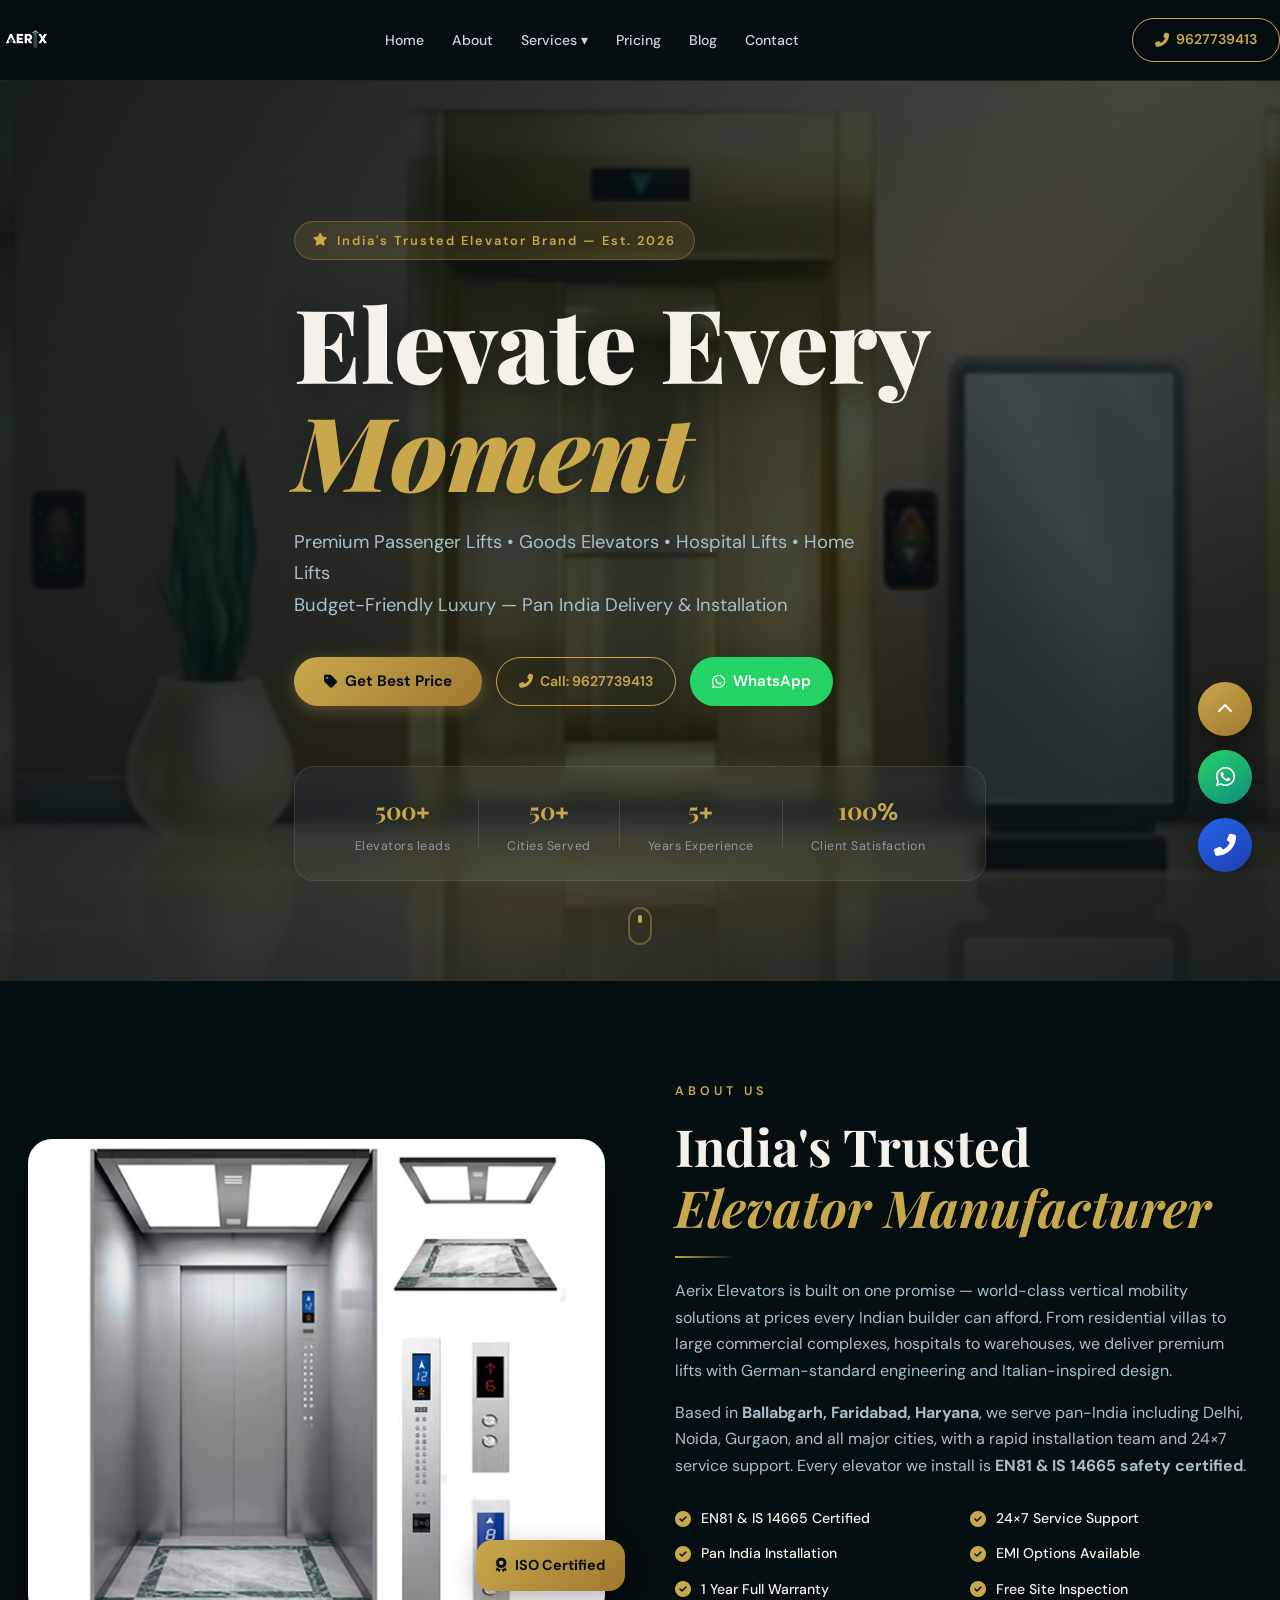
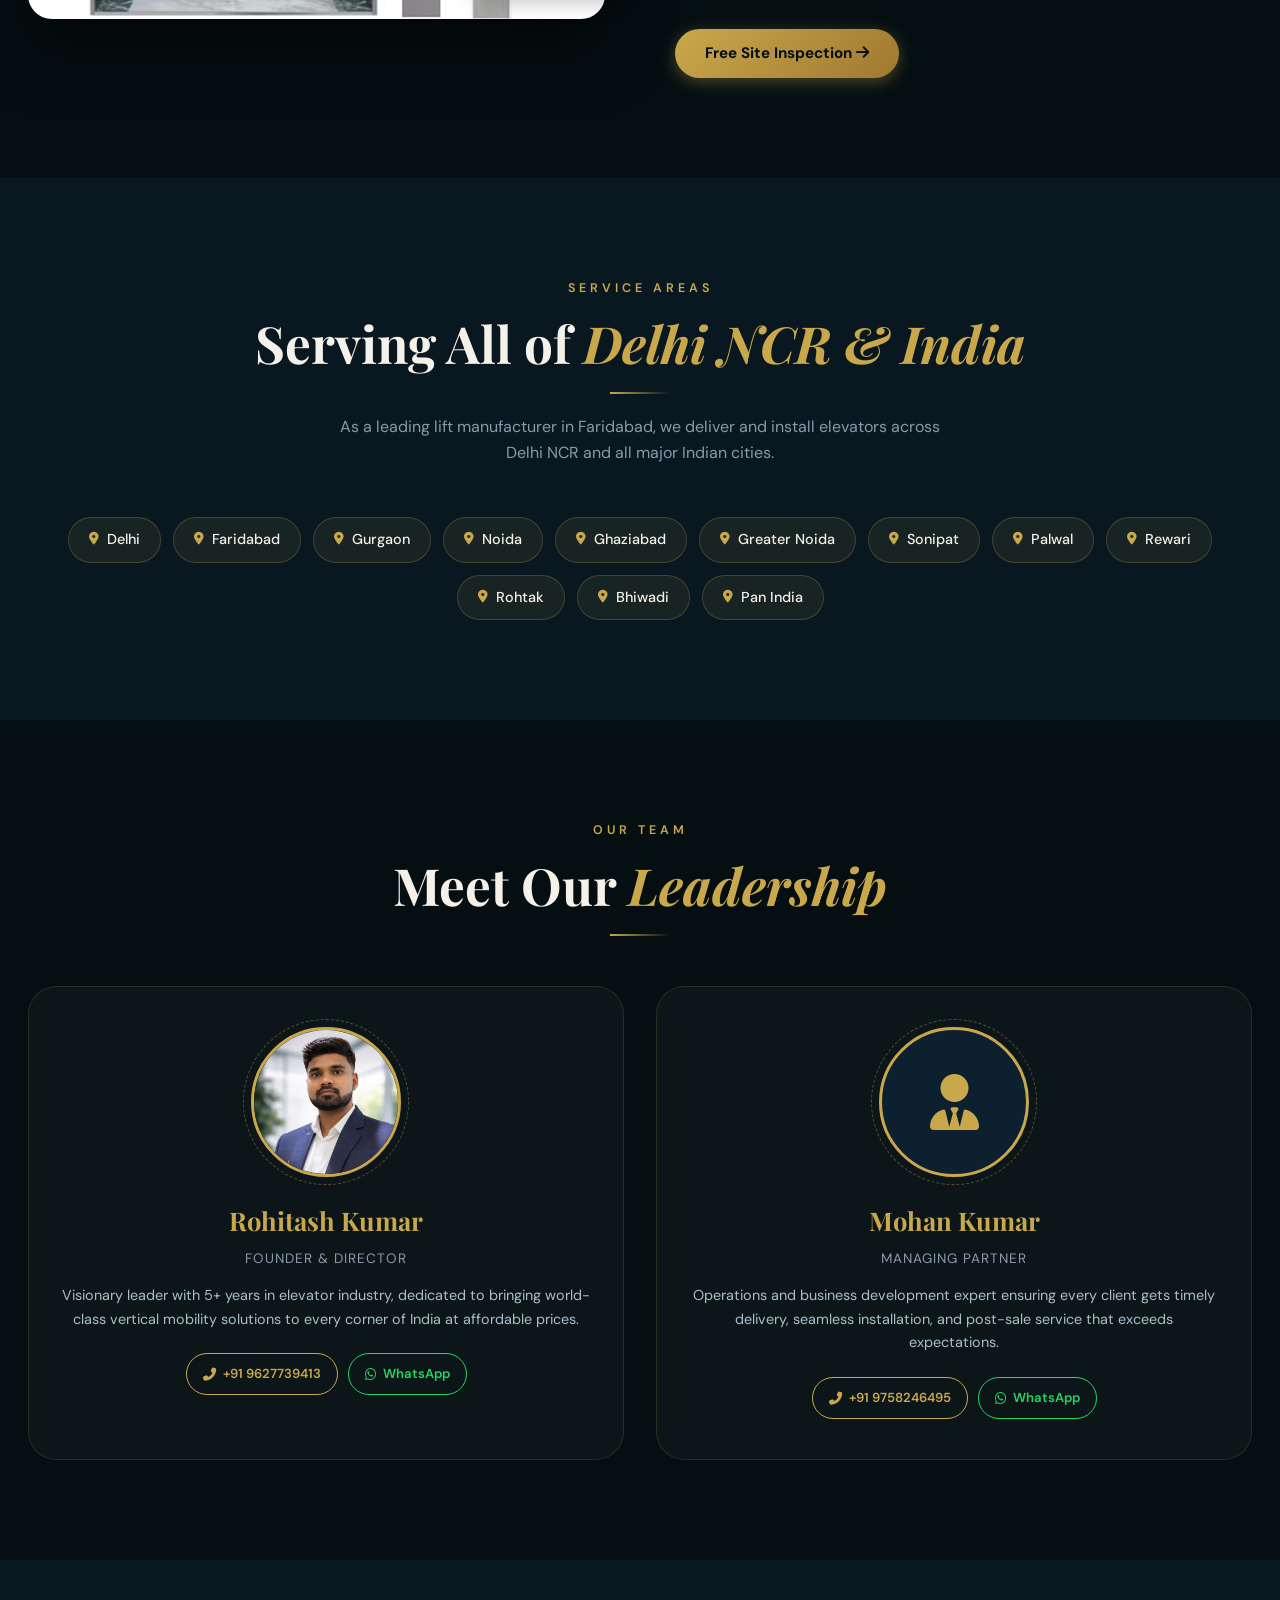
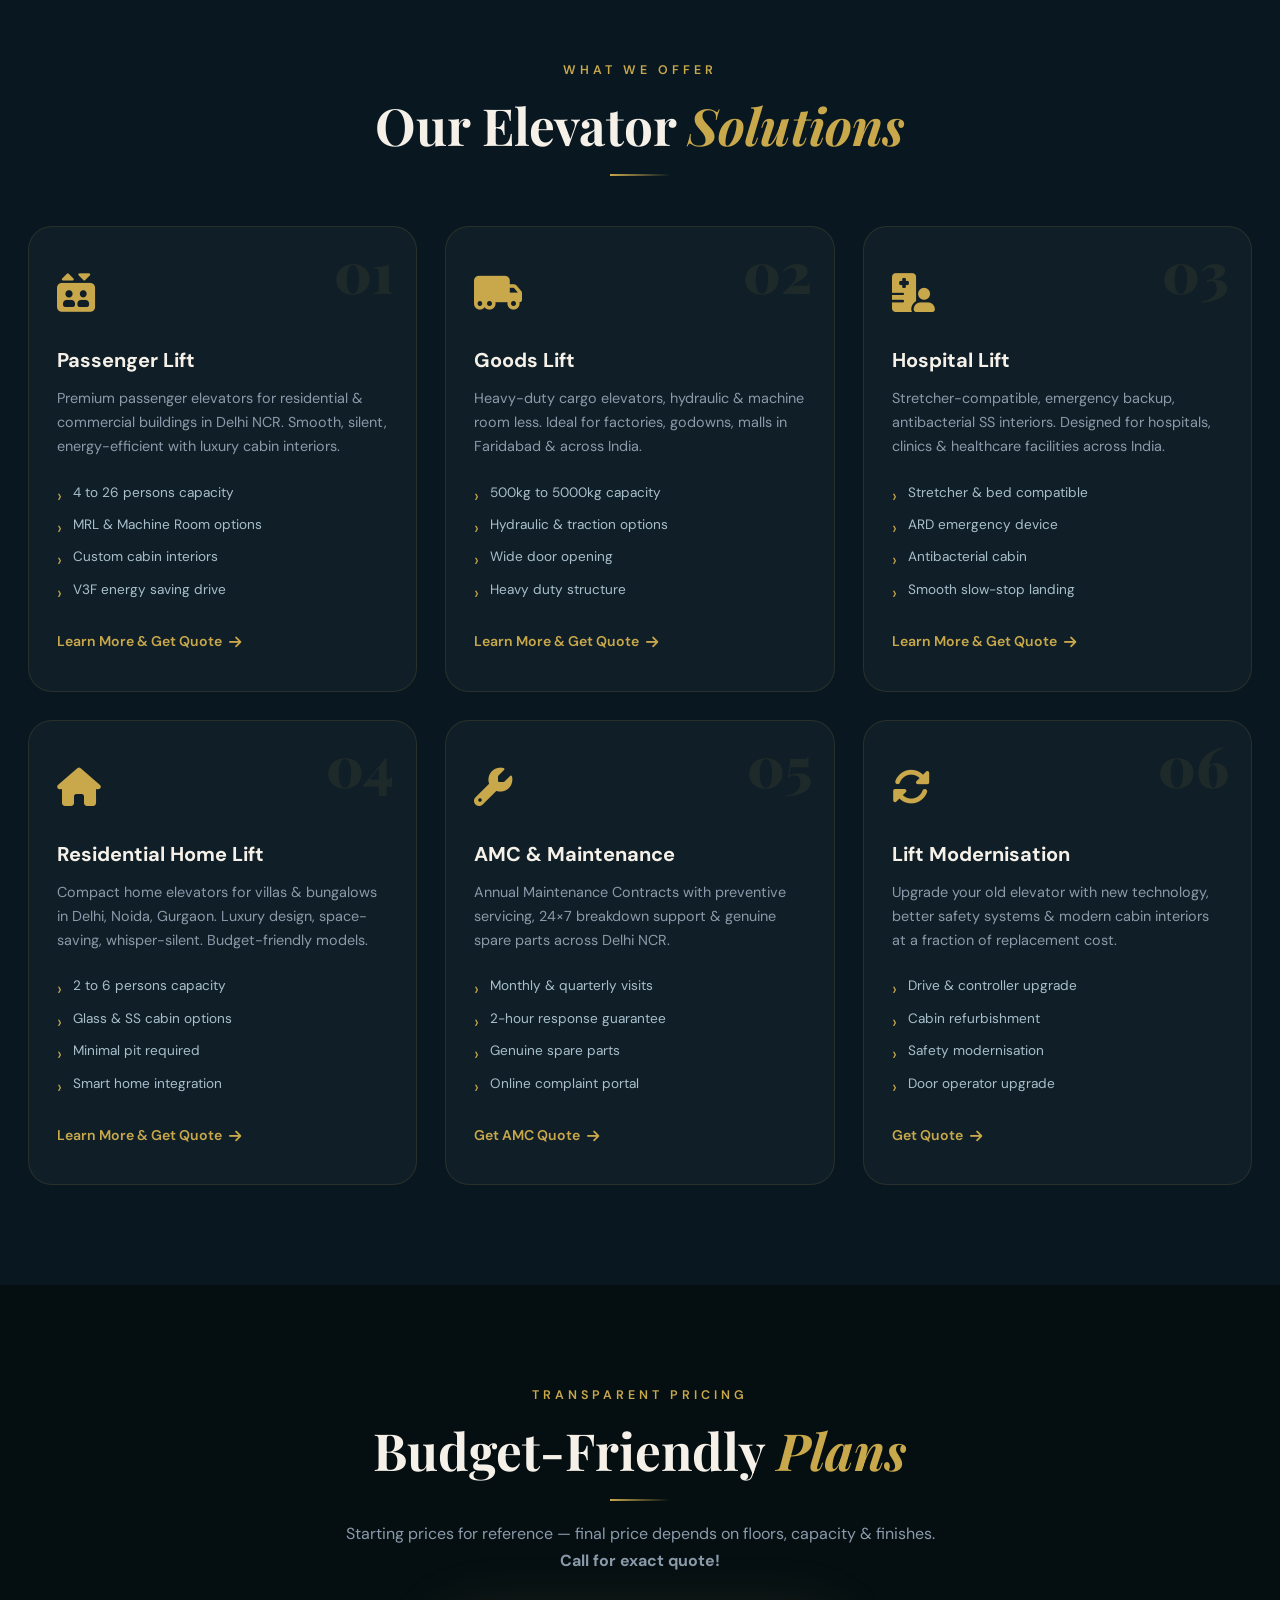
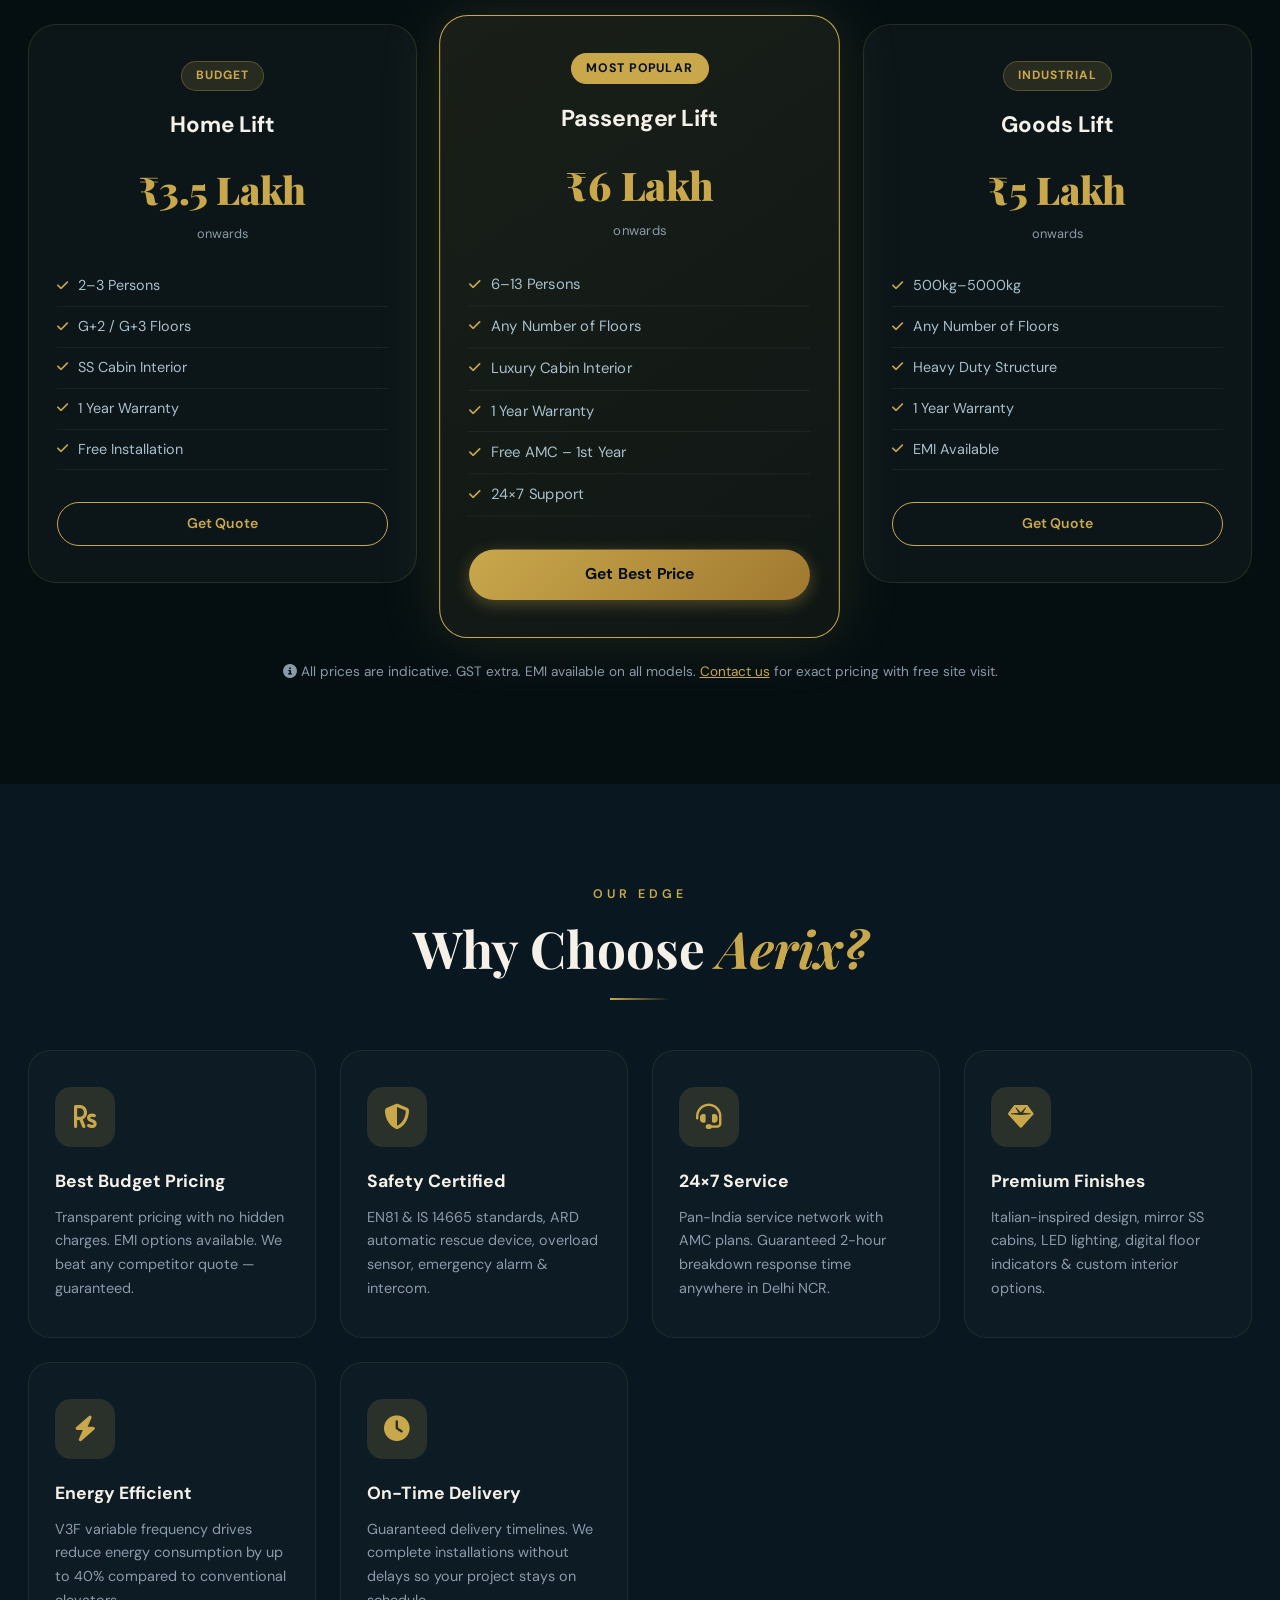
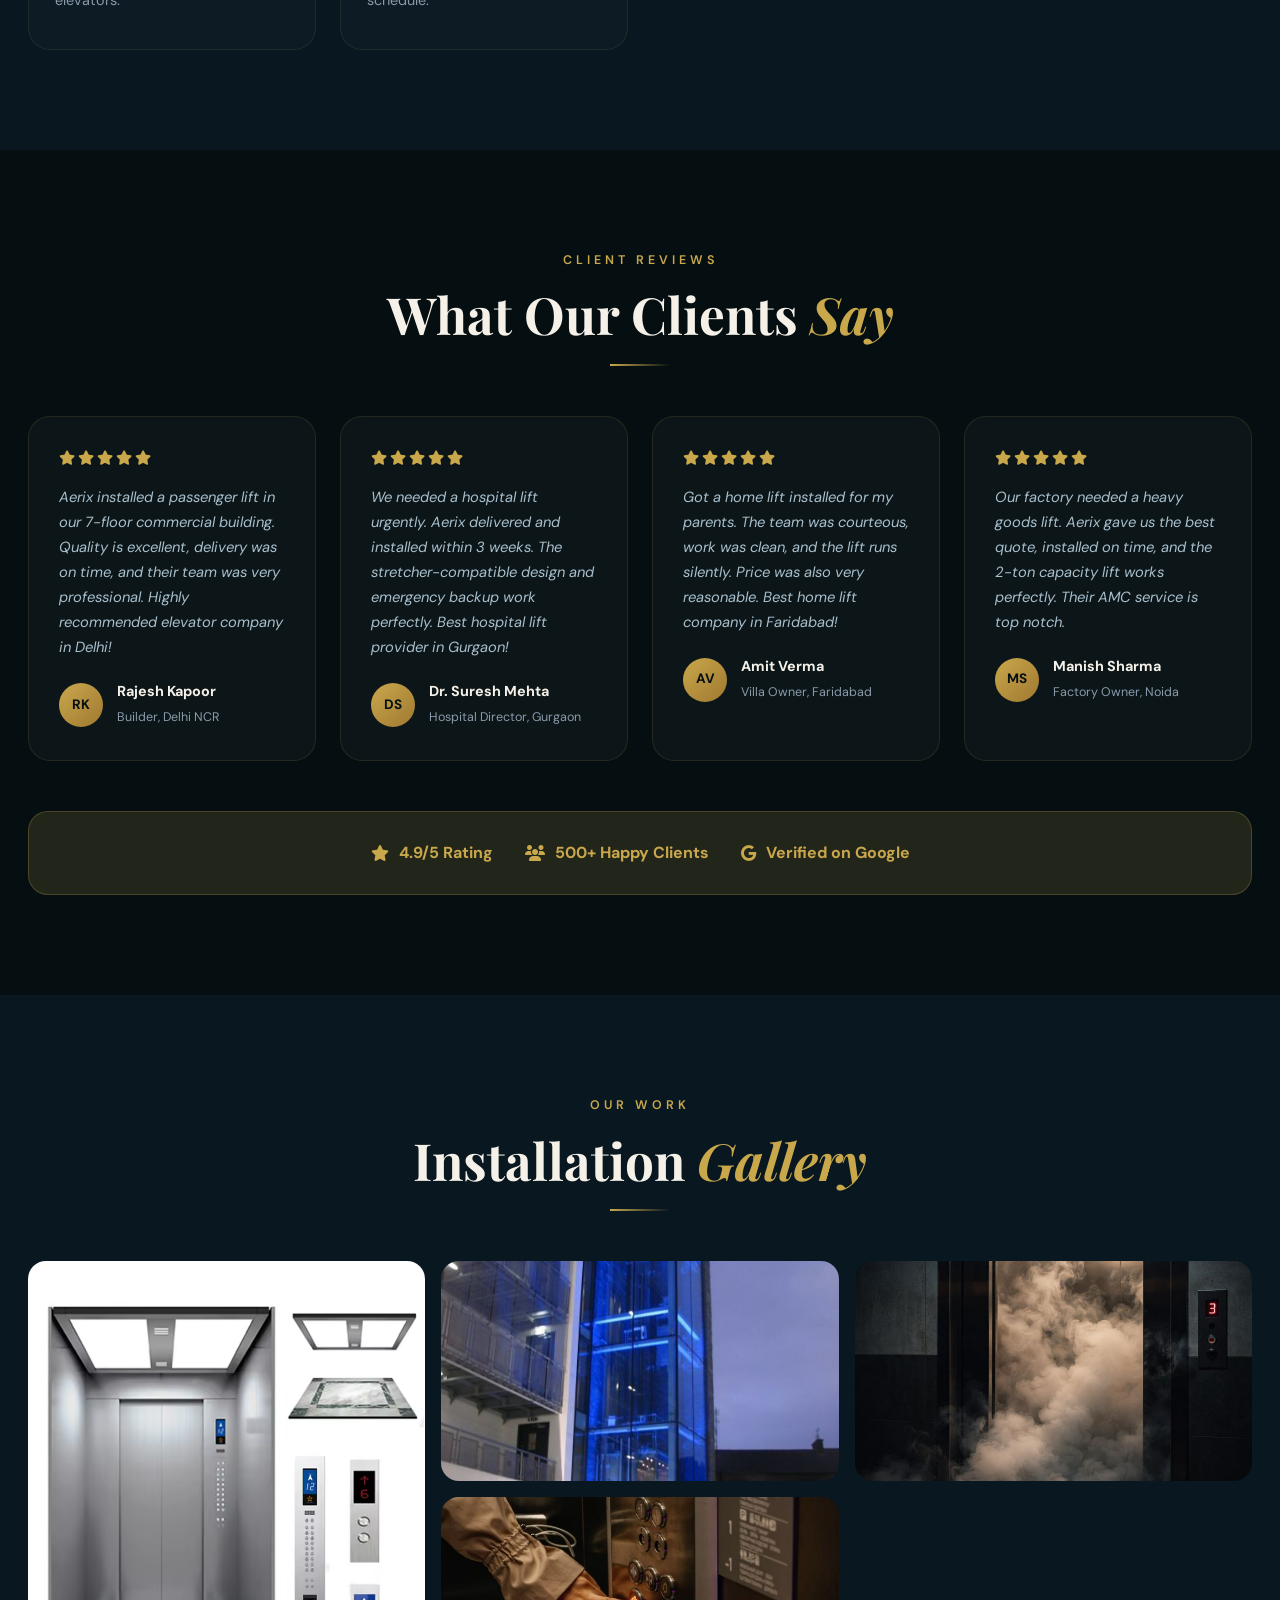
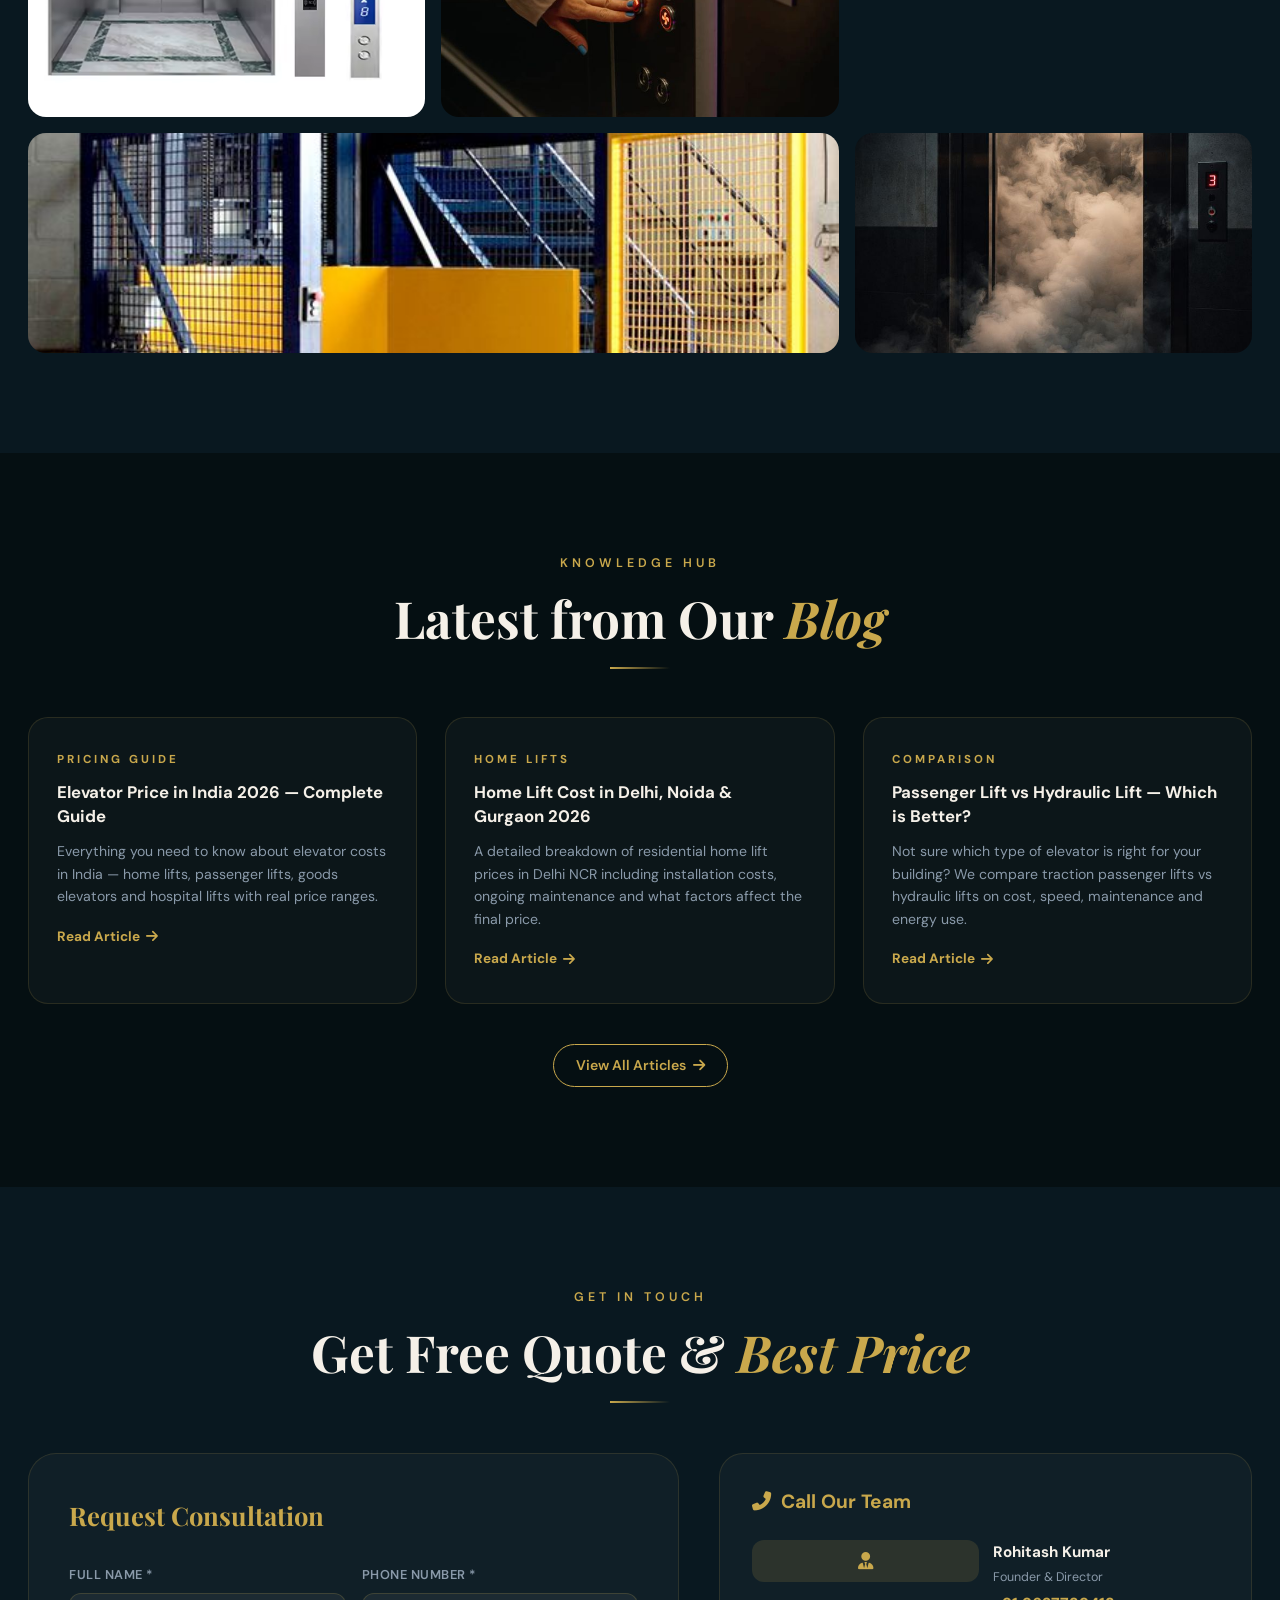
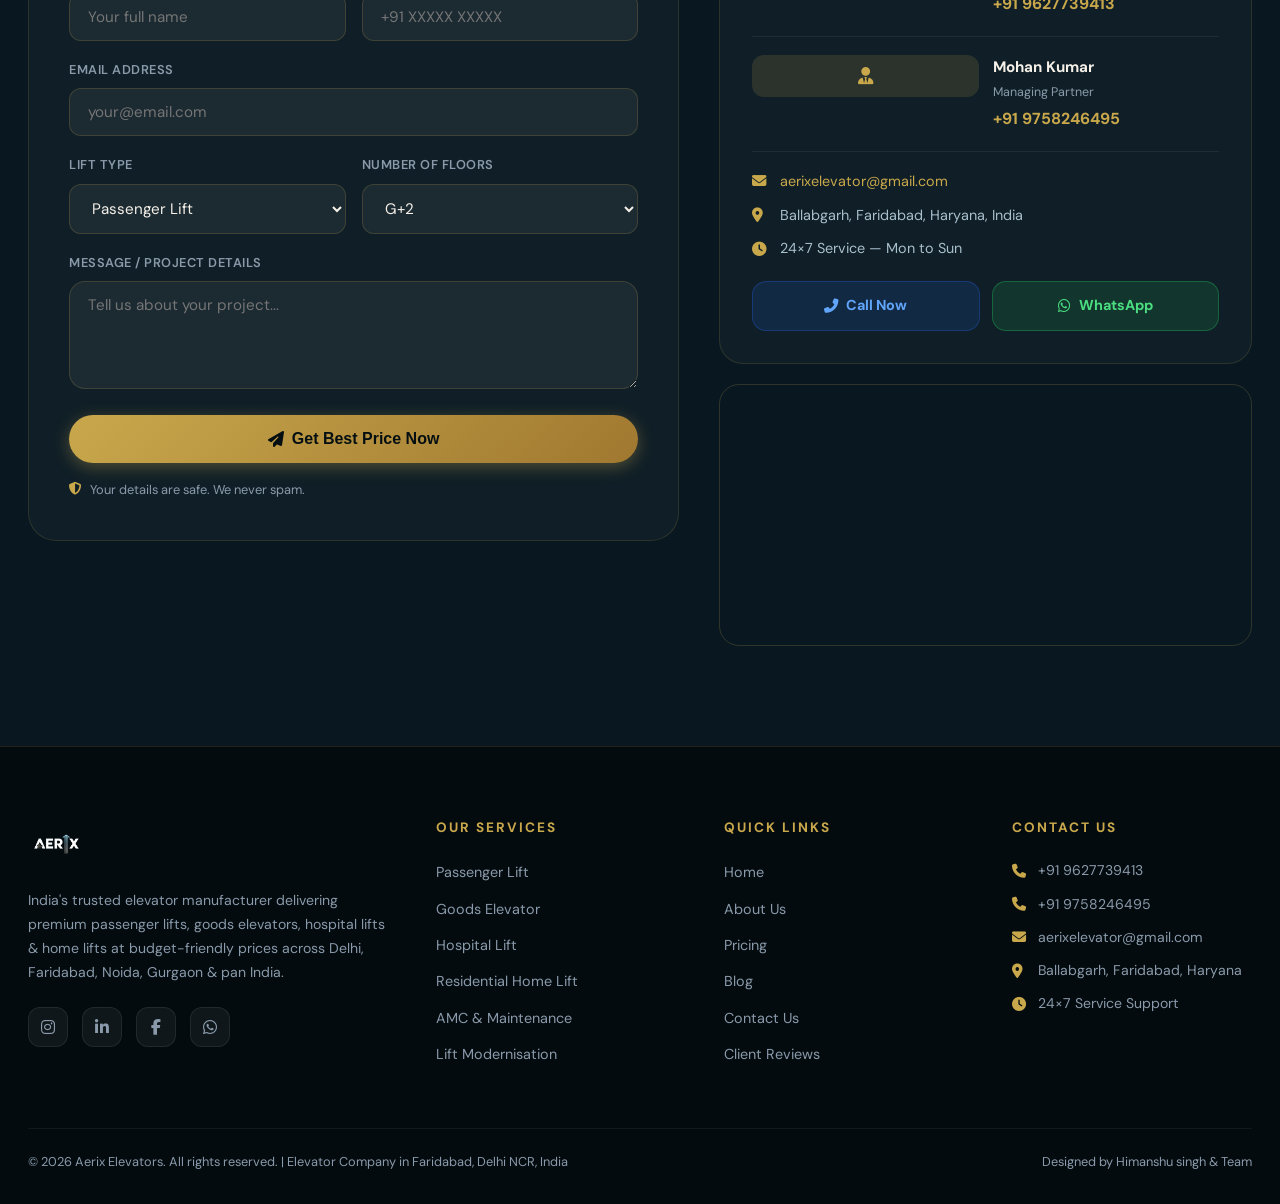
==== index.html @ 14a0e544 "Add files via upload" ====
<!DOCTYPE html>
<html lang="en">
<head>
  <meta charset="UTF-8">
  <meta name="viewport" content="width=device-width, initial-scale=1.0, viewport-fit=cover">
  <title>Aerix Elevators | #1 Elevator Company in Delhi NCR, Faridabad, India</title>
  <meta name="description" content="Aerix Elevators — India's trusted elevator manufacturer in Faridabad. Passenger lifts, goods elevators, hospital lifts & home lifts. Best price, pan-India delivery. Call +91 9627739413.">
  <meta name="author" content="Aerix Elevators">
  <meta name="robots" content="index, follow, max-snippet:-1, max-image-preview:large, max-video-preview:-1">
  <meta name="geo.region" content="IN-HR">
  <meta name="geo.placename" content="Faridabad, Haryana, India">
  <meta name="geo.position" content="28.3196;77.2920">
  <meta name="ICBM" content="28.3196, 77.2920">

  <!-- Open Graph -->
  <meta property="og:type" content="website">
  <meta property="og:url" content="https://www.aerixelevators.com/">
  <meta property="og:title" content="Aerix Elevators | Best Elevator Company in India">
  <meta property="og:description" content="Premium elevator manufacturer in Delhi NCR. Passenger lifts, goods elevators, hospital & home lifts. Affordable prices, pan-India installation. Call now!">
  <meta property="og:image" content="https://www.aerixelevators.com/passenger.jpg">
  <meta property="og:image:width" content="1200">
  <meta property="og:image:height" content="630">
  <meta property="og:site_name" content="Aerix Elevators">
  <meta property="og:locale" content="en_IN">

  <!-- Twitter Card -->
  <meta name="twitter:card" content="summary_large_image">
  <meta name="twitter:title" content="Aerix Elevators | Best Elevator Company in India">
  <meta name="twitter:description" content="Premium elevator manufacturer in Delhi NCR — passenger, goods, hospital & home lifts at best prices.">
  <meta name="twitter:image" content="https://www.aerixelevators.com/passenger.jpg">

  <link rel="canonical" href="https://www.aerixelevators.com/">
  <link rel="icon" type="image/png" href="aerixlogo.png">
  <link rel="apple-touch-icon" href="aerixlogo.png">

  <!-- Preconnect -->
  <link rel="preconnect" href="https://fonts.googleapis.com">
  <link rel="preconnect" href="https://fonts.gstatic.com" crossorigin>
  <link href="https://fonts.googleapis.com/css2?family=Playfair+Display:ital,wght@0,400;0,700;0,900;1,400&family=DM+Sans:wght@300;400;500;600&display=swap" rel="stylesheet">
  <link rel="stylesheet" href="https://cdnjs.cloudflare.com/ajax/libs/font-awesome/6.4.0/css/all.min.css" media="print" onload="this.media='all'">
  <noscript><link rel="stylesheet" href="https://cdnjs.cloudflare.com/ajax/libs/font-awesome/6.4.0/css/all.min.css"></noscript>
  <link rel="stylesheet" href="style.css">

  <!-- JSON-LD Schema -->
  <script type="application/ld+json">
  {
    "@context": "https://schema.org",
    "@graph": [
      {
        "@type": "LocalBusiness",
        "@id": "https://www.aerixelevators.com/#business",
        "name": "Aerix Elevators",
        "alternateName": "Aerix Elevator Company",
        "description": "Premium elevator manufacturer and installer in Faridabad, Delhi NCR. Providing passenger lifts, goods elevators, hospital lifts and home lifts across India.",
        "url": "https://www.aerixelevators.com",
        "logo": "https://www.aerixelevators.com/aerixlogo.png",
        "image": "https://www.aerixelevators.com/passenger.jpg",
        "telephone": "+919627739413",
        "email": "aerixelevator@gmail.com",
        "priceRange": "₹₹",
        "currenciesAccepted": "INR",
        "paymentAccepted": "Cash, Credit Card, Bank Transfer, EMI",
        "openingHours": "Mo-Su 00:00-23:59",
        "foundingDate": "2026",
        "address": {
          "@type": "PostalAddress",
          "streetAddress": "Ballabgarh",
          "addressLocality": "Faridabad",
          "addressRegion": "Haryana",
          "postalCode": "121004",
          "addressCountry": "IN"
        },
        "geo": {
          "@type": "GeoCoordinates",
          "latitude": 28.3196,
          "longitude": 77.2920
        },
        "areaServed": [
          "Delhi", "Faridabad", "Gurgaon", "Noida", "Ghaziabad", "Delhi NCR", "Haryana", "India"
        ],
        "hasOfferCatalog": {
          "@type": "OfferCatalog",
          "name": "Elevator Products",
          "itemListElement": [
            {"@type": "Offer", "itemOffered": {"@type": "Service", "name": "Passenger Lift"}},
            {"@type": "Offer", "itemOffered": {"@type": "Service", "name": "Goods Elevator"}},
            {"@type": "Offer", "itemOffered": {"@type": "Service", "name": "Hospital Lift"}},
            {"@type": "Offer", "itemOffered": {"@type": "Service", "name": "Home Lift"}}
          ]
        },
        "aggregateRating": {
          "@type": "AggregateRating",
          "ratingValue": "4.9",
          "reviewCount": "87",
          "bestRating": "5"
        },
        "sameAs": [
          "https://www.instagram.com/aerixelevators",
          "https://www.facebook.com/aerixelevators",
          "https://www.linkedin.com/company/aerix-elevators"
        ]
      },
      {
        "@type": "WebSite",
        "@id": "https://www.aerixelevators.com/#website",
        "url": "https://www.aerixelevators.com",
        "name": "Aerix Elevators",
        "publisher": {"@id": "https://www.aerixelevators.com/#business"},
        "potentialAction": {
          "@type": "SearchAction",
          "target": "https://www.aerixelevators.com/?s={search_term_string}",
          "query-input": "required name=search_term_string"
        }
      }
    ]
  }
  </script>
</head>
<body>

<!-- LOADER -->
<div class="loader-wrapper" id="loaderWrapper" role="status" aria-label="Loading Aerix Elevators">
  <div class="loader-inner">
    <div class="loader-logo"><img src="aerixlogo.png" alt="Aerix Elevators" width="80" height="80"></div>
    <div class="loader-bar"><div class="loader-fill"></div></div>
    <div class="loader-text">AERIX ELEVATORS</div>
  </div>
</div>

<!-- WHATSAPP POPUP -->
<div class="wa-popup" id="waPopup" role="dialog" aria-label="WhatsApp Chat">
  <div class="wa-popup-header">
    <img src="aerixlogo.png" alt="Aerix Elevators" width="40" height="40">
    <div><strong>Aerix Elevators</strong><span>Typically replies instantly</span></div>
    <button onclick="document.getElementById('waPopup').style.display='none'" aria-label="Close popup"><i class="fas fa-times"></i></button>
  </div>
  <div class="wa-popup-body">
    <p>👋 Hi! Get the <strong>best elevator price</strong> instantly. Chat with us on WhatsApp!</p>
  </div>
  <a href="https://wa.me/919627739413?text=Hello%20Aerix%2C%20I%20need%20best%20price%20for%20elevator" target="_blank" rel="noopener" class="wa-popup-btn" aria-label="Start WhatsApp chat"><i class="fab fa-whatsapp"></i> Start Chat</a>
</div>

<!-- FLOATING BUTTONS -->
<div class="floating-buttons" role="complementary" aria-label="Quick contact buttons">
  <button class="float-btn top-btn" id="backToTop" title="Back to Top" aria-label="Scroll to top"><i class="fas fa-chevron-up"></i></button>
  <a href="https://wa.me/919627739413?text=Hello%20Aerix%2C%20I%20need%20best%20price%20for%20elevator" class="float-btn whatsapp" target="_blank" rel="noopener" title="WhatsApp Us" aria-label="Contact on WhatsApp"><i class="fab fa-whatsapp"></i></a>
  <a href="tel:9627739413" class="float-btn call" title="Call Now" aria-label="Call Aerix Elevators"><i class="fas fa-phone-alt"></i></a>
</div>

<!-- NAVBAR -->
<nav class="navbar" id="navbar" aria-label="Main navigation">
  <div class="container nav-container">
    <a href="/index.html" class="logo-wrapper" aria-label="Aerix Elevators Home">
      <img class="logo-img" src="aerixlogo.png" alt="Aerix Elevators - Elevator Company India" width="44" height="44">
    </a>
    <button class="hamburger" id="hamburger" aria-label="Toggle navigation" aria-expanded="false">
      <span></span><span></span><span></span>
    </button>
    <ul class="nav-links" id="navLinks" role="list">
      <li><a href="/index.html" aria-current="page">Home</a></li>
      <li><a href="#about">About</a></li>
      <li class="has-dropdown">
        <a href="#services" aria-haspopup="true">Services ▾</a>
        <ul class="dropdown-menu" role="menu">
          <li role="menuitem"><a href="/passenger-lift.html">Passenger Lift</a></li>
          <li role="menuitem"><a href="/goods-lift.html">Goods Lift</a></li>
          <li role="menuitem"><a href="/home-lift.html">Home Lift</a></li>
          <li role="menuitem"><a href="/hospital-lift.html">Hospital Lift</a></li>
        </ul>
      </li>
      <li><a href="#pricing">Pricing</a></li>
      <li><a href="/blog.html">Blog</a></li>
      <li><a href="/contact.html">Contact</a></li>
    </ul>
    <a href="tel:9627739413" class="btn-gold-outline nav-cta" aria-label="Call Aerix Elevators"><i class="fas fa-phone-alt"></i> 9627739413</a>
  </div>
</nav>

<main id="main-content">

  <!-- HERO -->
  <section id="home" class="hero" aria-labelledby="hero-heading">
    <div class="hero-bg" aria-hidden="true"></div>
    <div class="hero-overlay" aria-hidden="true"></div>
    <div class="container hero-content">
      <div class="hero-badge fade-up" aria-label="Brand badge"><i class="fas fa-star" aria-hidden="true"></i> India's Trusted Elevator Brand — Est. 2026</div>
      <h1 id="hero-heading" class="fade-up">Elevate Every<br><em>Moment</em></h1>
      <p class="hero-tagline fade-up">Premium Passenger Lifts &bull; Goods Elevators &bull; Hospital Lifts &bull; Home Lifts<br>Budget-Friendly Luxury — Pan India Delivery &amp; Installation</p>
      <div class="btn-group fade-up">
        <a href="#contact" class="btn-solid-gold"><i class="fas fa-tag" aria-hidden="true"></i> Get Best Price</a>
        <a href="tel:9627739413" class="btn-gold-outline"><i class="fas fa-phone-alt" aria-hidden="true"></i> Call: 9627739413</a>
        <a href="https://wa.me/919627739413?text=Hello%20Aerix%2C%20I%20need%20best%20price%20for%20elevator" target="_blank" rel="noopener" class="btn-whatsapp"><i class="fab fa-whatsapp" aria-hidden="true"></i> WhatsApp</a>
      </div>
      <div class="hero-stats fade-up" aria-label="Key statistics">
        <div class="stat"><span class="stat-num" data-target="500+">0</span><span>+</span><p>Elevators leads</p></div>
        <div class="stat-divider" aria-hidden="true"></div>
        <div class="stat"><span class="stat-num" data-target="50">0</span><span>+</span><p>Cities Served</p></div>
        <div class="stat-divider" aria-hidden="true"></div>
        <div class="stat"><span class="stat-num" data-target="5">0</span><span>+</span><p>Years Experience</p></div>
        <div class="stat-divider" aria-hidden="true"></div>
        <div class="stat"><span class="stat-num" data-target="100">0</span><span>%</span><p>Client Satisfaction</p></div>
      </div>
    </div>
    <div class="hero-scroll" aria-label="Scroll down"><span></span></div>
  </section>

  <!-- ABOUT -->
  <section id="about" class="section-pad" aria-labelledby="about-heading">
    <div class="container">
      <div class="about-grid">
        <div class="about-img-wrap fade-up">
          <img src="passenger.jpg" alt="Aerix Elevators passenger lift installation in Faridabad Delhi NCR India" width="600" loading="lazy">
          <div class="about-badge-float" aria-label="ISO Certified"><i class="fas fa-award" aria-hidden="true"></i> ISO Certified</div>
        </div>
        <div class="about-text fade-up">
          <div class="section-label">About Us</div>
          <h2 id="about-heading" class="section-title left">India's Trusted<br><em>Elevator Manufacturer</em></h2>
          <p>Aerix Elevators is built on one promise — world-class vertical mobility solutions at prices every Indian builder can afford. From residential villas to large commercial complexes, hospitals to warehouses, we deliver premium lifts with German-standard engineering and Italian-inspired design.</p>
          <p style="margin-top:16px;">Based in <strong>Ballabgarh, Faridabad, Haryana</strong>, we serve pan-India including Delhi, Noida, Gurgaon, and all major cities, with a rapid installation team and 24×7 service support. Every elevator we install is <strong>EN81 &amp; IS 14665 safety certified</strong>.</p>
          <div class="about-features">
            <div class="about-feat"><i class="fas fa-check-circle" aria-hidden="true"></i> EN81 &amp; IS 14665 Certified</div>
            <div class="about-feat"><i class="fas fa-check-circle" aria-hidden="true"></i> 24×7 Service Support</div>
            <div class="about-feat"><i class="fas fa-check-circle" aria-hidden="true"></i> Pan India Installation</div>
            <div class="about-feat"><i class="fas fa-check-circle" aria-hidden="true"></i> EMI Options Available</div>
            <div class="about-feat"><i class="fas fa-check-circle" aria-hidden="true"></i> 1 Year Full Warranty</div>
            <div class="about-feat"><i class="fas fa-check-circle" aria-hidden="true"></i> Free Site Inspection</div>
          </div>
          <a href="/contact.html" class="btn-solid-gold" style="margin-top:28px;display:inline-block;">Free Site Inspection <i class="fas fa-arrow-right" aria-hidden="true"></i></a>
        </div>
      </div>
    </div>
  </section>

  <!-- LOCAL SEO SECTION -->
  <section class="section-pad bg-dark-alt" aria-labelledby="locations-heading">
    <div class="container">
      <div class="section-label center">Service Areas</div>
      <h2 id="locations-heading" class="section-title center">Serving All of <em>Delhi NCR & India</em></h2>
      <p class="section-sub">As a leading lift manufacturer in Faridabad, we deliver and install elevators across Delhi NCR and all major Indian cities.</p>
      <div class="locations-grid">
        <div class="location-chip fade-up"><i class="fas fa-map-marker-alt"></i> Delhi</div>
        <div class="location-chip fade-up"><i class="fas fa-map-marker-alt"></i> Faridabad</div>
        <div class="location-chip fade-up"><i class="fas fa-map-marker-alt"></i> Gurgaon</div>
        <div class="location-chip fade-up"><i class="fas fa-map-marker-alt"></i> Noida</div>
        <div class="location-chip fade-up"><i class="fas fa-map-marker-alt"></i> Ghaziabad</div>
        <div class="location-chip fade-up"><i class="fas fa-map-marker-alt"></i> Greater Noida</div>
        <div class="location-chip fade-up"><i class="fas fa-map-marker-alt"></i> Sonipat</div>
        <div class="location-chip fade-up"><i class="fas fa-map-marker-alt"></i> Palwal</div>
        <div class="location-chip fade-up"><i class="fas fa-map-marker-alt"></i> Rewari</div>
        <div class="location-chip fade-up"><i class="fas fa-map-marker-alt"></i> Rohtak</div>
        <div class="location-chip fade-up"><i class="fas fa-map-marker-alt"></i> Bhiwadi</div>
        <div class="location-chip fade-up"><i class="fas fa-map-marker-alt"></i> Pan India</div>
      </div>
    </div>
  </section>

  <!-- LEADERSHIP -->
  <section id="owners" class="section-pad" aria-labelledby="leadership-heading">
    <div class="container">
      <div class="section-label center">Our Team</div>
      <h2 id="leadership-heading" class="section-title center">Meet Our <em>Leadership</em></h2>
      <div class="owner-grid">
        <div class="owner-card fade-up">
          <div class="owner-img-wrap">
            <img class="owner-img" src="rohit.png" alt="Rohitash Kumar - Founder and Director of Aerix Elevators Faridabad" width="160" height="160" loading="lazy">
            <div class="owner-img-ring" aria-hidden="true"></div>
          </div>
          <h3>Rohitash Kumar</h3>
          <div class="designation">Founder &amp; Director</div>
          <p>Visionary leader with 5+ years in elevator industry, dedicated to bringing world-class vertical mobility solutions to every corner of India at affordable prices.</p>
          <div class="owner-contact">
            <a href="tel:9627739413" class="owner-contact-btn" aria-label="Call Rohitash Kumar"><i class="fas fa-phone-alt" aria-hidden="true"></i> +91 9627739413</a>
            <a href="https://wa.me/919627739413" target="_blank" rel="noopener" class="owner-contact-btn wa" aria-label="WhatsApp Rohitash Kumar"><i class="fab fa-whatsapp" aria-hidden="true"></i> WhatsApp</a>
          </div>
        </div>
        <div class="owner-card fade-up">
          <div class="owner-img-wrap">
            <div class="owner-img-placeholder" aria-hidden="true"><i class="fas fa-user-tie"></i></div>
            <div class="owner-img-ring" aria-hidden="true"></div>
          </div>
          <h3>Mohan Kumar</h3>
          <div class="designation">Managing Partner</div>
          <p>Operations and business development expert ensuring every client gets timely delivery, seamless installation, and post-sale service that exceeds expectations.</p>
          <div class="owner-contact">
            <a href="tel:9758246495" class="owner-contact-btn" aria-label="Call Mohan Kumar"><i class="fas fa-phone-alt" aria-hidden="true"></i> +91 9758246495</a>
            <a href="https://wa.me/919758246495" target="_blank" rel="noopener" class="owner-contact-btn wa" aria-label="WhatsApp Mohan Kumar"><i class="fab fa-whatsapp" aria-hidden="true"></i> WhatsApp</a>
          </div>
        </div>
      </div>
    </div>
  </section>

  <!-- SERVICES -->
  <section id="services" class="section-pad bg-dark-alt" aria-labelledby="services-heading">
    <div class="container">
      <div class="section-label center">What We Offer</div>
      <h2 id="services-heading" class="section-title center">Our Elevator <em>Solutions</em></h2>
      <div class="services-grid">
        <article class="service-card fade-up">
          <div class="service-num" aria-hidden="true">01</div>
          <div class="service-icon" aria-hidden="true"><i class="fas fa-elevator"></i></div>
          <h3>Passenger Lift</h3>
          <p>Premium passenger elevators for residential &amp; commercial buildings in Delhi NCR. Smooth, silent, energy-efficient with luxury cabin interiors.</p>
          <ul class="service-list">
            <li>4 to 26 persons capacity</li>
            <li>MRL &amp; Machine Room options</li>
            <li>Custom cabin interiors</li>
            <li>V3F energy saving drive</li>
          </ul>
          <a href="/passenger-lift.html" class="service-link">Learn More &amp; Get Quote <i class="fas fa-arrow-right" aria-hidden="true"></i></a>
        </article>
        <article class="service-card fade-up">
          <div class="service-num" aria-hidden="true">02</div>
          <div class="service-icon" aria-hidden="true"><i class="fas fa-truck-moving"></i></div>
          <h3>Goods Lift</h3>
          <p>Heavy-duty cargo elevators, hydraulic &amp; machine room less. Ideal for factories, godowns, malls in Faridabad &amp; across India.</p>
          <ul class="service-list">
            <li>500kg to 5000kg capacity</li>
            <li>Hydraulic &amp; traction options</li>
            <li>Wide door opening</li>
            <li>Heavy duty structure</li>
          </ul>
          <a href="/goods-lift.html" class="service-link">Learn More &amp; Get Quote <i class="fas fa-arrow-right" aria-hidden="true"></i></a>
        </article>
        <article class="service-card fade-up">
          <div class="service-num" aria-hidden="true">03</div>
          <div class="service-icon" aria-hidden="true"><i class="fas fa-hospital-user"></i></div>
          <h3>Hospital Lift</h3>
          <p>Stretcher-compatible, emergency backup, antibacterial SS interiors. Designed for hospitals, clinics &amp; healthcare facilities across India.</p>
          <ul class="service-list">
            <li>Stretcher &amp; bed compatible</li>
            <li>ARD emergency device</li>
            <li>Antibacterial cabin</li>
            <li>Smooth slow-stop landing</li>
          </ul>
          <a href="/hospital-lift.html" class="service-link">Learn More &amp; Get Quote <i class="fas fa-arrow-right" aria-hidden="true"></i></a>
        </article>
        <article class="service-card fade-up">
          <div class="service-num" aria-hidden="true">04</div>
          <div class="service-icon" aria-hidden="true"><i class="fas fa-home"></i></div>
          <h3>Residential Home Lift</h3>
          <p>Compact home elevators for villas &amp; bungalows in Delhi, Noida, Gurgaon. Luxury design, space-saving, whisper-silent. Budget-friendly models.</p>
          <ul class="service-list">
            <li>2 to 6 persons capacity</li>
            <li>Glass &amp; SS cabin options</li>
            <li>Minimal pit required</li>
            <li>Smart home integration</li>
          </ul>
          <a href="/home-lift.html" class="service-link">Learn More &amp; Get Quote <i class="fas fa-arrow-right" aria-hidden="true"></i></a>
        </article>
        <article class="service-card fade-up">
          <div class="service-num" aria-hidden="true">05</div>
          <div class="service-icon" aria-hidden="true"><i class="fas fa-wrench"></i></div>
          <h3>AMC &amp; Maintenance</h3>
          <p>Annual Maintenance Contracts with preventive servicing, 24×7 breakdown support &amp; genuine spare parts across Delhi NCR.</p>
          <ul class="service-list">
            <li>Monthly &amp; quarterly visits</li>
            <li>2-hour response guarantee</li>
            <li>Genuine spare parts</li>
            <li>Online complaint portal</li>
          </ul>
          <a href="/contact.html" class="service-link">Get AMC Quote <i class="fas fa-arrow-right" aria-hidden="true"></i></a>
        </article>
        <article class="service-card fade-up">
          <div class="service-num" aria-hidden="true">06</div>
          <div class="service-icon" aria-hidden="true"><i class="fas fa-sync-alt"></i></div>
          <h3>Lift Modernisation</h3>
          <p>Upgrade your old elevator with new technology, better safety systems &amp; modern cabin interiors at a fraction of replacement cost.</p>
          <ul class="service-list">
            <li>Drive &amp; controller upgrade</li>
            <li>Cabin refurbishment</li>
            <li>Safety modernisation</li>
            <li>Door operator upgrade</li>
          </ul>
          <a href="/contact.html" class="service-link">Get Quote <i class="fas fa-arrow-right" aria-hidden="true"></i></a>
        </article>
      </div>
    </div>
  </section>

  <!-- PRICING -->
  <section id="pricing" class="section-pad" aria-labelledby="pricing-heading">
    <div class="container">
      <div class="section-label center">Transparent Pricing</div>
      <h2 id="pricing-heading" class="section-title center">Budget-Friendly <em>Plans</em></h2>
      <p class="section-sub">Starting prices for reference — final price depends on floors, capacity &amp; finishes. <strong>Call for exact quote!</strong></p>
      <div class="pricing-grid">
        <div class="pricing-card fade-up">
          <div class="pricing-tag">Budget</div>
          <h3>Home Lift</h3>
          <div class="pricing-price">₹3.5 Lakh<span>onwards</span></div>
          <ul>
            <li><i class="fas fa-check" aria-hidden="true"></i> 2–3 Persons</li>
            <li><i class="fas fa-check" aria-hidden="true"></i> G+2 / G+3 Floors</li>
            <li><i class="fas fa-check" aria-hidden="true"></i> SS Cabin Interior</li>
            <li><i class="fas fa-check" aria-hidden="true"></i> 1 Year Warranty</li>
            <li><i class="fas fa-check" aria-hidden="true"></i> Free Installation</li>
          </ul>
          <a href="/home-lift.html" class="btn-gold-outline">Get Quote</a>
        </div>
        <div class="pricing-card featured fade-up">
          <div class="pricing-tag popular">Most Popular</div>
          <h3>Passenger Lift</h3>
          <div class="pricing-price">₹6 Lakh<span>onwards</span></div>
          <ul>
            <li><i class="fas fa-check" aria-hidden="true"></i> 6–13 Persons</li>
            <li><i class="fas fa-check" aria-hidden="true"></i> Any Number of Floors</li>
            <li><i class="fas fa-check" aria-hidden="true"></i> Luxury Cabin Interior</li>
            <li><i class="fas fa-check" aria-hidden="true"></i> 1 Year Warranty</li>
            <li><i class="fas fa-check" aria-hidden="true"></i> Free AMC – 1st Year</li>
            <li><i class="fas fa-check" aria-hidden="true"></i> 24×7 Support</li>
          </ul>
          <a href="/passenger-lift.html" class="btn-solid-gold">Get Best Price</a>
        </div>
        <div class="pricing-card fade-up">
          <div class="pricing-tag">Industrial</div>
          <h3>Goods Lift</h3>
          <div class="pricing-price">₹5 Lakh<span>onwards</span></div>
          <ul>
            <li><i class="fas fa-check" aria-hidden="true"></i> 500kg–5000kg</li>
            <li><i class="fas fa-check" aria-hidden="true"></i> Any Number of Floors</li>
            <li><i class="fas fa-check" aria-hidden="true"></i> Heavy Duty Structure</li>
            <li><i class="fas fa-check" aria-hidden="true"></i> 1 Year Warranty</li>
            <li><i class="fas fa-check" aria-hidden="true"></i> EMI Available</li>
          </ul>
          <a href="/goods-lift.html" class="btn-gold-outline">Get Quote</a>
        </div>
      </div>
      <p class="pricing-note"><i class="fas fa-info-circle" aria-hidden="true"></i> All prices are indicative. GST extra. EMI available on all models. <a href="/contact.html">Contact us</a> for exact pricing with free site visit.</p>
    </div>
  </section>

  <!-- WHY US -->
  <section id="why" class="section-pad bg-dark-alt" aria-labelledby="why-heading">
    <div class="container">
      <div class="section-label center">Our Edge</div>
      <h2 id="why-heading" class="section-title center">Why Choose <em>Aerix?</em></h2>
      <div class="why-grid">
        <div class="why-item fade-up">
          <div class="why-icon" aria-hidden="true"><i class="fas fa-rupee-sign"></i></div>
          <h3>Best Budget Pricing</h3>
          <p>Transparent pricing with no hidden charges. EMI options available. We beat any competitor quote — guaranteed.</p>
        </div>
        <div class="why-item fade-up">
          <div class="why-icon" aria-hidden="true"><i class="fas fa-shield-alt"></i></div>
          <h3>Safety Certified</h3>
          <p>EN81 &amp; IS 14665 standards, ARD automatic rescue device, overload sensor, emergency alarm &amp; intercom.</p>
        </div>
        <div class="why-item fade-up">
          <div class="why-icon" aria-hidden="true"><i class="fas fa-headset"></i></div>
          <h3>24×7 Service</h3>
          <p>Pan-India service network with AMC plans. Guaranteed 2-hour breakdown response time anywhere in Delhi NCR.</p>
        </div>
        <div class="why-item fade-up">
          <div class="why-icon" aria-hidden="true"><i class="fas fa-gem"></i></div>
          <h3>Premium Finishes</h3>
          <p>Italian-inspired design, mirror SS cabins, LED lighting, digital floor indicators &amp; custom interior options.</p>
        </div>
        <div class="why-item fade-up">
          <div class="why-icon" aria-hidden="true"><i class="fas fa-bolt"></i></div>
          <h3>Energy Efficient</h3>
          <p>V3F variable frequency drives reduce energy consumption by up to 40% compared to conventional elevators.</p>
        </div>
        <div class="why-item fade-up">
          <div class="why-icon" aria-hidden="true"><i class="fas fa-clock"></i></div>
          <h3>On-Time Delivery</h3>
          <p>Guaranteed delivery timelines. We complete installations without delays so your project stays on schedule.</p>
        </div>
      </div>
    </div>
  </section>

  <!-- TESTIMONIALS -->
  <section id="testimonials" class="section-pad" aria-labelledby="testimonials-heading">
    <div class="container">
      <div class="section-label center">Client Reviews</div>
      <h2 id="testimonials-heading" class="section-title center">What Our Clients <em>Say</em></h2>
      <div class="reviews-grid">
        <article class="review-card fade-up" itemscope itemtype="https://schema.org/Review">
          <div class="stars" aria-label="5 stars rating">
            <i class="fas fa-star" aria-hidden="true"></i><i class="fas fa-star" aria-hidden="true"></i><i class="fas fa-star" aria-hidden="true"></i><i class="fas fa-star" aria-hidden="true"></i><i class="fas fa-star" aria-hidden="true"></i>
          </div>
          <p itemprop="reviewBody">Aerix installed a passenger lift in our 7-floor commercial building. Quality is excellent, delivery was on time, and their team was very professional. Highly recommended elevator company in Delhi!</p>
          <div class="reviewer" itemprop="author" itemscope itemtype="https://schema.org/Person">
            <div class="reviewer-avatar" aria-hidden="true">RK</div>
            <div><strong itemprop="name">Rajesh Kapoor</strong><span>Builder, Delhi NCR</span></div>
          </div>
        </article>
        <article class="review-card fade-up" itemscope itemtype="https://schema.org/Review">
          <div class="stars" aria-label="5 stars rating">
            <i class="fas fa-star" aria-hidden="true"></i><i class="fas fa-star" aria-hidden="true"></i><i class="fas fa-star" aria-hidden="true"></i><i class="fas fa-star" aria-hidden="true"></i><i class="fas fa-star" aria-hidden="true"></i>
          </div>
          <p itemprop="reviewBody">We needed a hospital lift urgently. Aerix delivered and installed within 3 weeks. The stretcher-compatible design and emergency backup work perfectly. Best hospital lift provider in Gurgaon!</p>
          <div class="reviewer" itemprop="author" itemscope itemtype="https://schema.org/Person">
            <div class="reviewer-avatar" aria-hidden="true">DS</div>
            <div><strong itemprop="name">Dr. Suresh Mehta</strong><span>Hospital Director, Gurgaon</span></div>
          </div>
        </article>
        <article class="review-card fade-up" itemscope itemtype="https://schema.org/Review">
          <div class="stars" aria-label="5 stars rating">
            <i class="fas fa-star" aria-hidden="true"></i><i class="fas fa-star" aria-hidden="true"></i><i class="fas fa-star" aria-hidden="true"></i><i class="fas fa-star" aria-hidden="true"></i><i class="fas fa-star" aria-hidden="true"></i>
          </div>
          <p itemprop="reviewBody">Got a home lift installed for my parents. The team was courteous, work was clean, and the lift runs silently. Price was also very reasonable. Best home lift company in Faridabad!</p>
          <div class="reviewer" itemprop="author" itemscope itemtype="https://schema.org/Person">
            <div class="reviewer-avatar" aria-hidden="true">AV</div>
            <div><strong itemprop="name">Amit Verma</strong><span>Villa Owner, Faridabad</span></div>
          </div>
        </article>
        <article class="review-card fade-up" itemscope itemtype="https://schema.org/Review">
          <div class="stars" aria-label="5 stars rating">
            <i class="fas fa-star" aria-hidden="true"></i><i class="fas fa-star" aria-hidden="true"></i><i class="fas fa-star" aria-hidden="true"></i><i class="fas fa-star" aria-hidden="true"></i><i class="fas fa-star" aria-hidden="true"></i>
          </div>
          <p itemprop="reviewBody">Our factory needed a heavy goods lift. Aerix gave us the best quote, installed on time, and the 2-ton capacity lift works perfectly. Their AMC service is top notch.</p>
          <div class="reviewer" itemprop="author" itemscope itemtype="https://schema.org/Person">
            <div class="reviewer-avatar" aria-hidden="true">MS</div>
            <div><strong itemprop="name">Manish Sharma</strong><span>Factory Owner, Noida</span></div>
          </div>
        </article>
      </div>
      <div class="review-summary fade-up">
        <div class="summary-item"><i class="fas fa-star" aria-hidden="true"></i> 4.9/5 Rating</div>
        <div class="summary-item"><i class="fas fa-users" aria-hidden="true"></i> 500+ Happy Clients</div>
        <div class="summary-item"><i class="fab fa-google" aria-hidden="true"></i> Verified on Google</div>
      </div>
    </div>
  </section>

  <!-- GALLERY -->
  <section id="gallery" class="section-pad bg-dark-alt" aria-labelledby="gallery-heading">
    <div class="container">
      <div class="section-label center">Our Work</div>
      <h2 id="gallery-heading" class="section-title center">Installation <em>Gallery</em></h2>
      <div class="gallery-grid">
        <div class="gallery-item tall fade-up">
          <img src="passenger.jpg" alt="Luxury passenger elevator cabin installed in commercial building Delhi NCR by Aerix Elevators" loading="lazy" width="400" height="600">
          <div class="gallery-overlay" aria-hidden="true"><span>Passenger Lift</span></div>
        </div>
        <div class="gallery-item fade-up">
          <img src="glass.jpg" alt="Modern glass elevator panoramic design installed in Delhi by Aerix Elevators" loading="lazy" width="400" height="300">
          <div class="gallery-overlay" aria-hidden="true"><span>Glass Elevator</span></div>
        </div>
        <div class="gallery-item fade-up">
          <img src="heis-haze.jpg" alt="Gold finish luxury elevator interior design by Aerix Elevators Faridabad" loading="lazy" width="400" height="300">
          <div class="gallery-overlay" aria-hidden="true"><span>Luxury Interior</span></div>
        </div>
        <div class="gallery-item fade-up">
          <img src="download.jpg" alt="Commercial lift installation in office building by Aerix Elevators India" loading="lazy" width="400" height="300">
          <div class="gallery-overlay" aria-hidden="true"><span>Commercial Lift</span></div>
        </div>
        <div class="gallery-item wide fade-up">
          <img src="goods.jpg" alt="Heavy duty goods elevator cargo lift installed in factory Faridabad by Aerix Elevators" loading="lazy" width="800" height="300">
          <div class="gallery-overlay" aria-hidden="true"><span>Goods Elevator</span></div>
        </div>
        <div class="gallery-item fade-up">
          <img src="heis-haze.jpg" alt="Hospital lift stretcher compatible medical elevator installed by Aerix Elevators Delhi" loading="lazy" width="400" height="300">
          <div class="gallery-overlay" aria-hidden="true"><span>Hospital Lift</span></div>
        </div>
      </div>
    </div>
  </section>

  <!-- BLOG TEASER -->
  <section class="section-pad" aria-labelledby="blog-teaser-heading">
    <div class="container">
      <div class="section-label center">Knowledge Hub</div>
      <h2 id="blog-teaser-heading" class="section-title center">Latest from Our <em>Blog</em></h2>
      <div class="blog-teaser-grid">
        <article class="blog-teaser-card fade-up">
          <div class="blog-teaser-cat">Pricing Guide</div>
          <h3><a href="/blog.html#elevator-price-india-2026">Elevator Price in India 2026 — Complete Guide</a></h3>
          <p>Everything you need to know about elevator costs in India — home lifts, passenger lifts, goods elevators and hospital lifts with real price ranges.</p>
          <a href="/blog.html#elevator-price-india-2026" class="blog-read-more">Read Article <i class="fas fa-arrow-right" aria-hidden="true"></i></a>
        </article>
        <article class="blog-teaser-card fade-up">
          <div class="blog-teaser-cat">Home Lifts</div>
          <h3><a href="/blog.html#home-lift-cost-delhi">Home Lift Cost in Delhi, Noida &amp; Gurgaon 2026</a></h3>
          <p>A detailed breakdown of residential home lift prices in Delhi NCR including installation costs, ongoing maintenance and what factors affect the final price.</p>
          <a href="/blog.html#home-lift-cost-delhi" class="blog-read-more">Read Article <i class="fas fa-arrow-right" aria-hidden="true"></i></a>
        </article>
        <article class="blog-teaser-card fade-up">
          <div class="blog-teaser-cat">Comparison</div>
          <h3><a href="/blog.html#passenger-vs-hydraulic">Passenger Lift vs Hydraulic Lift — Which is Better?</a></h3>
          <p>Not sure which type of elevator is right for your building? We compare traction passenger lifts vs hydraulic lifts on cost, speed, maintenance and energy use.</p>
          <a href="/blog.html#passenger-vs-hydraulic" class="blog-read-more">Read Article <i class="fas fa-arrow-right" aria-hidden="true"></i></a>
        </article>
      </div>
      <div style="text-align:center;margin-top:40px;">
        <a href="/blog.html" class="btn-gold-outline">View All Articles <i class="fas fa-arrow-right" aria-hidden="true"></i></a>
      </div>
    </div>
  </section>

  <!-- CONTACT -->
  <section id="contact" class="section-pad bg-dark-alt" aria-labelledby="contact-heading">
    <div class="container">
      <div class="section-label center">Get In Touch</div>
      <h2 id="contact-heading" class="section-title center">Get Free Quote &amp; <em>Best Price</em></h2>
      <div class="contact-grid">
        <div class="contact-form-wrap fade-up">
          <h3>Request Consultation</h3>
          <form id="quoteForm" novalidate>
            <div class="form-row">
              <div class="form-group">
                <label for="nameInput">Full Name *</label>
                <input type="text" placeholder="Your full name" id="nameInput" name="name" autocomplete="name" required aria-required="true">
              </div>
              <div class="form-group">
                <label for="phoneInput">Phone Number *</label>
                <input type="tel" placeholder="+91 XXXXX XXXXX" id="phoneInput" name="phone" autocomplete="tel" required aria-required="true">
              </div>
            </div>
            <div class="form-group">
              <label for="emailInput">Email Address</label>
              <input type="email" placeholder="your@email.com" id="emailInput" name="email" autocomplete="email">
            </div>
            <div class="form-row">
              <div class="form-group">
                <label for="liftType">Lift Type</label>
                <select id="liftType" name="liftType">
                  <option value="passenger">Passenger Lift</option>
                  <option value="goods">Goods Lift / Cargo Elevator</option>
                  <option value="hospital">Hospital Lift</option>
                  <option value="residential">Residential / Home Lift</option>
                  <option value="amc">AMC / Maintenance</option>
                  <option value="modernisation">Modernisation</option>
                </select>
              </div>
              <div class="form-group">
                <label for="floors">Number of Floors</label>
                <select id="floors" name="floors">
                  <option>G+2</option>
                  <option>G+3</option>
                  <option>G+4</option>
                  <option>G+5</option>
                  <option>G+6 to G+10</option>
                  <option>G+10 and above</option>
                </select>
              </div>
            </div>
            <div class="form-group">
              <label for="msgInput">Message / Project Details</label>
              <textarea rows="4" placeholder="Tell us about your project..." id="msgInput" name="message"></textarea>
            </div>
            <button type="submit" class="btn-solid-gold submit-btn"><i class="fas fa-paper-plane" aria-hidden="true"></i> Get Best Price Now</button>
          </form>
          <div class="form-note"><i class="fas fa-shield-alt" aria-hidden="true"></i> Your details are safe. We never spam.</div>
        </div>
        <div class="contact-info-wrap fade-up">
          <div class="contact-info-card">
            <h3><i class="fas fa-phone-alt" aria-hidden="true"></i> Call Our Team</h3>
            <div class="contact-person">
              <div class="contact-person-icon" aria-hidden="true"><i class="fas fa-user-tie"></i></div>
              <div>
                <strong>Rohitash Kumar</strong>
                <span>Founder &amp; Director</span>
                <a href="tel:9627739413" aria-label="Call Rohitash Kumar">+91 9627739413</a>
              </div>
            </div>
            <div class="contact-person">
              <div class="contact-person-icon" aria-hidden="true"><i class="fas fa-user-tie"></i></div>
              <div>
                <strong>Mohan Kumar</strong>
                <span>Managing Partner</span>
                <a href="tel:9758246495" aria-label="Call Mohan Kumar">+91 9758246495</a>
              </div>
            </div>
            <div class="contact-details">
              <p><i class="fas fa-envelope" aria-hidden="true"></i> <a href="mailto:aerixelevator@gmail.com">aerixelevator@gmail.com</a></p>
              <p><i class="fas fa-map-marker-alt" aria-hidden="true"></i> Ballabgarh, Faridabad, Haryana, India</p>
              <p><i class="fas fa-clock" aria-hidden="true"></i> 24×7 Service — Mon to Sun</p>
            </div>
            <div class="contact-quick-btns">
              <a href="tel:9627739413" class="quick-btn call" aria-label="Call Aerix Elevators"><i class="fas fa-phone-alt" aria-hidden="true"></i> Call Now</a>
              <a href="https://wa.me/919627739413?text=Hello%20Aerix%2C%20I%20need%20best%20price%20for%20elevator" target="_blank" rel="noopener" class="quick-btn wa" aria-label="WhatsApp Aerix Elevators"><i class="fab fa-whatsapp" aria-hidden="true"></i> WhatsApp</a>
            </div>
          </div>
          <div class="map-frame">
            <iframe src="https://www.google.com/maps/embed?pb=!1m18!1m12!1m3!1d524.989811794542!2d77.2920612529304!3d28.31963689954384!2m3!1f0!2f0!3f0!3m2!1i1024!2i768!4f13.1!3m3!1m2!1s0x390cdb275672ceef%3A0x706cec3e0d335f59!2sAERIX%20ELEVATORS!5e0!3m2!1sen!2sin!4v1774545667765!5m2!1sen!2sin" allowfullscreen="" loading="lazy" referrerpolicy="no-referrer-when-downgrade" title="Aerix Elevators Location in Faridabad India" aria-label="Google Maps showing Aerix Elevators location"></iframe>
          </div>
        </div>
      </div>
    </div>
  </section>

</main>

<footer>
  <div class="container">
    <div class="footer-grid">
      <div class="footer-brand">
        <img src="aerixlogo.png" alt="Aerix Elevators Logo" class="footer-logo" width="56" height="56" loading="lazy">
        <p>India's trusted elevator manufacturer delivering premium passenger lifts, goods elevators, hospital lifts &amp; home lifts at budget-friendly prices across Delhi, Faridabad, Noida, Gurgaon &amp; pan India.</p>
        <div class="social-icons">
          <a href="https://www.instagram.com/aerixelevators" target="_blank" rel="noopener" aria-label="Aerix Elevators on Instagram"><i class="fab fa-instagram" aria-hidden="true"></i></a>
          <a href="https://www.linkedin.com/company/aerix-elevators" target="_blank" rel="noopener" aria-label="Aerix Elevators on LinkedIn"><i class="fab fa-linkedin-in" aria-hidden="true"></i></a>
          <a href="https://www.facebook.com/aerixelevators" target="_blank" rel="noopener" aria-label="Aerix Elevators on Facebook"><i class="fab fa-facebook-f" aria-hidden="true"></i></a>
          <a href="https://wa.me/919627739413" target="_blank" rel="noopener" aria-label="WhatsApp Aerix Elevators"><i class="fab fa-whatsapp" aria-hidden="true"></i></a>
        </div>
      </div>
      <div>
        <h4>Our Services</h4>
        <ul>
          <li><a href="/passenger-lift.html">Passenger Lift</a></li>
          <li><a href="/goods-lift.html">Goods Elevator</a></li>
          <li><a href="/hospital-lift.html">Hospital Lift</a></li>
          <li><a href="/home-lift.html">Residential Home Lift</a></li>
          <li><a href="/index.html#services">AMC &amp; Maintenance</a></li>
          <li><a href="/index.html#services">Lift Modernisation</a></li>
        </ul>
      </div>
      <div>
        <h4>Quick Links</h4>
        <ul>
          <li><a href="/index.html">Home</a></li>
          <li><a href="/index.html#about">About Us</a></li>
          <li><a href="/index.html#pricing">Pricing</a></li>
          <li><a href="/blog.html">Blog</a></li>
          <li><a href="/contact.html">Contact Us</a></li>
          <li><a href="/index.html#testimonials">Client Reviews</a></li>
        </ul>
      </div>
      <div>
        <h4>Contact Us</h4>
        <p><i class="fas fa-phone" aria-hidden="true"></i> <a href="tel:9627739413">+91 9627739413</a></p>
        <p><i class="fas fa-phone" aria-hidden="true"></i> <a href="tel:9758246495">+91 9758246495</a></p>
        <p><i class="fas fa-envelope" aria-hidden="true"></i> <a href="mailto:aerixelevator@gmail.com">aerixelevator@gmail.com</a></p>
        <p><i class="fas fa-map-marker-alt" aria-hidden="true"></i> Ballabgarh, Faridabad, Haryana</p>
        <p><i class="fas fa-clock" aria-hidden="true"></i> 24×7 Service Support</p>
      </div>
    </div>
    <hr>
    <div class="footer-bottom">
      <p>© 2026 Aerix Elevators. All rights reserved. | Elevator Company in Faridabad, Delhi NCR, India</p>
      <p>Designed by Himanshu singh & Team</p>
    </div>
  </div>
</footer>

<script src="script.js" defer></script>
</body>
</html>
---- style.css ----
/* ===========================
   AERIX ELEVATORS - style.css
   =========================== */

*, *::before, *::after {
  margin: 0; padding: 0; box-sizing: border-box;
}

:root {
  --dark: #050f12;
  --dark-2: #091820;
  --dark-3: #0d2030;
  --gold: #c9a84c;
  --gold-light: #e4c46a;
  --gold-dim: rgba(201,168,76,0.15);
  --gold-glow: rgba(201,168,76,0.35);
  --white: #f5f0e8;
  --grey: #8a9aaa;
  --font-display: 'Playfair Display', Georgia, serif;
  --font-body: 'DM Sans', sans-serif;
  --radius: 20px;
  --transition: 0.4s cubic-bezier(0.25,0.8,0.25,1);
}

html { scroll-behavior: smooth; }

body {
  font-family: var(--font-body);
  background: var(--dark);
  color: var(--white);
  overflow-x: hidden;
  line-height: 1.65;
}

img { max-width: 100%; display: block; }
a { color: inherit; text-decoration: none; }
ul { list-style: none; }

.container {
  max-width: 1280px;
  margin: 0 auto;
  padding: 0 28px;
}

.section-pad { padding: 100px 0; }
.bg-dark-alt { background: var(--dark-2); }

.section-label {
  font-size: 0.78rem;
  letter-spacing: 4px;
  text-transform: uppercase;
  color: var(--gold);
  font-weight: 600;
  margin-bottom: 14px;
}
.section-label.center { text-align: center; }

.section-title {
  font-family: var(--font-display);
  font-size: clamp(2rem, 4vw, 3.2rem);
  font-weight: 700;
  line-height: 1.2;
  margin-bottom: 20px;
  color: var(--white);
}
.section-title em {
  font-style: italic;
  color: var(--gold);
}
.section-title.center { text-align: center; }
.section-title.left { text-align: left; }
.section-title::after {
  content: '';
  display: block;
  width: 60px;
  height: 2px;
  background: linear-gradient(90deg, var(--gold), transparent);
  margin-top: 18px;
}
.section-title.center::after { margin: 18px auto 0; }

.section-sub {
  text-align: center;
  color: var(--grey);
  max-width: 600px;
  margin: 0 auto 50px;
  font-size: 1rem;
}

/* ===== LOADER ===== */
.loader-wrapper {
  position: fixed; inset: 0;
  background: var(--dark);
  display: flex; align-items: center; justify-content: center;
  z-index: 9999;
  transition: opacity 0.7s ease, visibility 0.7s;
}
.loader-wrapper.hidden { opacity: 0; visibility: hidden; }
.loader-inner { text-align: center; }
.loader-logo { width: 80px; height: 80px; margin: 0 auto 24px; border-radius: 16px; overflow: hidden; }
.loader-logo img { width: 100%; height: 100%; object-fit: contain; }
.loader-bar {
  width: 200px; height: 2px;
  background: rgba(255,255,255,0.1);
  border-radius: 2px;
  margin: 0 auto 18px;
  overflow: hidden;
}
.loader-fill {
  height: 100%;
  width: 0%;
  background: linear-gradient(90deg, var(--gold), var(--gold-light));
  animation: loadBar 1.2s ease-out forwards;
}
@keyframes loadBar { to { width: 100%; } }
.loader-text {
  font-size: 0.75rem;
  letter-spacing: 6px;
  color: var(--gold);
  font-weight: 600;
  opacity: 0.8;
}

/* ===== WHATSAPP POPUP ===== */
.wa-popup {
  position: fixed;
  bottom: 140px; right: 28px;
  width: 290px;
  background: #1a1a2e;
  border: 1px solid rgba(255,255,255,0.1);
  border-radius: 20px;
  padding: 20px;
  z-index: 1200;
  box-shadow: 0 20px 60px rgba(0,0,0,0.5);
  animation: popIn 0.5s cubic-bezier(0.34,1.56,0.64,1);
  display: none;
}
.wa-popup.show { display: block; }
@keyframes popIn {
  from { opacity: 0; transform: scale(0.8) translateY(20px); }
  to { opacity: 1; transform: scale(1) translateY(0); }
}
.wa-popup-header {
  display: flex; align-items: center; gap: 12px;
  margin-bottom: 14px;
}
.wa-popup-header img { width: 40px; height: 40px; border-radius: 50%; object-fit: cover; }
.wa-popup-header div { flex: 1; }
.wa-popup-header strong { display: block; font-size: 0.9rem; }
.wa-popup-header span { font-size: 0.75rem; color: #4ade80; }
.wa-popup-header button {
  background: none; border: none; color: var(--grey);
  cursor: pointer; font-size: 1rem; padding: 4px;
  transition: color 0.2s;
}
.wa-popup-header button:hover { color: white; }
.wa-popup-body p { font-size: 0.9rem; color: #ccc; line-height: 1.5; margin-bottom: 14px; }
.wa-popup-btn {
  display: flex; align-items: center; justify-content: center; gap: 8px;
  background: #25D366; color: white;
  padding: 11px; border-radius: 12px;
  font-weight: 600; font-size: 0.95rem;
  transition: var(--transition);
}
.wa-popup-btn:hover { background: #128C7E; transform: translateY(-2px); }

/* ===== FLOATING BUTTONS ===== */
.floating-buttons {
  position: fixed; bottom: 28px; right: 28px;
  display: flex; flex-direction: column; gap: 14px;
  z-index: 1100;
}
.float-btn {
  width: 54px; height: 54px;
  border-radius: 50%;
  display: flex; align-items: center; justify-content: center;
  font-size: 22px; color: white; border: none; cursor: pointer;
  box-shadow: 0 8px 24px rgba(0,0,0,0.4);
  transition: var(--transition);
  text-decoration: none;
}
.float-btn.whatsapp { background: linear-gradient(145deg,#25D366,#128C7E); }
.float-btn.call { background: linear-gradient(145deg,#2563eb,#1e40af); }
.float-btn.top-btn {
  background: linear-gradient(145deg, var(--gold), #a07830);
  opacity: 0; pointer-events: none; font-size: 16px;
}
.float-btn.top-btn.show { opacity: 1; pointer-events: all; }
.float-btn:hover { transform: scale(1.12) translateY(-3px); }

/* ===== NAVBAR ===== */
.navbar {
  position: sticky; top: 0; z-index: 1000;
  background: rgba(5,15,18,0.85);
  backdrop-filter: blur(24px);
  border-bottom: 1px solid rgba(201,168,76,0.15);
  transition: var(--transition);
}
.navbar.scrolled {
  background: rgba(3,10,14,0.97);
  border-bottom-color: rgba(201,168,76,0.4);
  box-shadow: 0 8px 32px rgba(0,0,0,0.4);
}
.nav-container {
  display: flex; align-items: center;
  justify-content: space-between;
  padding: 14px 0; gap: 20px;
}
.logo-wrapper { display: flex; align-items: center; gap: 10px; }
.logo-img {
  width: 52px; height: 52px;
  object-fit: contain; border-radius: 10px;
  transition: transform 0.3s;
}
.logo-img:hover { transform: scale(1.06); }
.nav-links {
  display: flex; gap: 28px; list-style: none;
}
.nav-links a {
  font-size: 0.88rem; font-weight: 500; color: #c8d8e0;
  position: relative; padding-bottom: 4px;
  transition: color 0.3s;
}
.nav-links a::after {
  content: ''; position: absolute; bottom: 0; left: 0;
  width: 0; height: 1.5px;
  background: var(--gold); transition: width 0.3s;
}
.nav-links a:hover { color: var(--gold); }
.nav-links a:hover::after { width: 100%; }

.hamburger {
  display: none; flex-direction: column; gap: 5px;
  background: none; border: none; cursor: pointer; padding: 4px;
}
.hamburger span {
  display: block; width: 24px; height: 2px;
  background: var(--white); border-radius: 2px;
  transition: var(--transition);
}
.hamburger.open span:nth-child(1) { transform: translateY(7px) rotate(45deg); }
.hamburger.open span:nth-child(2) { opacity: 0; }
.hamburger.open span:nth-child(3) { transform: translateY(-7px) rotate(-45deg); }

.btn-gold-outline {
  border: 1.5px solid var(--gold); color: var(--gold);
  padding: 9px 22px; border-radius: 50px; font-weight: 600; font-size: 0.88rem;
  transition: var(--transition); display: inline-flex; align-items: center; gap: 7px;
  background: transparent;
}
.btn-gold-outline:hover {
  background: var(--gold); color: var(--dark);
  box-shadow: 0 8px 24px var(--gold-glow);
  transform: translateY(-2px);
}
.btn-solid-gold {
  background: linear-gradient(135deg, var(--gold), #a07830);
  color: var(--dark); padding: 12px 30px; border-radius: 50px;
  font-weight: 700; font-size: 0.95rem;
  transition: var(--transition); display: inline-flex; align-items: center; gap: 8px;
  box-shadow: 0 4px 16px var(--gold-glow); border: none; cursor: pointer;
}
.btn-solid-gold:hover {
  transform: translateY(-3px);
  box-shadow: 0 12px 32px rgba(201,168,76,0.5);
  filter: brightness(1.08);
}
.btn-whatsapp {
  background: #25D366; color: white;
  padding: 12px 22px; border-radius: 50px;
  font-weight: 600; font-size: 0.95rem;
  display: inline-flex; align-items: center; gap: 8px;
  transition: var(--transition);
}
.btn-whatsapp:hover {
  background: #128C7E; transform: translateY(-3px);
  box-shadow: 0 10px 28px rgba(37,211,102,0.35);
}

/* ===== HERO ===== */
.hero {
  min-height: 100vh;
  display: flex; align-items: center;
  position: relative; overflow: hidden;
}
.hero-bg {
  position: absolute; inset: 0;
  background: url('banner.jpg') center/cover no-repeat;
  transform: scale(1.05);
  animation: slowZoom 20s ease-in-out infinite alternate;
}
@keyframes slowZoom {
  from { transform: scale(1.05); }
  to { transform: scale(1.12); }
}
.hero-overlay {
  position: absolute; inset: 0;
  background: linear-gradient(125deg,
    rgba(5,15,18,0.93) 0%,
    rgba(5,15,18,0.75) 60%,
    rgba(5,15,18,0.88) 100%);
}
.hero-content {
  position: relative; z-index: 2;
  padding: 120px 0 80px;
}
.hero-badge {
  display: inline-flex; align-items: center; gap: 8px;
  background: var(--gold-dim);
  border: 1px solid rgba(201,168,76,0.3);
  color: var(--gold); font-size: 0.8rem;
  letter-spacing: 2px; font-weight: 600;
  padding: 8px 18px; border-radius: 50px;
  margin-bottom: 28px;
}
.hero h1 {
  font-family: var(--font-display);
  font-size: clamp(3rem, 8vw, 6.5rem);
  font-weight: 900; line-height: 1.05;
  margin-bottom: 24px;
  text-shadow: 0 4px 30px rgba(0,0,0,0.4);
}
.hero h1 em { font-style: italic; color: var(--gold); }
.hero-tagline {
  font-size: clamp(0.95rem, 1.5vw, 1.15rem);
  color: #a8bfcc; max-width: 600px;
  line-height: 1.7; margin-bottom: 36px;
}
.btn-group { display: flex; flex-wrap: wrap; gap: 14px; margin-bottom: 60px; }

.hero-stats {
  display: flex; align-items: center; flex-wrap: wrap;
  gap: 0; background: rgba(255,255,255,0.04);
  border: 1px solid rgba(201,168,76,0.15);
  border-radius: 20px; padding: 24px 32px;
  backdrop-filter: blur(10px);
  max-width: fit-content;
}
.stat { text-align: center; padding: 0 28px; }
.stat-num {
  font-family: var(--font-display);
  font-size: 2.2rem; font-weight: 700; color: var(--gold);
}
.stat span { font-size: 1.5rem; color: var(--gold); font-weight: 700; }
.stat p { font-size: 0.78rem; color: var(--grey); margin-top: 4px; letter-spacing: 0.5px; }
.stat-divider { width: 1px; height: 50px; background: rgba(201,168,76,0.2); }

.hero-scroll {
  position: absolute; bottom: 36px; left: 50%;
  transform: translateX(-50%); z-index: 2;
}
.hero-scroll span {
  display: block; width: 24px; height: 38px;
  border: 2px solid rgba(201,168,76,0.4);
  border-radius: 12px; position: relative; margin: 0 auto;
}
.hero-scroll span::before {
  content: ''; position: absolute;
  top: 6px; left: 50%; transform: translateX(-50%);
  width: 4px; height: 8px;
  background: var(--gold); border-radius: 2px;
  animation: scrollDot 1.8s ease infinite;
}
@keyframes scrollDot {
  0% { top: 6px; opacity: 1; }
  100% { top: 20px; opacity: 0; }
}

/* ===== FADE UP ===== */
.fade-up {
  opacity: 0; transform: translateY(40px);
  transition: opacity 0.8s ease, transform 0.8s ease;
}
.fade-up.appear { opacity: 1; transform: translateY(0); }

/* ===== ABOUT ===== */
.about-grid {
  display: grid; grid-template-columns: 1fr 1fr;
  gap: 70px; align-items: center;
}
.about-img-wrap { position: relative; }
.about-img-wrap img {
  border-radius: 24px; width: 100%; height: 480px;
  object-fit: cover;
  box-shadow: 0 30px 60px rgba(0,0,0,0.5);
}
.about-badge-float {
  position: absolute; bottom: 28px; right: -20px;
  background: linear-gradient(135deg, var(--gold), #a07830);
  color: var(--dark); padding: 14px 20px;
  border-radius: 16px; font-weight: 700; font-size: 0.9rem;
  display: flex; align-items: center; gap: 8px;
  box-shadow: 0 8px 24px rgba(0,0,0,0.3);
}
.about-text p { color: #a8bfcc; }
.about-features {
  display: grid; grid-template-columns: 1fr 1fr;
  gap: 12px; margin-top: 28px;
}
.about-feat {
  display: flex; align-items: center; gap: 10px;
  font-size: 0.88rem; font-weight: 500; color: var(--white);
}
.about-feat i { color: var(--gold); font-size: 1rem; flex-shrink: 0; }

/* ===== LEADERSHIP ===== */
.owner-grid {
  display: grid; grid-template-columns: repeat(auto-fit, minmax(300px, 1fr));
  gap: 32px; margin-top: 50px;
}
.owner-card {
  background: rgba(255,255,255,0.03);
  border: 1px solid rgba(201,168,76,0.15);
  border-radius: 28px; padding: 40px 32px;
  text-align: center;
  transition: var(--transition);
}
.owner-card:hover {
  border-color: var(--gold);
  background: rgba(201,168,76,0.05);
  transform: translateY(-8px);
  box-shadow: 0 24px 48px rgba(0,0,0,0.4);
}
.owner-img-wrap {
  position: relative; width: 150px; height: 150px;
  margin: 0 auto 22px;
}
.owner-img {
  width: 150px; height: 150px; border-radius: 50%;
  object-fit: cover; border: 3px solid var(--gold);
}
.owner-img-placeholder {
  width: 150px; height: 150px; border-radius: 50%;
  background: var(--dark-3); border: 3px solid var(--gold);
  display: flex; align-items: center; justify-content: center;
  font-size: 3.5rem; color: var(--gold);
}
.owner-img-ring {
  position: absolute; inset: -8px; border-radius: 50%;
  border: 1px dashed rgba(201,168,76,0.4);
  animation: spinSlow 15s linear infinite;
}
@keyframes spinSlow { to { transform: rotate(360deg); } }
.owner-card h3 { font-family: var(--font-display); font-size: 1.6rem; color: var(--gold); margin-bottom: 6px; }
.owner-card .designation { color: var(--grey); font-size: 0.85rem; margin-bottom: 14px; letter-spacing: 1px; text-transform: uppercase; }
.owner-card p { color: #a8bfcc; font-size: 0.9rem; }
.owner-contact { display: flex; gap: 10px; justify-content: center; margin-top: 22px; flex-wrap: wrap; }
.owner-contact-btn {
  display: inline-flex; align-items: center; gap: 7px;
  padding: 9px 16px; border-radius: 50px; font-size: 0.82rem; font-weight: 600;
  border: 1.5px solid var(--gold); color: var(--gold);
  transition: var(--transition);
}
.owner-contact-btn:hover { background: var(--gold); color: var(--dark); }
.owner-contact-btn.wa { border-color: #25D366; color: #25D366; }
.owner-contact-btn.wa:hover { background: #25D366; color: white; }

/* ===== SERVICES ===== */
.services-grid {
  display: grid; grid-template-columns: repeat(auto-fit, minmax(300px, 1fr));
  gap: 28px; margin-top: 50px;
}
.service-card {
  background: rgba(255,255,255,0.03);
  border: 1px solid rgba(201,168,76,0.12);
  border-radius: 24px; padding: 36px 28px;
  position: relative; overflow: hidden;
  transition: var(--transition);
}
.service-card::before {
  content: ''; position: absolute;
  top: 0; left: 0; right: 0; height: 3px;
  background: linear-gradient(90deg, var(--gold), transparent);
  transform: scaleX(0); transform-origin: left;
  transition: transform 0.5s ease;
}
.service-card:hover::before { transform: scaleX(1); }
.service-card:hover {
  border-color: rgba(201,168,76,0.35);
  background: rgba(201,168,76,0.04);
  transform: translateY(-10px);
  box-shadow: 0 28px 48px rgba(0,0,0,0.4);
}
.service-num {
  font-family: var(--font-display);
  font-size: 3.5rem; font-weight: 900;
  color: rgba(201,168,76,0.08);
  position: absolute; top: 16px; right: 22px;
  line-height: 1;
}
.service-icon { font-size: 2.4rem; color: var(--gold); margin-bottom: 18px; }
.service-card h3 { font-size: 1.25rem; font-weight: 700; margin-bottom: 10px; }
.service-card p { color: var(--grey); font-size: 0.9rem; margin-bottom: 18px; }
.service-list { margin-bottom: 22px; }
.service-list li {
  padding: 5px 0; font-size: 0.85rem; color: #a8bfcc;
  padding-left: 16px; position: relative;
}
.service-list li::before {
  content: '›'; position: absolute; left: 0; color: var(--gold); font-size: 1.1rem;
}
.service-link {
  display: inline-flex; align-items: center; gap: 7px;
  color: var(--gold); font-size: 0.88rem; font-weight: 600;
  transition: gap 0.3s;
}
.service-link:hover { gap: 12px; }

/* ===== PRICING ===== */
.pricing-grid {
  display: grid; grid-template-columns: repeat(auto-fit, minmax(280px, 1fr));
  gap: 28px; margin-top: 20px; align-items: start;
}
.pricing-card {
  background: rgba(255,255,255,0.03);
  border: 1px solid rgba(201,168,76,0.15);
  border-radius: 28px; padding: 36px 28px;
  text-align: center; transition: var(--transition); position: relative;
}
.pricing-card.featured {
  background: linear-gradient(145deg, rgba(201,168,76,0.1), rgba(201,168,76,0.05));
  border-color: var(--gold);
  transform: scale(1.03);
  box-shadow: 0 0 60px rgba(201,168,76,0.15);
}
.pricing-card:not(.featured):hover {
  border-color: rgba(201,168,76,0.4);
  transform: translateY(-6px);
}
.pricing-tag {
  display: inline-block; padding: 4px 14px;
  border-radius: 50px; font-size: 0.75rem;
  font-weight: 700; letter-spacing: 1px;
  text-transform: uppercase;
  background: var(--gold-dim); color: var(--gold);
  border: 1px solid rgba(201,168,76,0.3);
  margin-bottom: 16px;
}
.pricing-tag.popular { background: var(--gold); color: var(--dark); border-color: var(--gold); }
.pricing-card h3 { font-size: 1.4rem; font-weight: 700; margin-bottom: 14px; }
.pricing-price {
  font-family: var(--font-display);
  font-size: 2.4rem; font-weight: 900;
  color: var(--gold); margin-bottom: 8px;
}
.pricing-price span {
  display: block; font-size: 0.8rem; color: var(--grey);
  font-family: var(--font-body); font-weight: 400; margin-top: 2px;
}
.pricing-card ul { margin: 22px 0; text-align: left; }
.pricing-card ul li {
  padding: 8px 0; font-size: 0.9rem; color: #a8bfcc;
  border-bottom: 1px solid rgba(255,255,255,0.05);
  display: flex; align-items: center; gap: 10px;
}
.pricing-card ul li i { color: var(--gold); font-size: 0.8rem; }
.pricing-card .btn-gold-outline,
.pricing-card .btn-solid-gold { width: 100%; justify-content: center; margin-top: 10px; }
.pricing-note {
  text-align: center; color: var(--grey);
  font-size: 0.85rem; margin-top: 32px;
}
.pricing-note a { color: var(--gold); text-decoration: underline; }

/* ===== WHY US ===== */
.why-grid {
  display: grid; grid-template-columns: repeat(auto-fit, minmax(260px, 1fr));
  gap: 24px; margin-top: 50px;
}
.why-item {
  background: rgba(255,255,255,0.02);
  border: 1px solid rgba(201,168,76,0.1);
  border-radius: 22px; padding: 36px 26px;
  transition: var(--transition);
}
.why-item:hover {
  background: rgba(201,168,76,0.05);
  border-color: var(--gold);
  transform: translateY(-6px);
}
.why-icon {
  width: 60px; height: 60px;
  background: var(--gold-dim);
  border-radius: 16px; display: flex;
  align-items: center; justify-content: center;
  font-size: 1.6rem; color: var(--gold);
  margin-bottom: 20px;
  transition: var(--transition);
}
.why-item:hover .why-icon { background: var(--gold); color: var(--dark); transform: rotate(-5deg) scale(1.1); }
.why-item h3 { font-size: 1.1rem; font-weight: 700; margin-bottom: 10px; }
.why-item p { color: var(--grey); font-size: 0.9rem; }

/* ===== TESTIMONIALS ===== */
.reviews-grid {
  display: grid; grid-template-columns: repeat(auto-fit, minmax(280px, 1fr));
  gap: 24px; margin-top: 50px;
}
.review-card {
  background: rgba(255,255,255,0.03);
  border: 1px solid rgba(201,168,76,0.12);
  border-radius: 22px; padding: 30px;
  transition: var(--transition);
}
.review-card:hover { border-color: var(--gold); transform: translateY(-5px); }
.stars { color: var(--gold); font-size: 0.9rem; margin-bottom: 14px; letter-spacing: 3px; }
.review-card p {
  color: #a8bfcc; font-size: 0.92rem;
  line-height: 1.7; margin-bottom: 20px;
  font-style: italic;
}
.reviewer { display: flex; align-items: center; gap: 14px; }
.reviewer-avatar {
  width: 44px; height: 44px; border-radius: 50%;
  background: linear-gradient(135deg, var(--gold), #a07830);
  color: var(--dark); font-weight: 700; font-size: 0.85rem;
  display: flex; align-items: center; justify-content: center;
  flex-shrink: 0;
}
.reviewer strong { display: block; font-size: 0.9rem; }
.reviewer span { font-size: 0.78rem; color: var(--grey); }
.review-summary {
  display: flex; flex-wrap: wrap; justify-content: center;
  gap: 32px; margin-top: 50px;
  padding: 28px; background: var(--gold-dim);
  border: 1px solid rgba(201,168,76,0.25);
  border-radius: 20px;
}
.summary-item {
  display: flex; align-items: center; gap: 10px;
  font-weight: 700; font-size: 1rem; color: var(--gold);
}

/* ===== GALLERY ===== */
.gallery-grid {
  display: grid;
  grid-template-columns: repeat(3, 1fr);
  grid-template-rows: auto;
  gap: 16px; margin-top: 50px;
}
.gallery-item {
  border-radius: 18px; overflow: hidden;
  height: 220px; position: relative; cursor: pointer;
}
.gallery-item.tall { grid-row: span 2; height: 100%; }
.gallery-item.wide { grid-column: span 2; }
.gallery-item img {
  width: 100%; height: 100%; object-fit: cover;
  transition: transform 0.7s ease;
}
.gallery-item:hover img { transform: scale(1.08); }
.gallery-overlay {
  position: absolute; inset: 0;
  background: linear-gradient(to top, rgba(5,15,18,0.85) 0%, transparent 60%);
  display: flex; align-items: flex-end; padding: 18px;
  opacity: 0; transition: opacity 0.4s;
}
.gallery-item:hover .gallery-overlay { opacity: 1; }
.gallery-overlay span {
  color: var(--gold); font-weight: 700;
  font-size: 0.95rem; letter-spacing: 1px;
}

/* ===== CONTACT ===== */
.contact-grid {
  display: grid; grid-template-columns: 1.1fr 0.9fr;
  gap: 40px; margin-top: 50px; align-items: start;
}
.contact-form-wrap {
  background: rgba(255,255,255,0.03);
  border: 1px solid rgba(201,168,76,0.15);
  border-radius: 28px; padding: 40px;
}
.contact-form-wrap h3 {
  font-family: var(--font-display); font-size: 1.6rem;
  margin-bottom: 28px; color: var(--gold);
}
.form-row { display: grid; grid-template-columns: 1fr 1fr; gap: 16px; }
.form-group { margin-bottom: 18px; }
.form-group label {
  display: block; font-size: 0.8rem;
  font-weight: 600; color: var(--grey);
  margin-bottom: 8px; letter-spacing: 0.5px;
  text-transform: uppercase;
}
.form-group input, .form-group select, .form-group textarea {
  width: 100%; padding: 13px 18px;
  background: rgba(255,255,255,0.05);
  border: 1px solid rgba(201,168,76,0.2);
  border-radius: 12px; color: var(--white);
  font-family: var(--font-body); font-size: 0.95rem;
  transition: var(--transition);
}
.form-group select option { background: var(--dark-2); }
.form-group input:focus,
.form-group select:focus,
.form-group textarea:focus {
  outline: none;
  border-color: var(--gold);
  background: rgba(201,168,76,0.05);
  box-shadow: 0 0 0 3px var(--gold-glow);
}
.form-group textarea { resize: vertical; border-radius: 16px; }
.submit-btn { width: 100%; justify-content: center; padding: 15px; font-size: 1rem; }
.form-note { margin-top: 16px; font-size: 0.8rem; color: var(--grey); display: flex; align-items: center; gap: 8px; }
.form-note i { color: var(--gold); }

.contact-info-card {
  background: rgba(255,255,255,0.03);
  border: 1px solid rgba(201,168,76,0.15);
  border-radius: 24px; padding: 32px;
  margin-bottom: 20px;
}
.contact-info-card h3 {
  font-size: 1.2rem; font-weight: 700;
  margin-bottom: 22px; color: var(--gold);
  display: flex; align-items: center; gap: 10px;
}
.contact-person {
  display: flex; align-items: flex-start; gap: 14px;
  margin-bottom: 18px; padding-bottom: 18px;
  border-bottom: 1px solid rgba(255,255,255,0.06);
}
.contact-person-icon {
  width: 42px; height: 42px; border-radius: 12px;
  background: var(--gold-dim); color: var(--gold);
  display: flex; align-items: center; justify-content: center;
  font-size: 1.1rem; flex-shrink: 0;
}
.contact-person div { flex: 1; }
.contact-person strong { display: block; font-size: 0.95rem; margin-bottom: 2px; }
.contact-person span { font-size: 0.78rem; color: var(--grey); display: block; margin-bottom: 4px; }
.contact-person a { color: var(--gold); font-weight: 700; font-size: 1rem; }
.contact-details { margin: 18px 0; }
.contact-details p { margin: 10px 0; font-size: 0.9rem; color: #a8bfcc; display: flex; align-items: center; gap: 10px; }
.contact-details i { color: var(--gold); width: 18px; }
.contact-details a { color: var(--gold); }
.contact-quick-btns { display: flex; gap: 12px; margin-top: 20px; }
.quick-btn {
  flex: 1; display: flex; align-items: center; justify-content: center;
  gap: 8px; padding: 12px; border-radius: 14px;
  font-weight: 700; font-size: 0.9rem; transition: var(--transition);
}
.quick-btn.call { background: rgba(37,99,235,0.15); color: #60a5fa; border: 1px solid rgba(37,99,235,0.3); }
.quick-btn.call:hover { background: #2563eb; color: white; }
.quick-btn.wa { background: rgba(37,211,102,0.12); color: #4ade80; border: 1px solid rgba(37,211,102,0.3); }
.quick-btn.wa:hover { background: #25D366; color: white; }
.map-frame { border-radius: 20px; overflow: hidden; border: 1px solid rgba(201,168,76,0.2); }
.map-frame iframe { width: 100%; height: 260px; border: 0; display: block; }

/* ===== FOOTER ===== */
footer {
  background: #030b0f;
  padding: 70px 0 0;
  border-top: 1px solid rgba(201,168,76,0.15);
}
.footer-grid {
  display: grid;
  grid-template-columns: 1.5fr 1fr 1fr 1fr;
  gap: 48px;
}
.footer-logo { width: 56px; margin-bottom: 16px; border-radius: 10px; }
.footer-brand p { color: var(--grey); font-size: 0.88rem; line-height: 1.7; margin-bottom: 22px; }
footer h4 { font-size: 0.85rem; letter-spacing: 2px; text-transform: uppercase; color: var(--gold); margin-bottom: 20px; font-weight: 700; }
footer ul { list-style: none; }
footer ul li { margin-bottom: 10px; }
footer ul a { color: var(--grey); font-size: 0.9rem; transition: color 0.3s; }
footer ul a:hover { color: var(--gold); }
footer div p { color: var(--grey); font-size: 0.88rem; margin-bottom: 10px; display: flex; align-items: center; gap: 10px; }
footer div p i { color: var(--gold); width: 16px; }
footer div p a { color: var(--grey); transition: color 0.3s; }
footer div p a:hover { color: var(--gold); }
.social-icons { display: flex; gap: 14px; }
.social-icons a {
  width: 40px; height: 40px;
  border-radius: 12px; background: rgba(255,255,255,0.05);
  border: 1px solid rgba(255,255,255,0.08);
  display: flex; align-items: center; justify-content: center;
  color: var(--grey); font-size: 1rem;
  transition: var(--transition);
}
.social-icons a:hover { background: var(--gold); color: var(--dark); border-color: var(--gold); transform: translateY(-3px); }
footer hr { border: none; border-top: 1px solid rgba(255,255,255,0.06); margin: 50px 0 0; }
.footer-bottom {
  padding: 22px 0;
  display: flex; flex-wrap: wrap;
  justify-content: space-between; align-items: center;
  gap: 8px;
}
.footer-bottom p { font-size: 0.8rem; color: var(--grey); }

/* ===== RESPONSIVE ===== */
@media (max-width: 1100px) {
  .footer-grid { grid-template-columns: 1fr 1fr; }
  .about-grid { gap: 40px; }
}

@media (max-width: 900px) {
  .nav-links {
    display: none; flex-direction: column;
    position: absolute; top: 100%; left: 0; right: 0;
    background: rgba(5,15,18,0.98);
    border-top: 1px solid rgba(201,168,76,0.2);
    padding: 20px 28px 28px; gap: 16px;
    backdrop-filter: blur(20px);
  }
  .nav-links.open { display: flex; }
  .navbar { position: relative; }
  .hamburger { display: flex; }
  .nav-cta { display: none; }
  .about-grid { grid-template-columns: 1fr; }
  .about-badge-float { right: 20px; }
  .contact-grid { grid-template-columns: 1fr; }
  .gallery-grid { grid-template-columns: repeat(2,1fr); }
  .gallery-item.tall { grid-row: span 1; height: 220px; }
  .gallery-item.wide { grid-column: span 1; }
}

@media (max-width: 640px) {
  .section-pad { padding: 70px 0; }
  .hero-stats { flex-direction: column; gap: 16px; padding: 20px; }
  .stat-divider { width: 60px; height: 1px; }
  .form-row { grid-template-columns: 1fr; }
  .footer-grid { grid-template-columns: 1fr; gap: 32px; }
  .footer-bottom { flex-direction: column; text-align: center; }
  .gallery-grid { grid-template-columns: 1fr; }
  .pricing-card.featured { transform: scale(1); }
  .contact-quick-btns { flex-direction: column; }
  .btn-group { flex-direction: column; }
  .btn-group a { justify-content: center; }
  .hero-stats { max-width: 100%; }
}

/* ===========================
   AERIX — SEO UPGRADE STYLES
   =========================== */

/* ── BREADCRUMB ─────────────── */
.breadcrumb-nav {
  background: var(--dark-3);
  padding: 10px 0;
  border-bottom: 1px solid rgba(201,168,76,0.1);
}
.breadcrumb {
  display: flex;
  align-items: center;
  gap: 8px;
  list-style: none;
  font-size: 0.82rem;
  color: var(--grey);
}
.breadcrumb li:not(:last-child)::after {
  content: '›';
  margin-left: 8px;
  color: var(--gold);
}
.breadcrumb a { color: var(--gold); transition: opacity 0.2s; }
.breadcrumb a:hover { opacity: 0.75; }

/* ── PAGE HERO ──────────────── */
.page-hero {
  position: relative;
  min-height: 420px;
  display: flex;
  align-items: center;
  background: linear-gradient(135deg, var(--dark-3) 0%, var(--dark) 100%);
  overflow: hidden;
}
.page-hero::before {
  content: '';
  position: absolute;
  inset: 0;
  background: radial-gradient(ellipse at 60% 50%, rgba(201,168,76,0.12) 0%, transparent 70%);
}
.page-hero-overlay {
  position: absolute;
  inset: 0;
  background: linear-gradient(180deg, rgba(5,15,18,0.6) 0%, rgba(5,15,18,0.85) 100%);
}
.page-hero-content {
  position: relative;
  z-index: 2;
  text-align: center;
  padding: 80px 28px;
}
.page-hero-content h1 {
  font-family: var(--font-display);
  font-size: clamp(1.8rem, 4vw, 3rem);
  font-weight: 900;
  color: var(--white);
  line-height: 1.2;
  margin-bottom: 16px;
}
.page-hero-content h1 em { color: var(--gold); font-style: italic; }
.page-hero-sm { min-height: 280px; }
.page-hero-sm .page-hero-content { padding: 60px 28px; }

/* ── NAVBAR DROPDOWN ────────── */
.has-dropdown { position: relative; }
.dropdown-menu {
  position: absolute;
  top: 100%;
  left: 0;
  background: rgba(5,15,18,0.98);
  border: 1px solid rgba(201,168,76,0.2);
  border-radius: 14px;
  padding: 10px 0;
  min-width: 200px;
  opacity: 0;
  pointer-events: none;
  transform: translateY(8px);
  transition: all 0.25s ease;
  z-index: 100;
  backdrop-filter: blur(20px);
}
.has-dropdown:hover .dropdown-menu {
  opacity: 1;
  pointer-events: all;
  transform: translateY(0);
}
.dropdown-menu li a {
  display: block;
  padding: 10px 18px;
  font-size: 0.9rem;
  color: var(--grey);
  transition: color 0.2s, background 0.2s;
}
.dropdown-menu li a:hover {
  color: var(--gold);
  background: rgba(201,168,76,0.08);
}

/* ── LOCATIONS GRID ─────────── */
.locations-grid {
  display: flex;
  flex-wrap: wrap;
  gap: 12px;
  justify-content: center;
  margin-top: 40px;
}
.location-chip {
  background: rgba(201,168,76,0.08);
  border: 1px solid rgba(201,168,76,0.25);
  color: var(--white);
  padding: 10px 20px;
  border-radius: 50px;
  font-size: 0.9rem;
  font-weight: 500;
  display: flex;
  align-items: center;
  gap: 8px;
  transition: var(--transition);
}
.location-chip i { color: var(--gold); font-size: 0.8rem; }
.location-chip:hover {
  background: rgba(201,168,76,0.18);
  border-color: var(--gold);
  transform: translateY(-2px);
}

/* ── SPEC CARDS ─────────────── */
.spec-grid {
  display: grid;
  grid-template-columns: repeat(auto-fit, minmax(260px, 1fr));
  gap: 24px;
  margin-top: 48px;
}
.spec-card {
  background: rgba(255,255,255,0.03);
  border: 1px solid rgba(201,168,76,0.15);
  border-radius: var(--radius);
  padding: 32px 28px;
  transition: var(--transition);
}
.spec-card:hover {
  border-color: rgba(201,168,76,0.4);
  background: rgba(201,168,76,0.05);
  transform: translateY(-4px);
}
.spec-icon {
  font-size: 2rem;
  color: var(--gold);
  margin-bottom: 18px;
  display: block;
}
.spec-card h3 {
  font-size: 1.1rem;
  font-weight: 700;
  color: var(--white);
  margin-bottom: 10px;
}
.spec-card p {
  color: var(--grey);
  font-size: 0.9rem;
  line-height: 1.6;
}

/* ── FAQ ────────────────────── */
.faq-list { margin-top: 40px; }
.faq-item {
  border: 1px solid rgba(201,168,76,0.15);
  border-radius: 16px;
  margin-bottom: 14px;
  overflow: hidden;
  transition: border-color 0.3s;
}
.faq-item[open] { border-color: rgba(201,168,76,0.4); }
.faq-item summary {
  padding: 20px 24px;
  cursor: pointer;
  list-style: none;
  display: flex;
  align-items: center;
  justify-content: space-between;
  transition: background 0.2s;
}
.faq-item summary:hover { background: rgba(201,168,76,0.05); }
.faq-item summary::after {
  content: '+';
  color: var(--gold);
  font-size: 1.4rem;
  font-weight: 300;
  transition: transform 0.3s;
  flex-shrink: 0;
}
.faq-item[open] summary::after { transform: rotate(45deg); }
.faq-item summary h3 {
  font-size: 1rem;
  font-weight: 600;
  color: var(--white);
  margin: 0;
}
.faq-item p {
  padding: 0 24px 20px;
  color: var(--grey);
  font-size: 0.92rem;
  line-height: 1.7;
}

/* ── CTA SECTION ────────────── */
.cta-section {
  background: linear-gradient(135deg, var(--gold) 0%, #b8902a 50%, #a07830 100%);
}
.cta-section .section-title em { color: var(--dark); }

/* ── BLOG TEASER GRID ───────── */
.blog-teaser-grid {
  display: grid;
  grid-template-columns: repeat(auto-fit, minmax(280px, 1fr));
  gap: 28px;
  margin-top: 48px;
}
.blog-teaser-card {
  background: rgba(255,255,255,0.03);
  border: 1px solid rgba(201,168,76,0.15);
  border-radius: var(--radius);
  padding: 32px 28px;
  transition: var(--transition);
}
.blog-teaser-card:hover {
  border-color: rgba(201,168,76,0.4);
  transform: translateY(-4px);
}
.blog-teaser-cat {
  font-size: 0.72rem;
  font-weight: 700;
  letter-spacing: 3px;
  text-transform: uppercase;
  color: var(--gold);
  margin-bottom: 12px;
}
.blog-teaser-card h3 {
  font-size: 1.05rem;
  font-weight: 700;
  color: var(--white);
  margin-bottom: 12px;
  line-height: 1.4;
}
.blog-teaser-card h3 a { color: inherit; transition: color 0.2s; }
.blog-teaser-card h3 a:hover { color: var(--gold); }
.blog-teaser-card p { color: var(--grey); font-size: 0.88rem; line-height: 1.6; margin-bottom: 18px; }
.blog-read-more {
  font-size: 0.85rem;
  font-weight: 700;
  color: var(--gold);
  display: flex;
  align-items: center;
  gap: 6px;
  transition: gap 0.2s;
}
.blog-read-more:hover { gap: 10px; }

/* ── BLOG FULL PAGE ─────────── */
.blog-full-grid {
  display: grid;
  grid-template-columns: repeat(auto-fit, minmax(280px, 1fr));
  gap: 20px;
  margin-top: 40px;
}
.blog-index-card {
  display: block;
  background: rgba(255,255,255,0.03);
  border: 1px solid rgba(201,168,76,0.15);
  border-radius: 16px;
  padding: 28px 24px;
  transition: var(--transition);
  color: var(--white);
}
.blog-index-card:hover {
  border-color: var(--gold);
  background: rgba(201,168,76,0.06);
  transform: translateY(-3px);
}
.blog-index-card h3 {
  font-size: 1rem;
  font-weight: 700;
  margin: 10px 0 8px;
  line-height: 1.4;
}
.blog-index-card p { color: var(--grey); font-size: 0.82rem; }

.blog-article-inner { max-width: 860px; margin: 0 auto; }
.blog-article-header { margin-bottom: 36px; }
.blog-article-header h2 {
  font-family: var(--font-display);
  font-size: clamp(1.6rem, 3vw, 2.4rem);
  font-weight: 700;
  color: var(--white);
  line-height: 1.25;
  margin: 14px 0 16px;
}
.blog-meta {
  display: flex;
  flex-wrap: wrap;
  gap: 20px;
  color: var(--grey);
  font-size: 0.85rem;
}
.blog-meta span { display: flex; align-items: center; gap: 6px; }
.blog-meta i { color: var(--gold); }

.blog-content h3 {
  font-size: 1.2rem;
  font-weight: 700;
  color: var(--white);
  margin: 30px 0 12px;
}
.blog-content p {
  color: var(--grey);
  line-height: 1.8;
  margin-bottom: 16px;
}
.blog-content strong { color: var(--white); }
.blog-cta-box {
  background: rgba(201,168,76,0.08);
  border: 1px solid rgba(201,168,76,0.3);
  border-radius: 18px;
  padding: 28px;
  margin-top: 36px;
}
.blog-cta-box p { color: var(--white); font-size: 1rem; margin: 0; }

.blog-table-wrap { overflow-x: auto; margin: 20px 0; border-radius: 14px; overflow: hidden; }
.blog-table {
  width: 100%;
  border-collapse: collapse;
  font-size: 0.9rem;
}
.blog-table th {
  background: rgba(201,168,76,0.15);
  color: var(--gold);
  padding: 12px 16px;
  text-align: left;
  font-weight: 700;
  font-size: 0.8rem;
  letter-spacing: 1px;
  text-transform: uppercase;
}
.blog-table td {
  padding: 12px 16px;
  color: var(--grey);
  border-bottom: 1px solid rgba(255,255,255,0.05);
}
.blog-table tr:last-child td { border-bottom: none; }
.blog-table tr:hover td { background: rgba(201,168,76,0.04); color: var(--white); }

/* ── RESPONSIVE ─────────────── */
@media (max-width: 768px) {
  .page-hero { min-height: 320px; }
  .spec-grid { grid-template-columns: 1fr; }
  .blog-teaser-grid { grid-template-columns: 1fr; }
  .dropdown-menu { position: static; opacity: 1; pointer-events: all; transform: none; border: none; padding: 0 0 0 16px; border-radius: 0; background: transparent; min-width: auto; }
  .has-dropdown:hover .dropdown-menu { transform: none; }
}
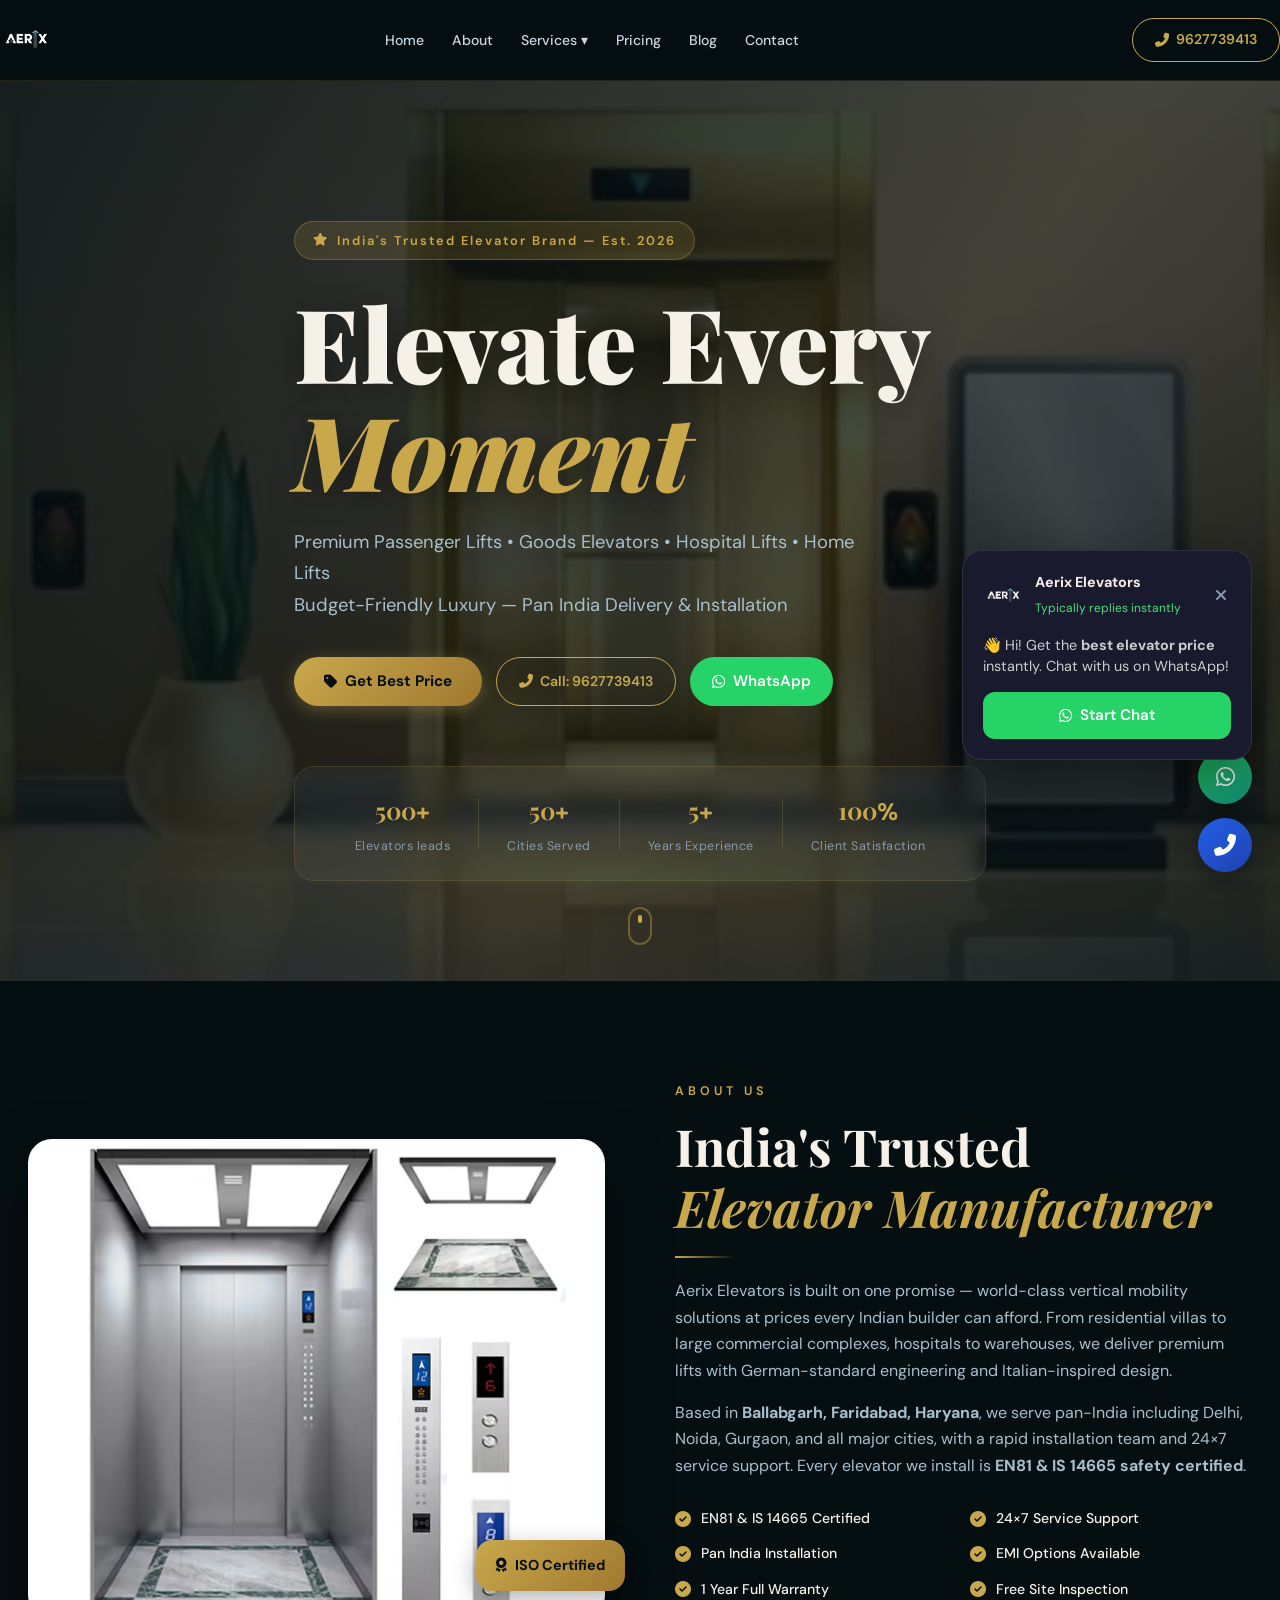
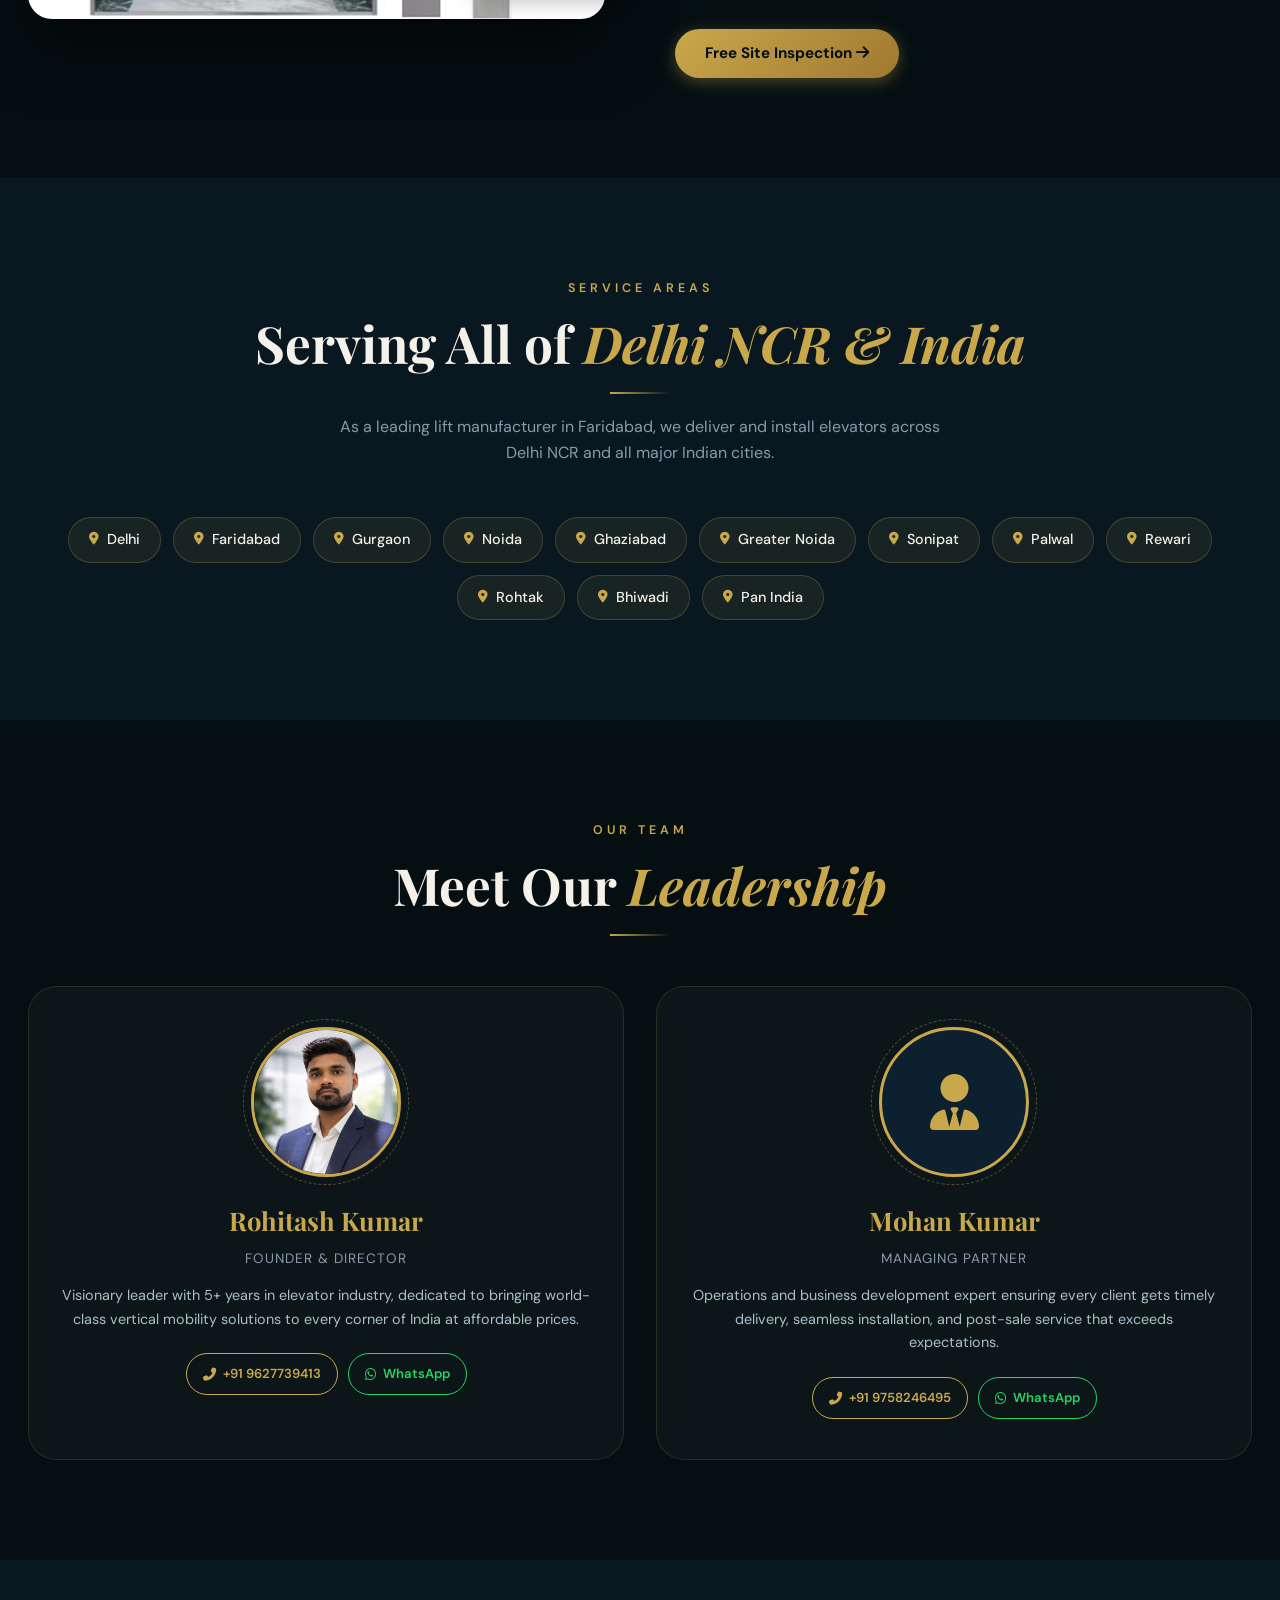
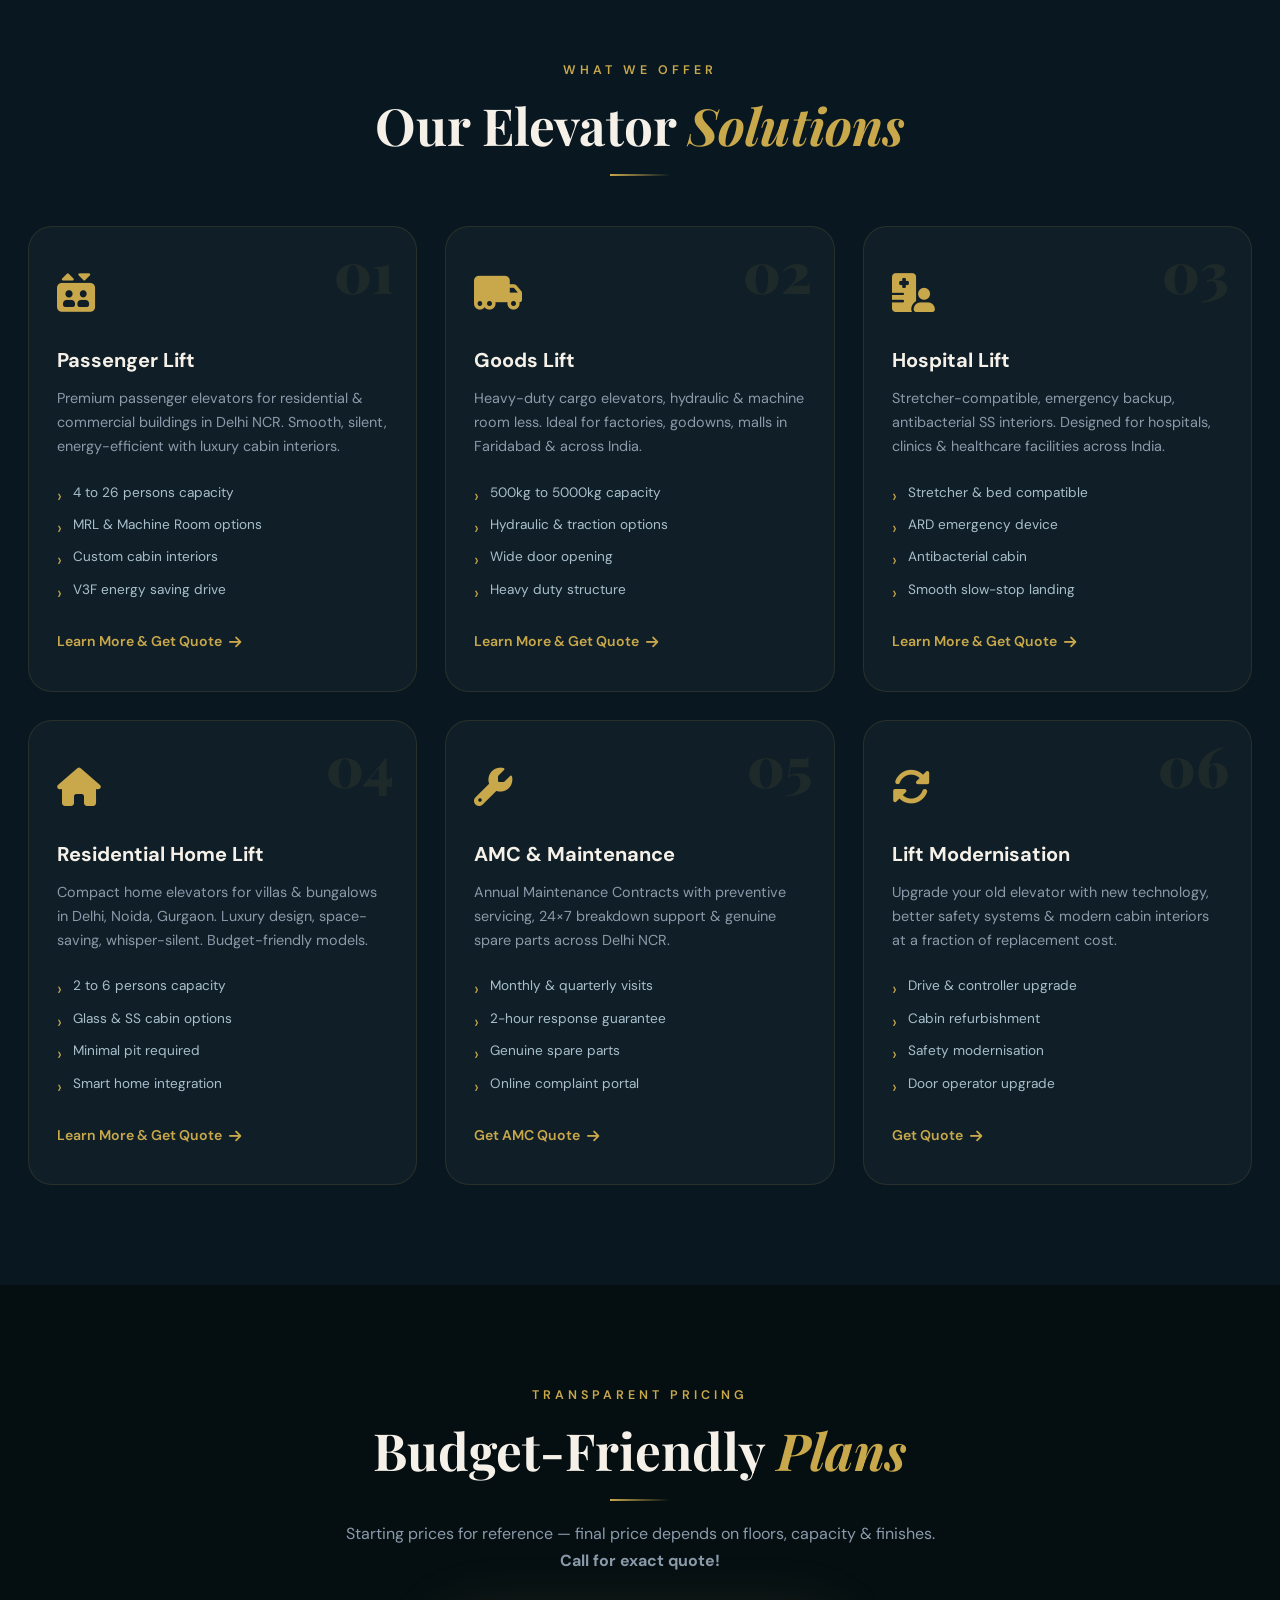
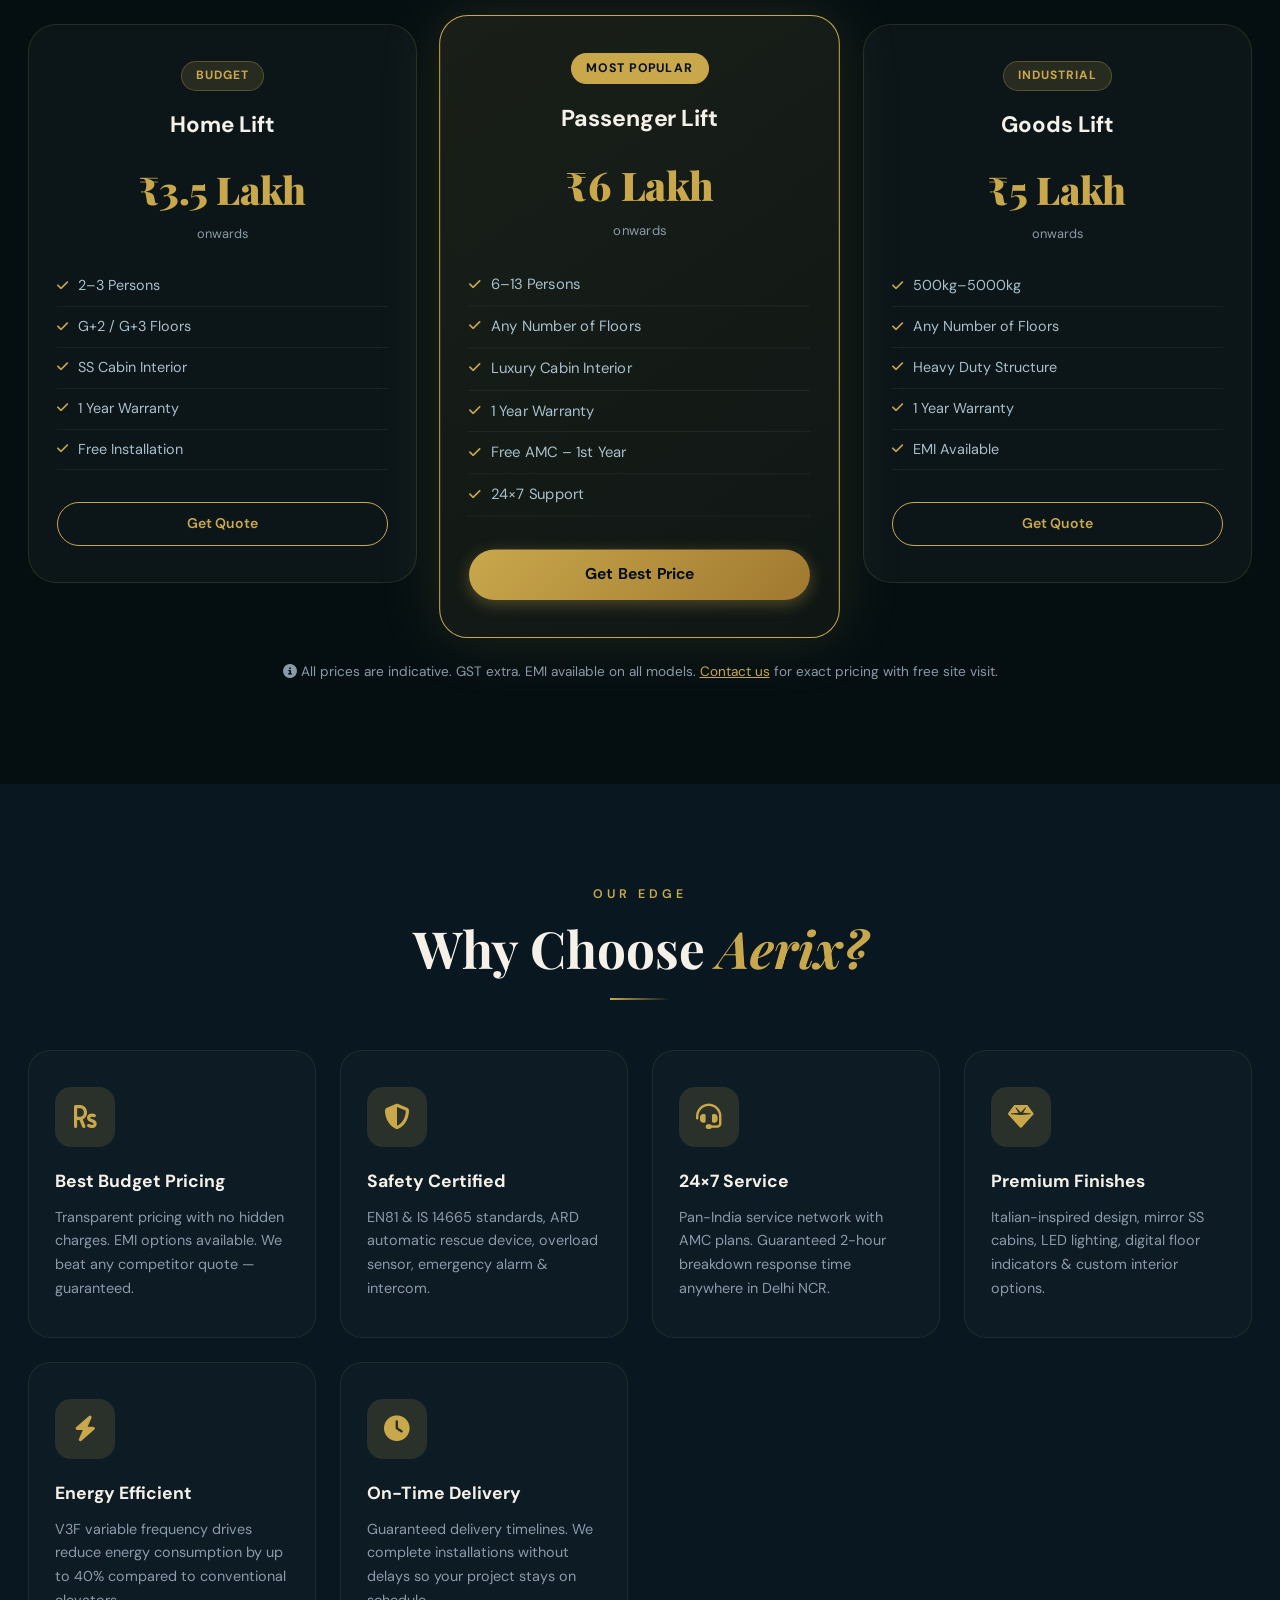
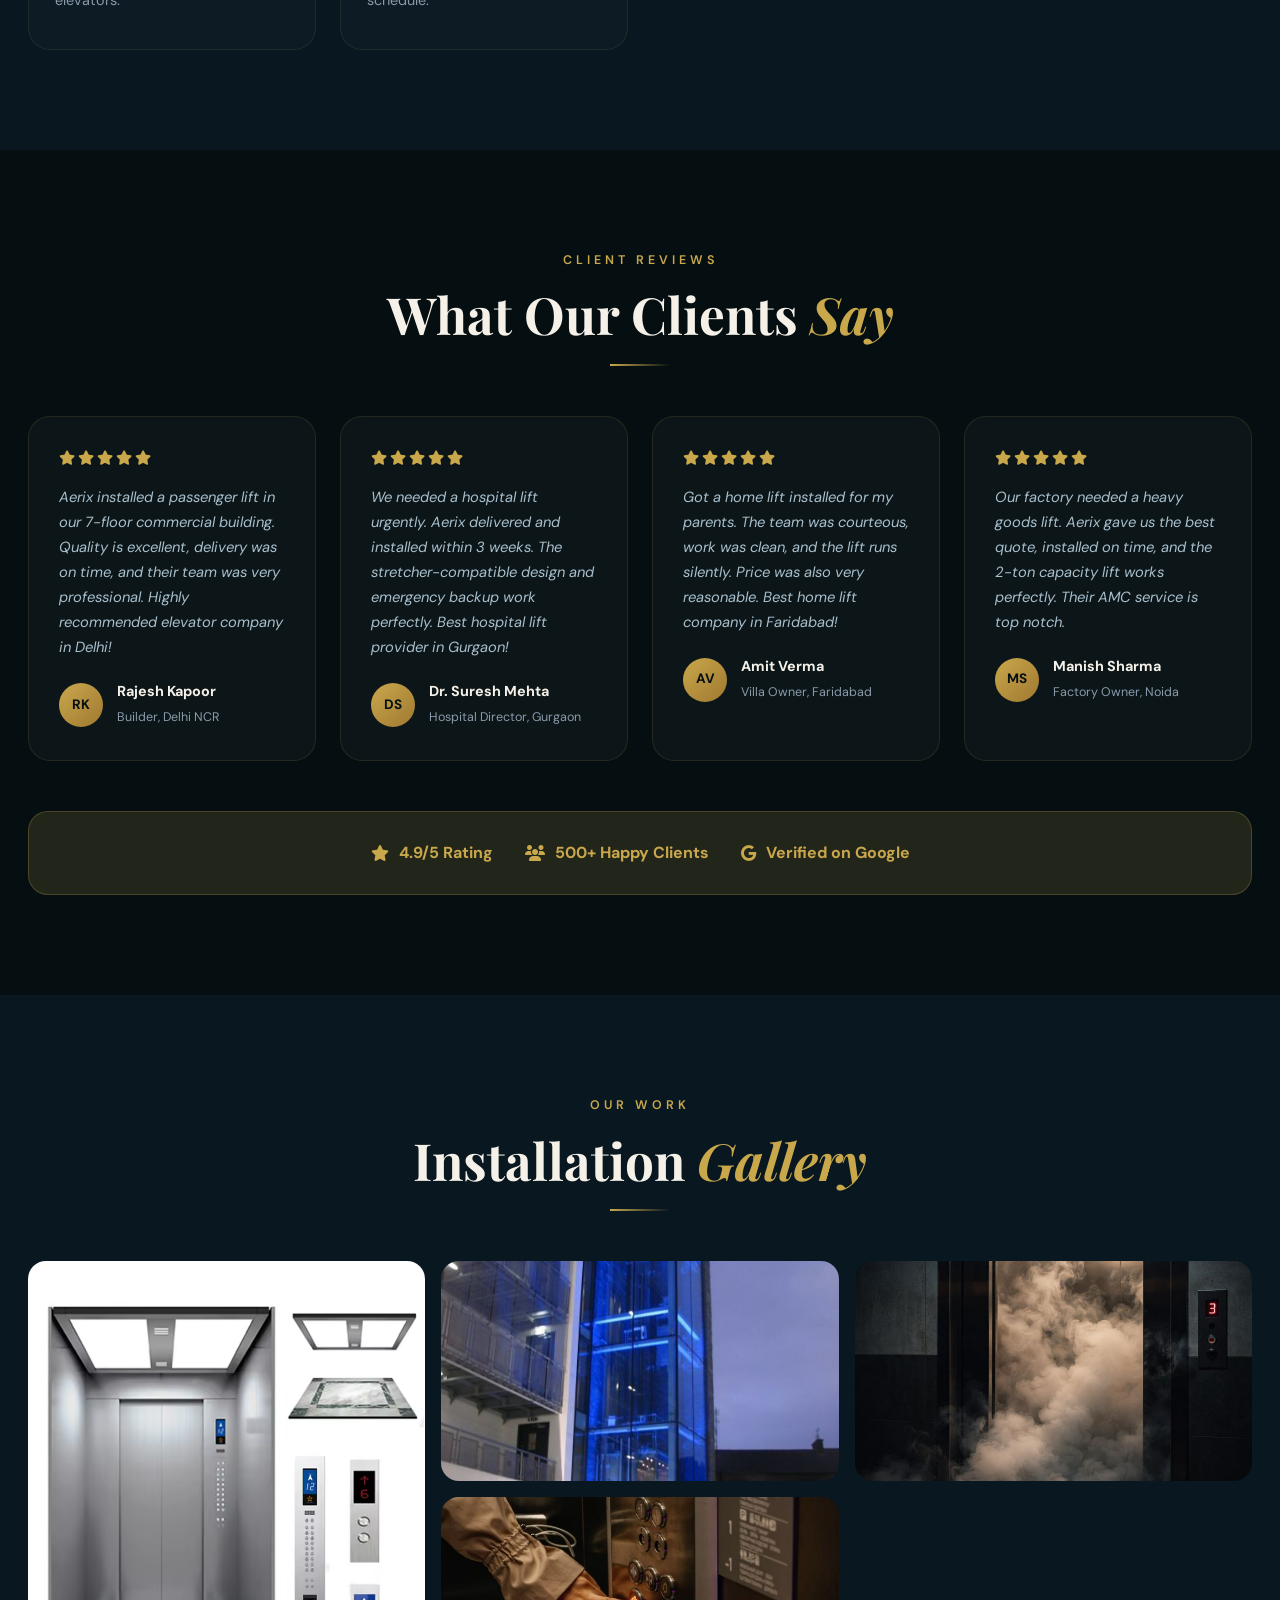
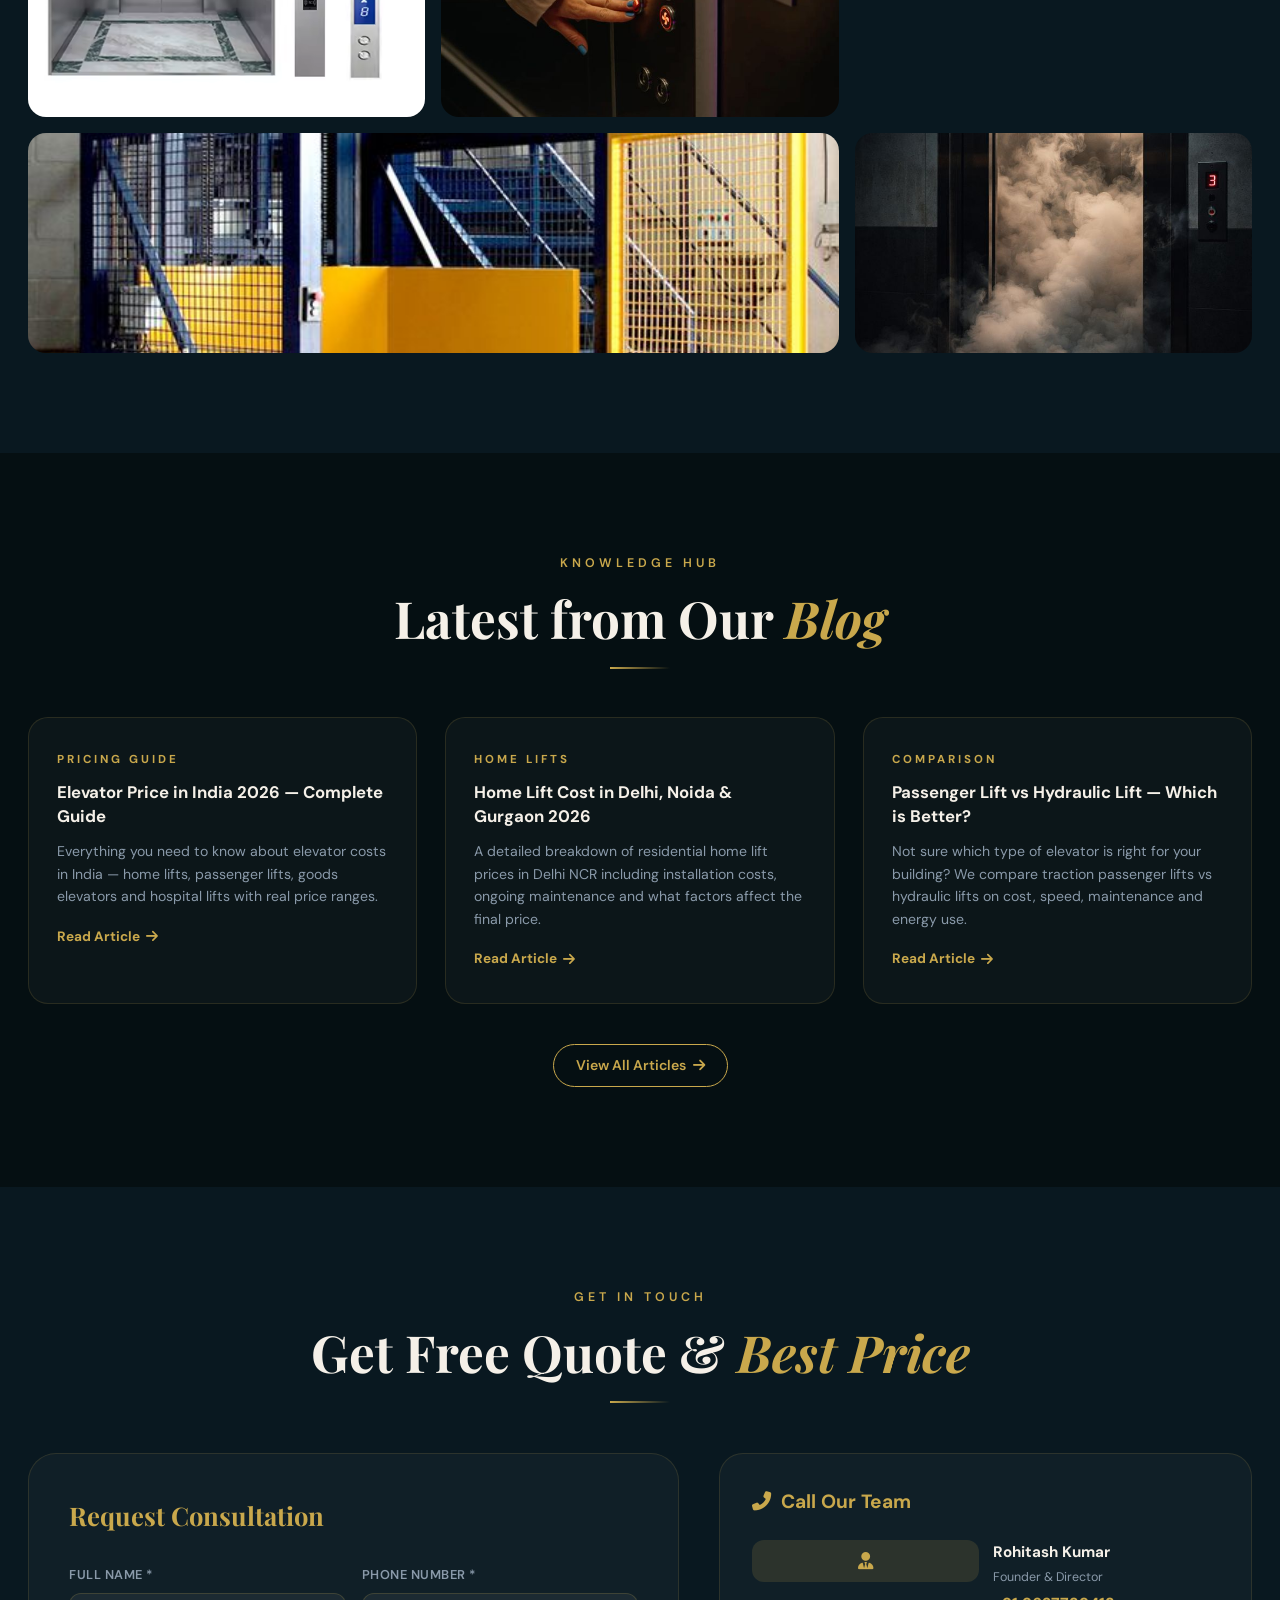
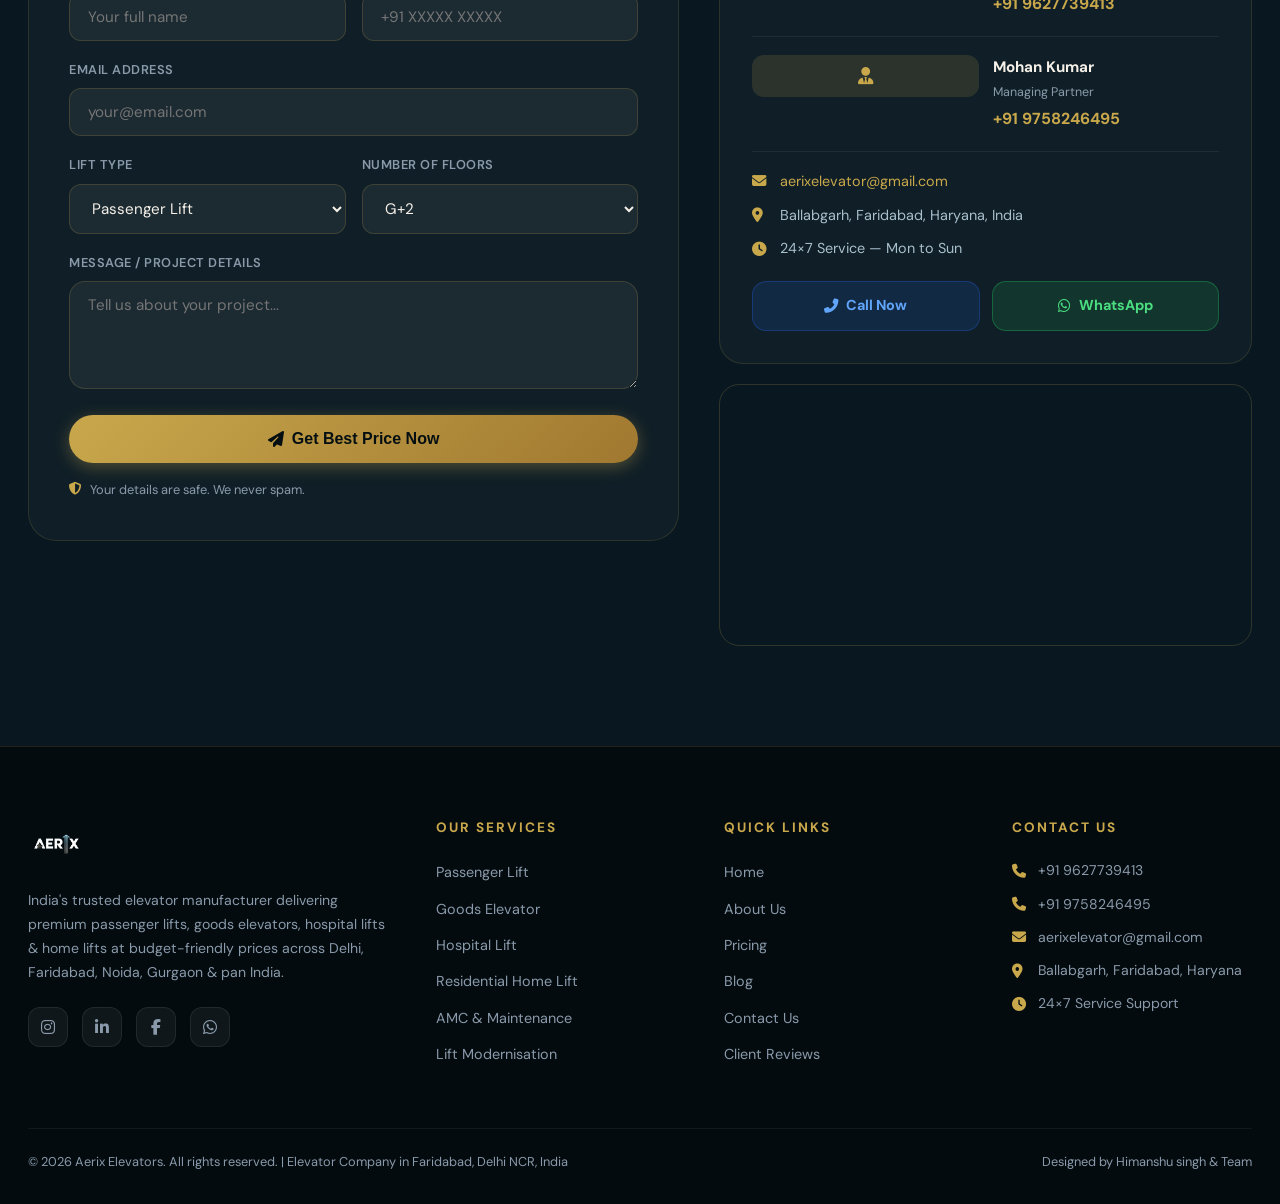
==== commit ed449786: "Update index.html" ====
--- a/index.html
+++ b/index.html
@@ -157,15 +157,15 @@
       <span></span><span></span><span></span>
     </button>
     <ul class="nav-links" id="navLinks" role="list">
-      <li><a href="/index.html" aria-current="page">Home</a></li>
+      <li><a href="index.html" aria-current="page">Home</a></li>
       <li><a href="#about">About</a></li>
       <li class="has-dropdown">
         <a href="#services" aria-haspopup="true">Services ▾</a>
         <ul class="dropdown-menu" role="menu">
-          <li role="menuitem"><a href="/passenger-lift.html">Passenger Lift</a></li>
-          <li role="menuitem"><a href="/goods-lift.html">Goods Lift</a></li>
-          <li role="menuitem"><a href="/home-lift.html">Home Lift</a></li>
-          <li role="menuitem"><a href="/hospital-lift.html">Hospital Lift</a></li>
+          <li role="menuitem"><a href="passenger-lift.html">Passenger Lift</a></li>
+          <li role="menuitem"><a href="goods-lift.html">Goods Lift</a></li>
+          <li role="menuitem"><a href="home-lift.html">Home Lift</a></li>
+          <li role="menuitem"><a href="hospital-lift.html">Hospital Lift</a></li>
         </ul>
       </li>
       <li><a href="#pricing">Pricing</a></li>
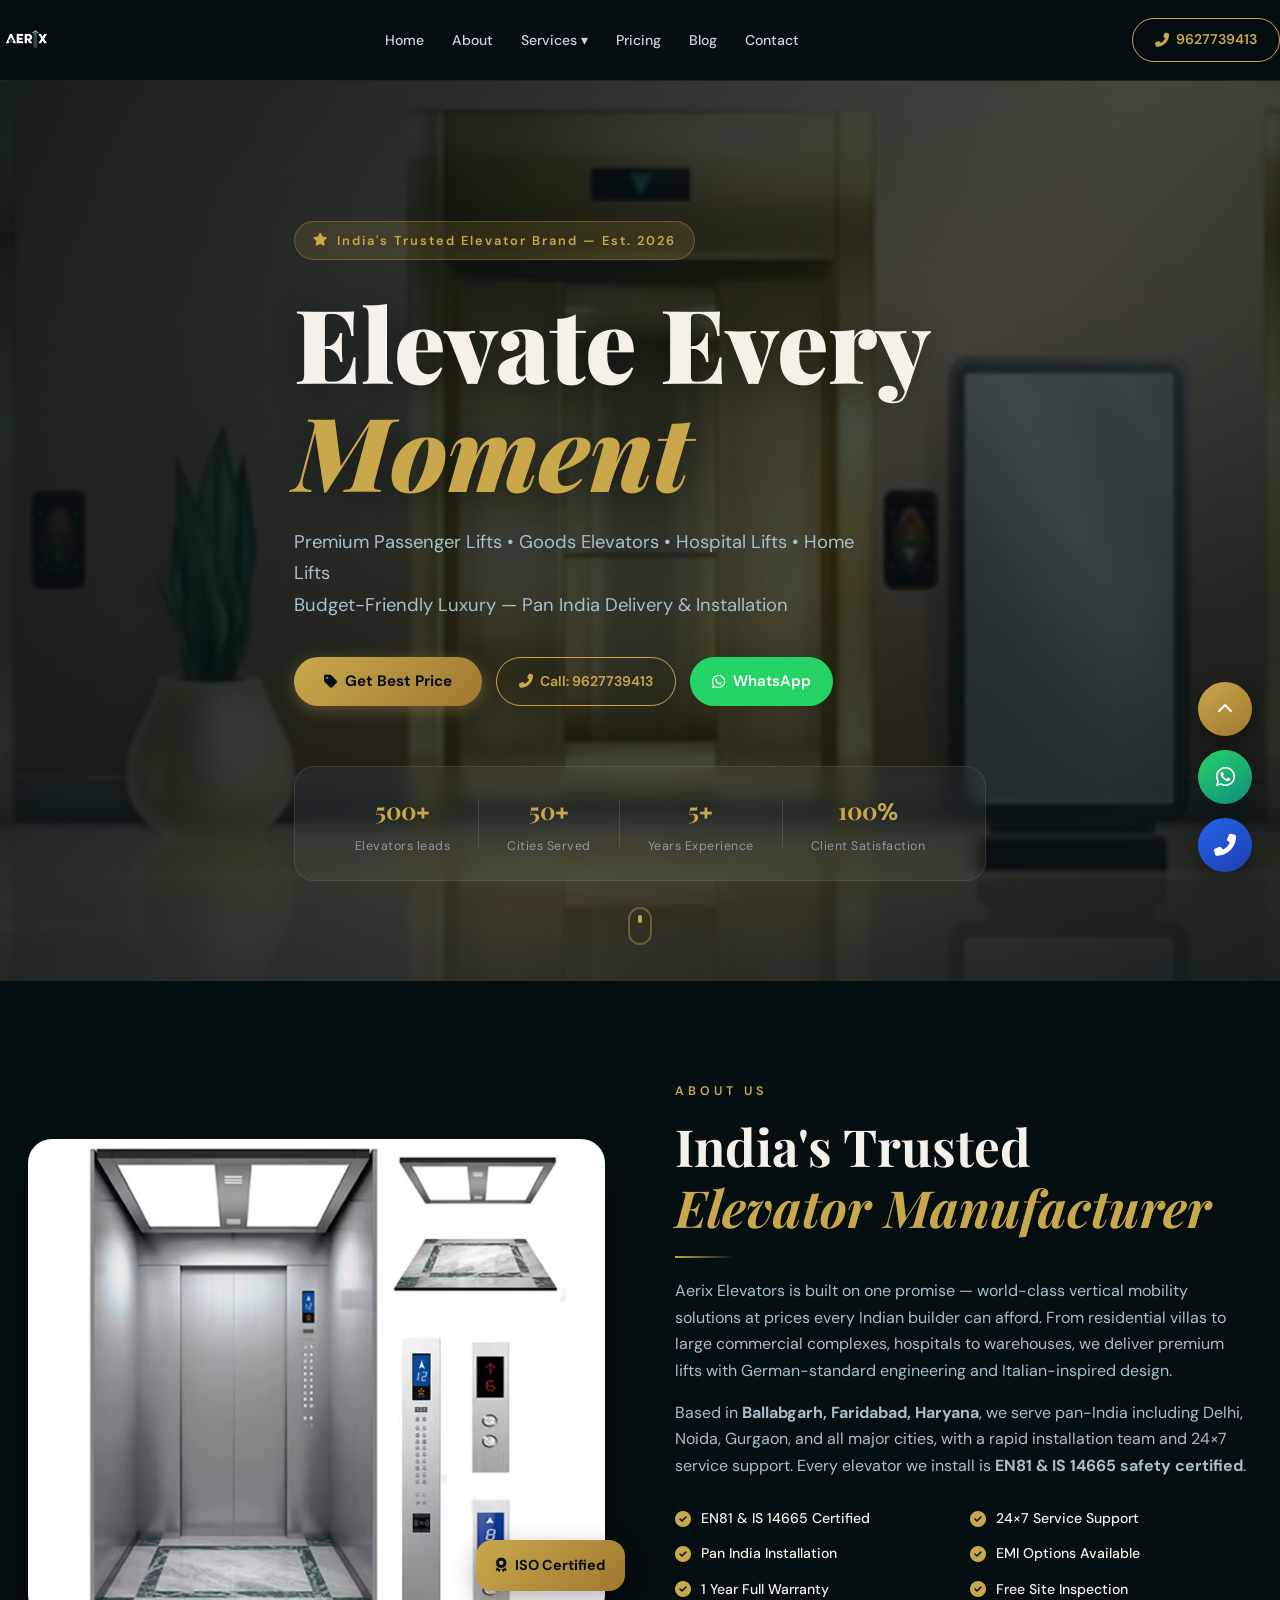
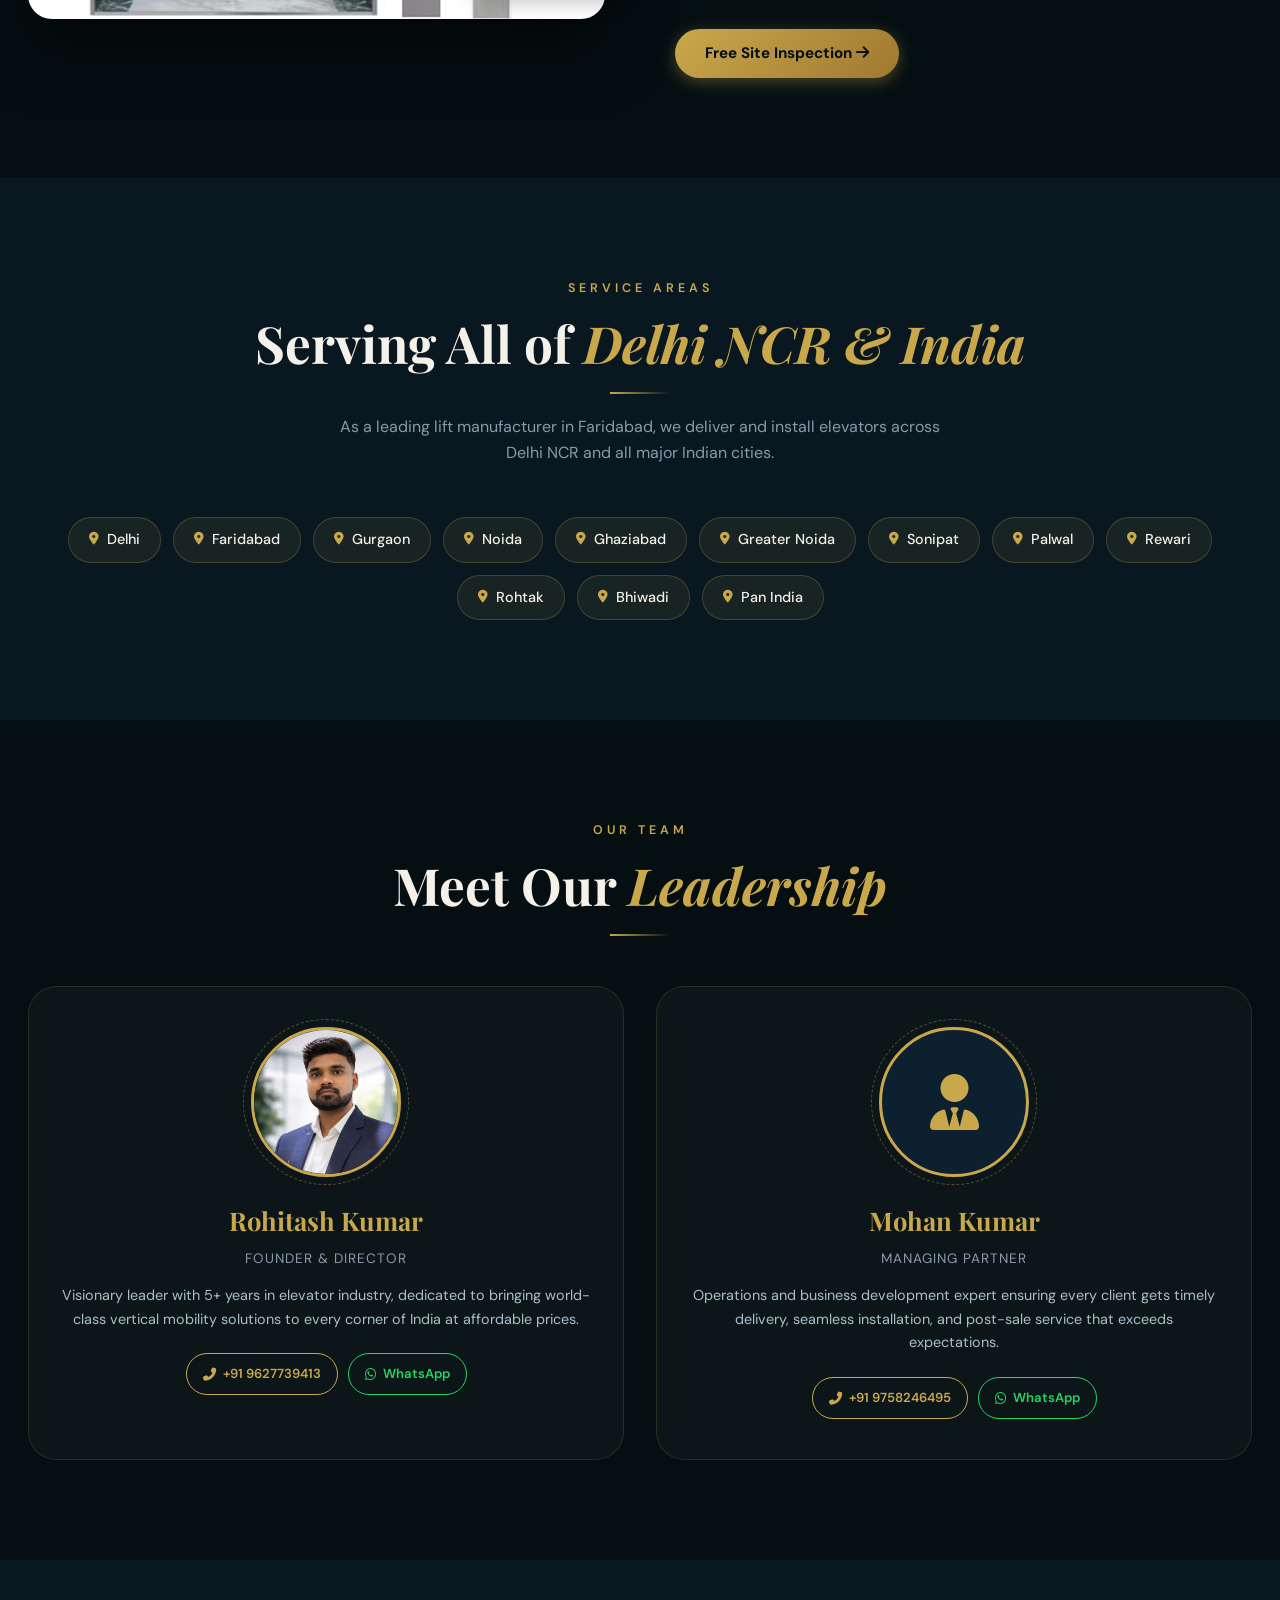
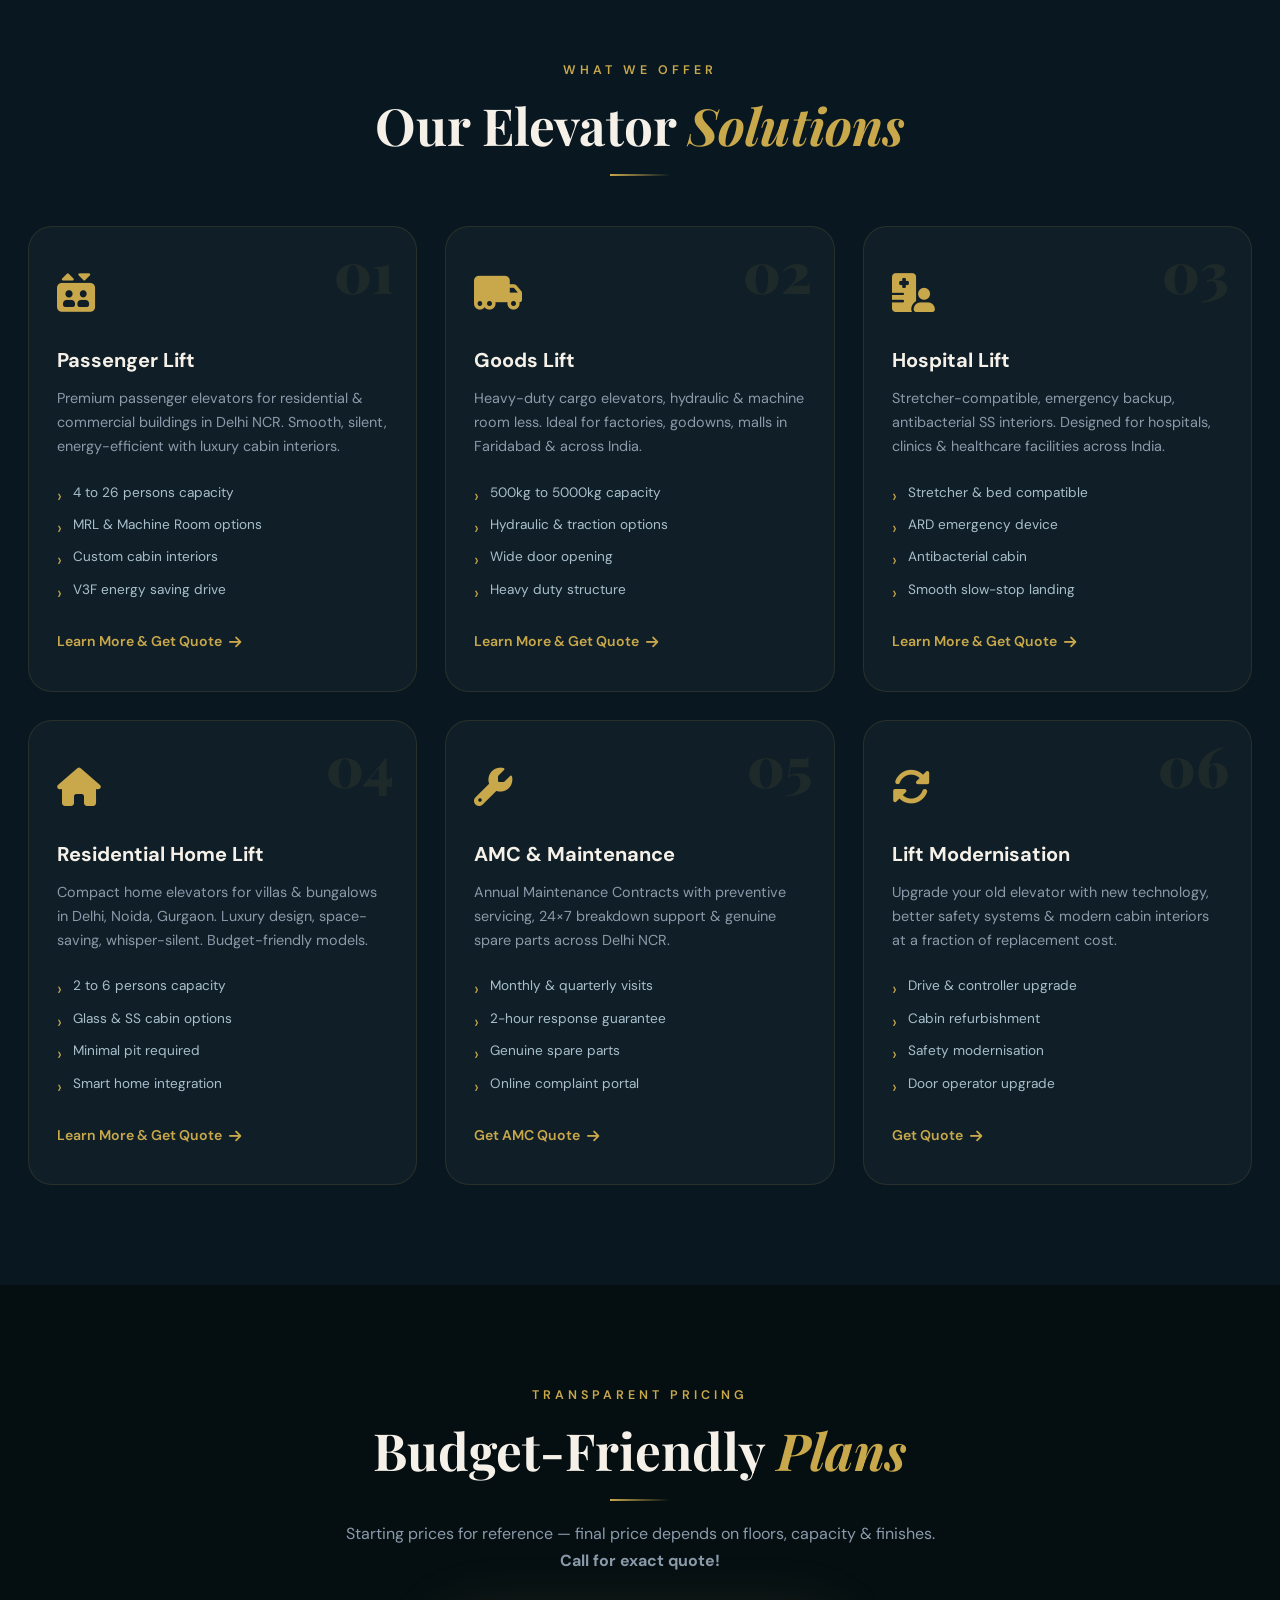
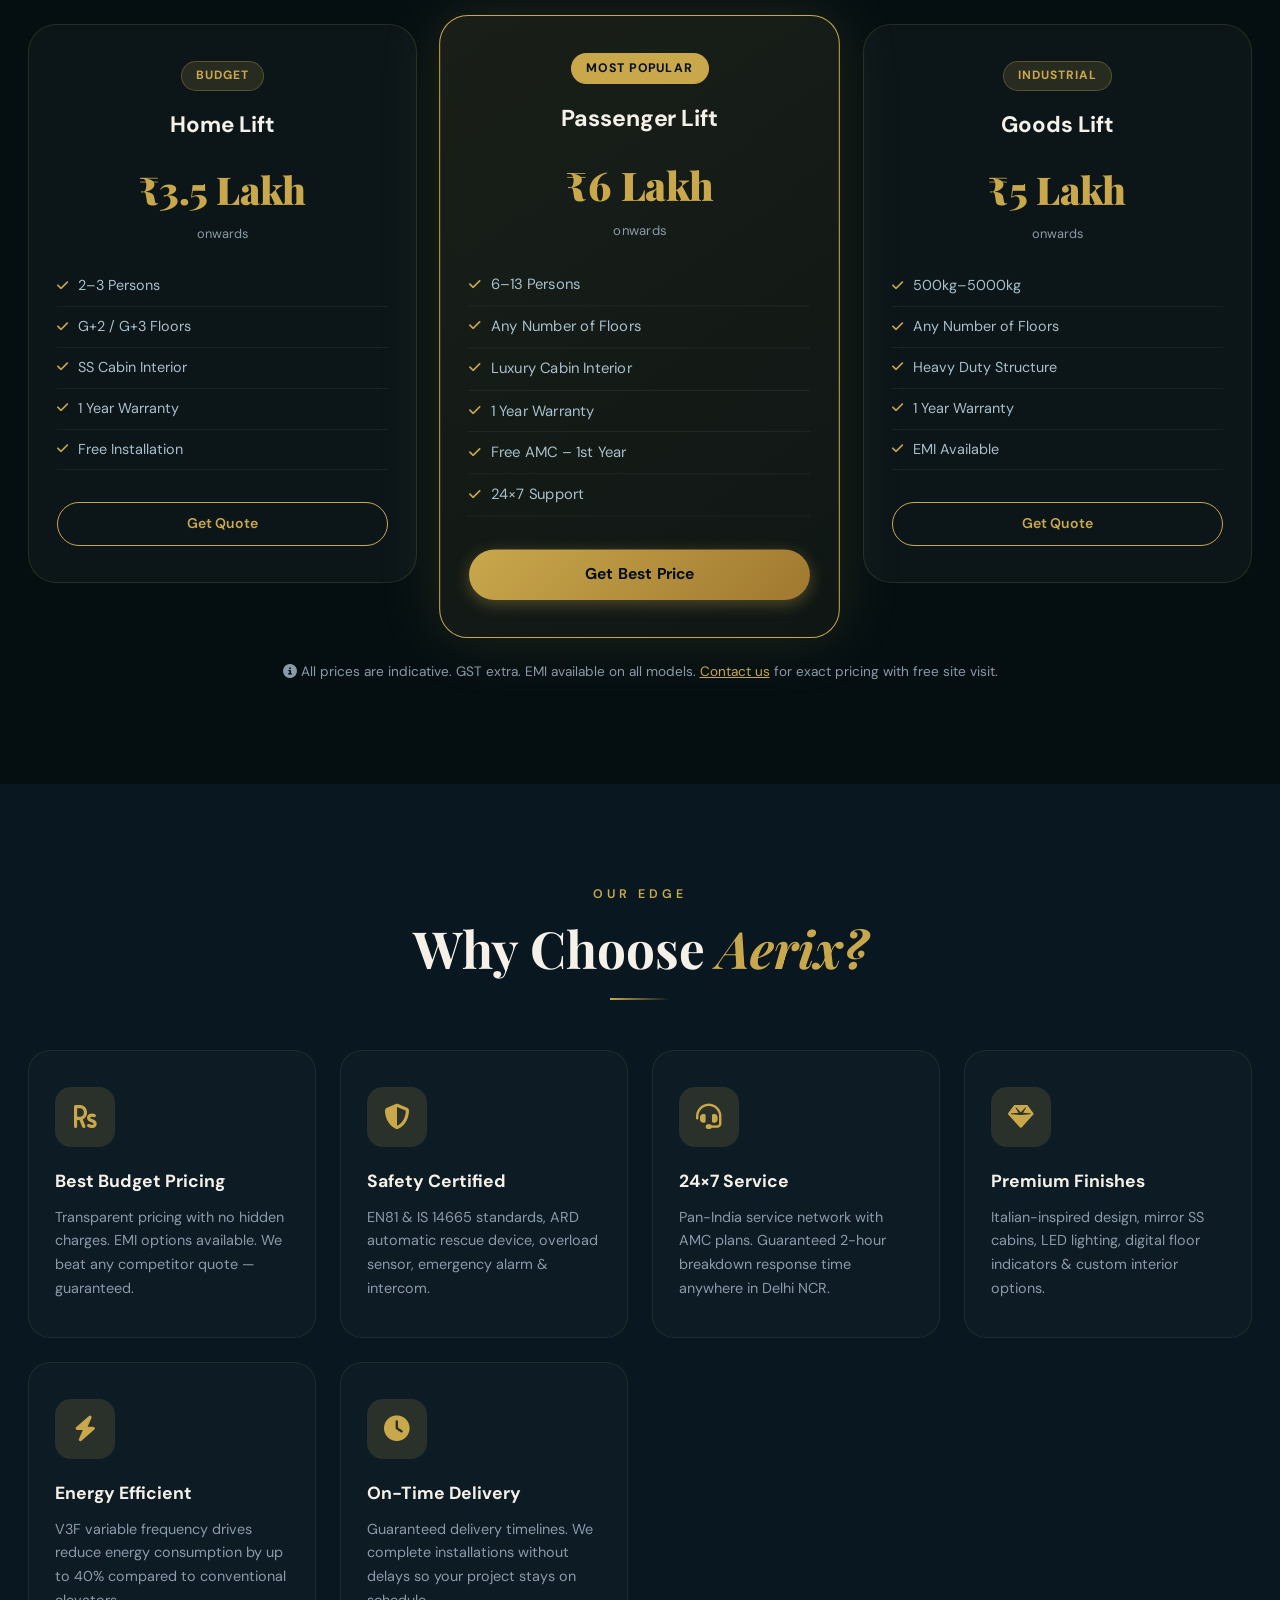
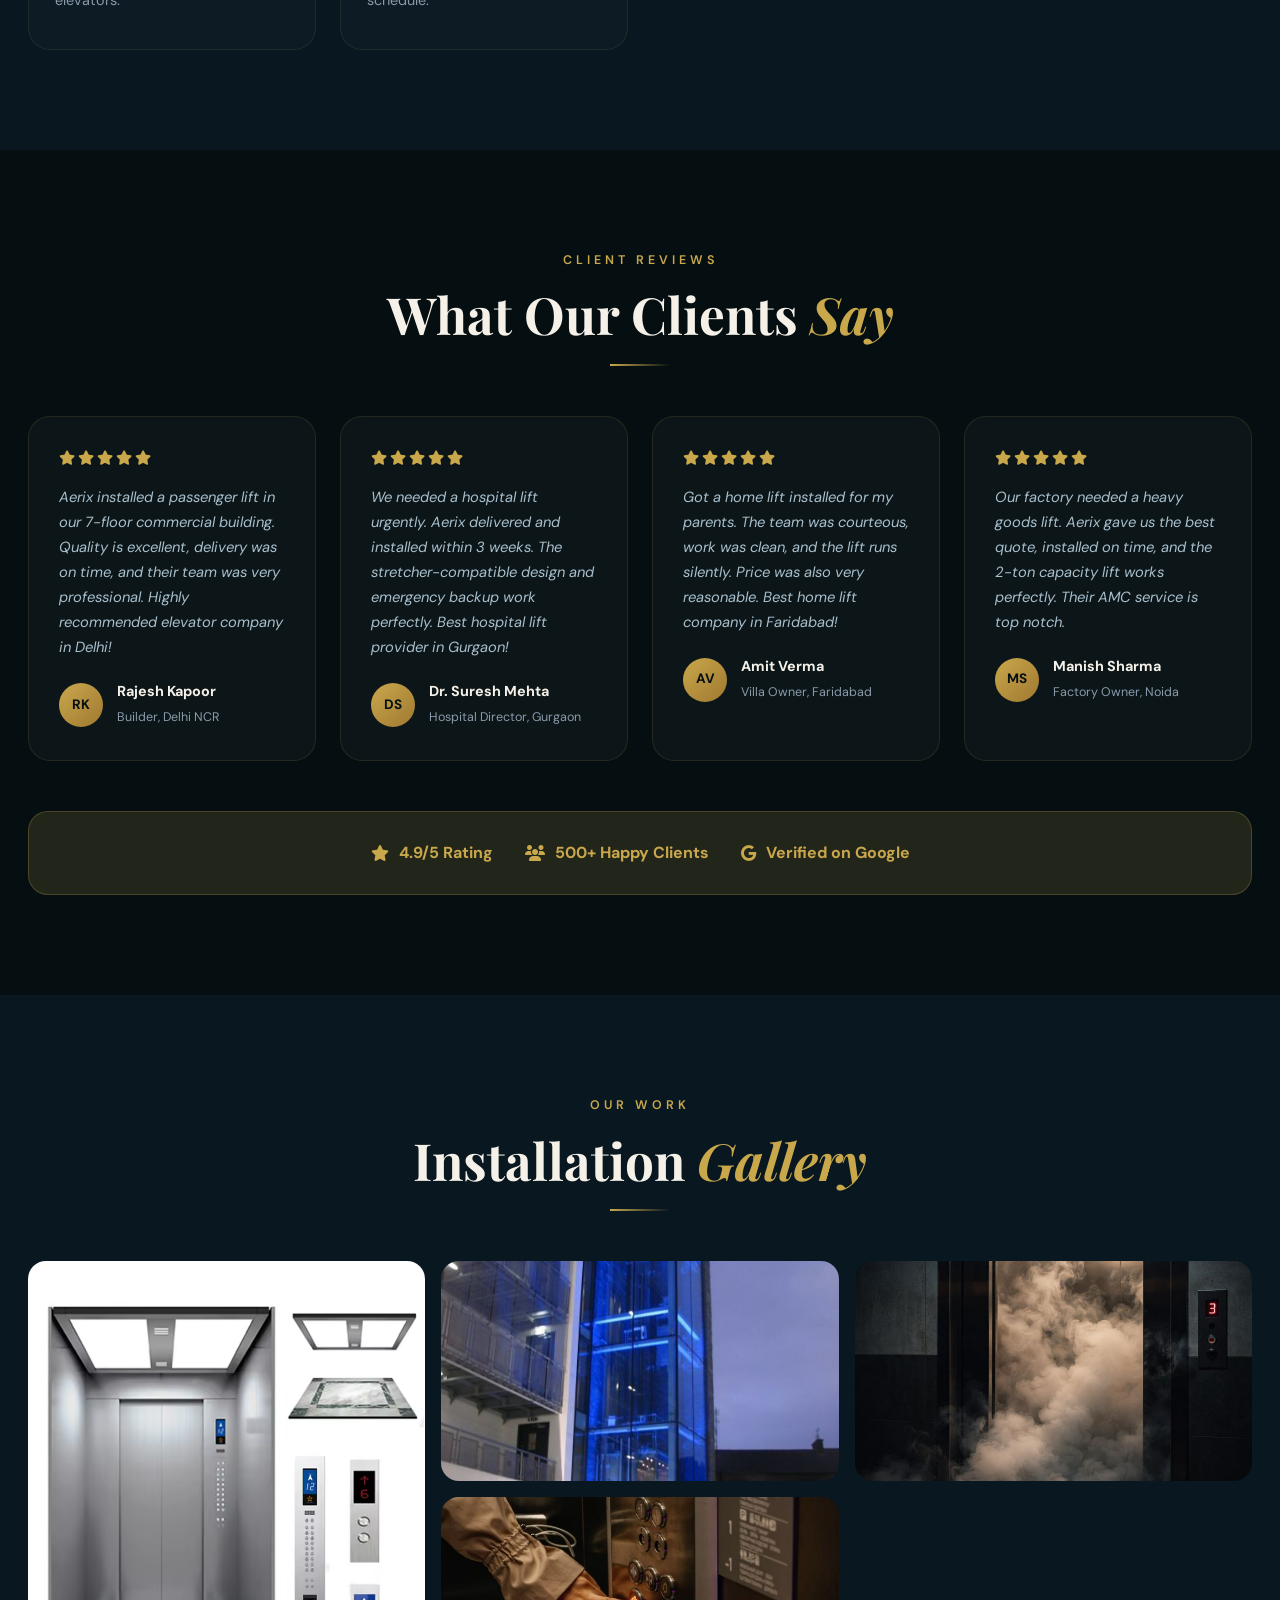
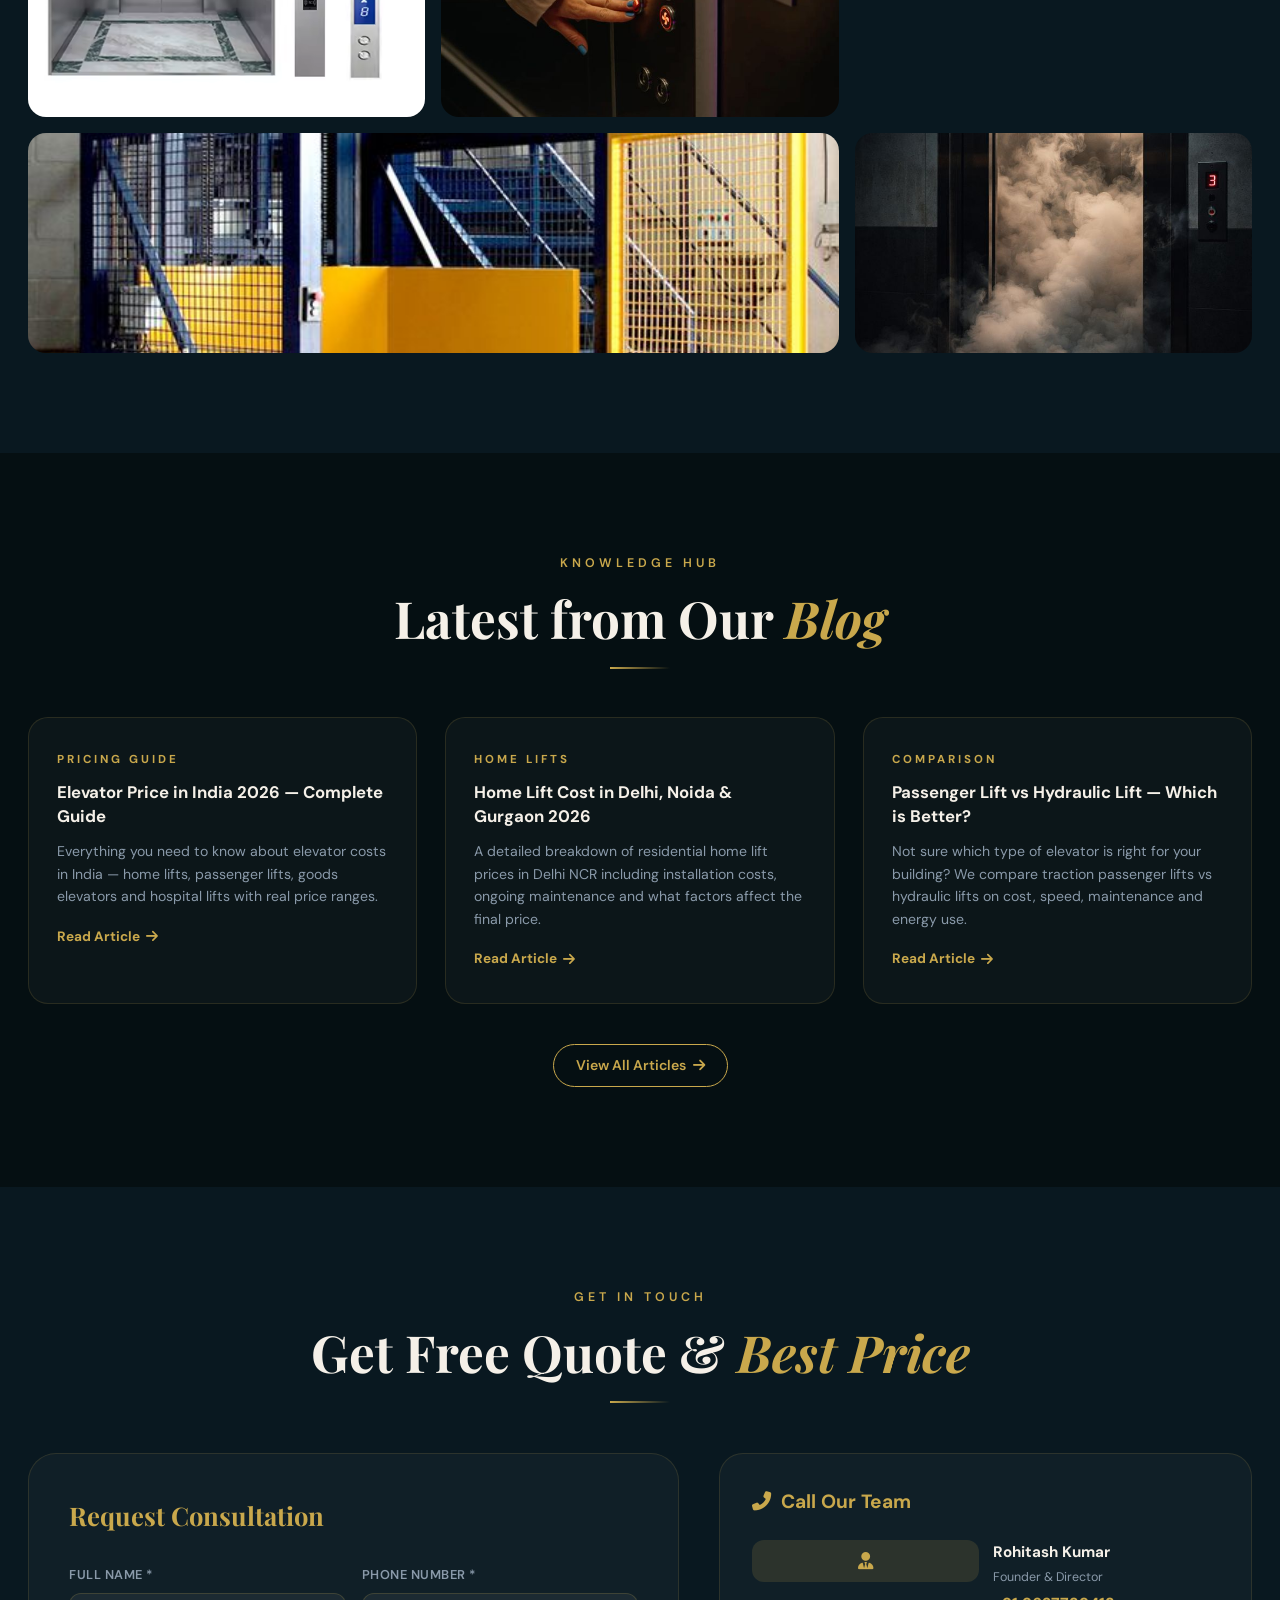
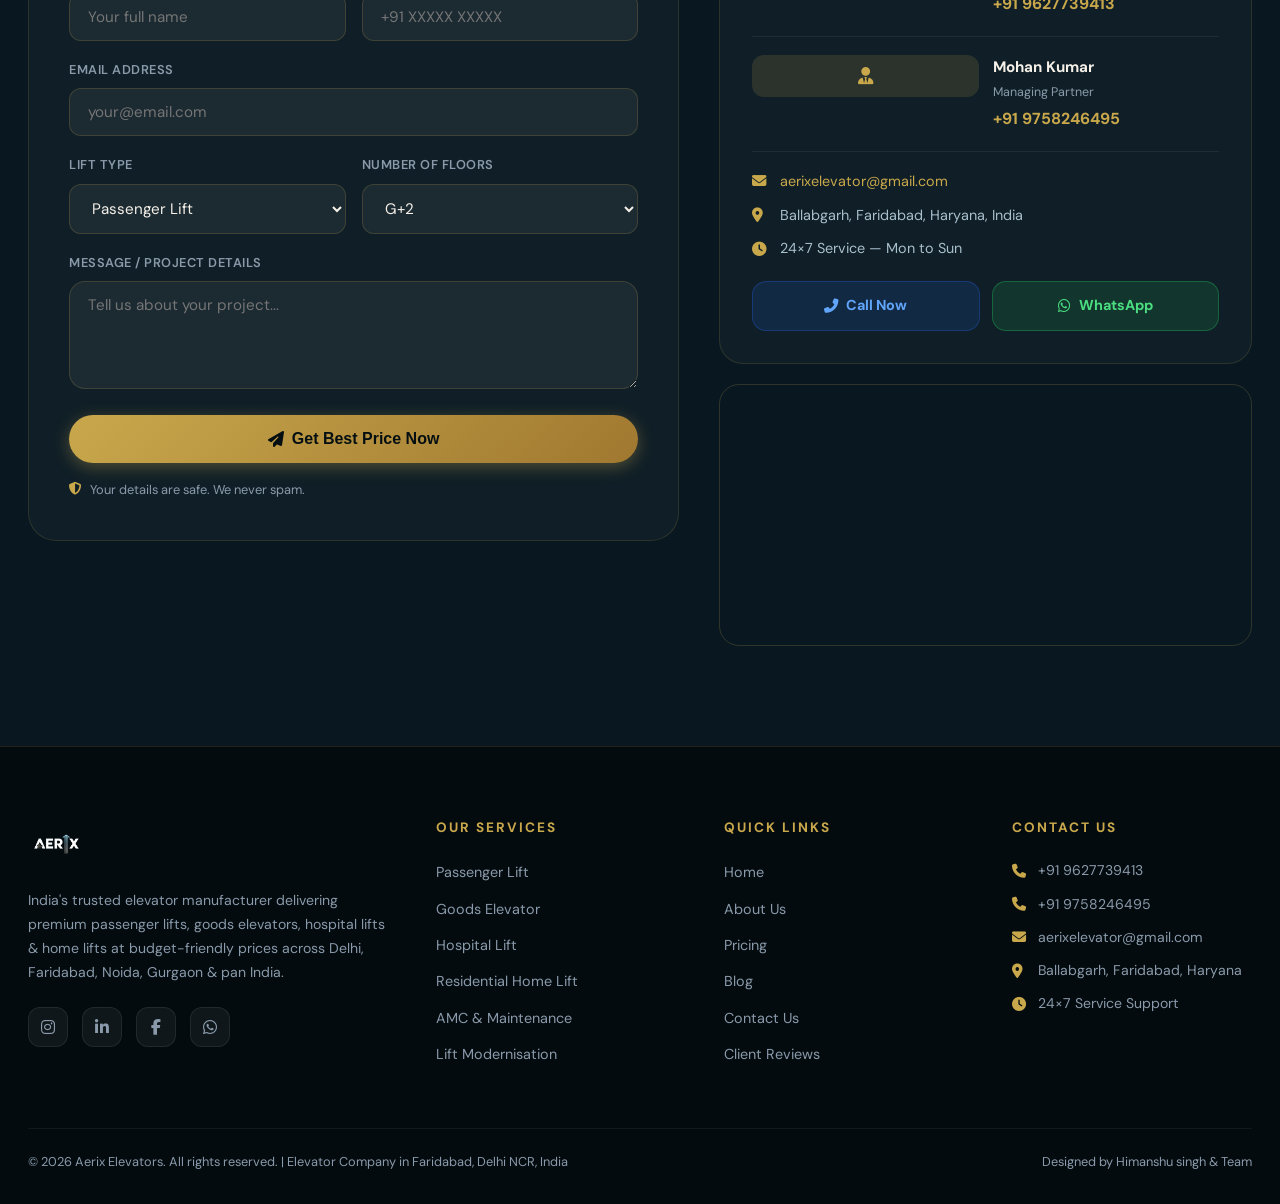
==== commit 58552642: "Update index.html" ====
--- a/index.html
+++ b/index.html
@@ -150,7 +150,7 @@
 <!-- NAVBAR -->
 <nav class="navbar" id="navbar" aria-label="Main navigation">
   <div class="container nav-container">
-    <a href="/index.html" class="logo-wrapper" aria-label="Aerix Elevators Home">
+    <a href="index.html" class="logo-wrapper" aria-label="Aerix Elevators Home">
       <img class="logo-img" src="aerixlogo.png" alt="Aerix Elevators - Elevator Company India" width="44" height="44">
     </a>
     <button class="hamburger" id="hamburger" aria-label="Toggle navigation" aria-expanded="false">
